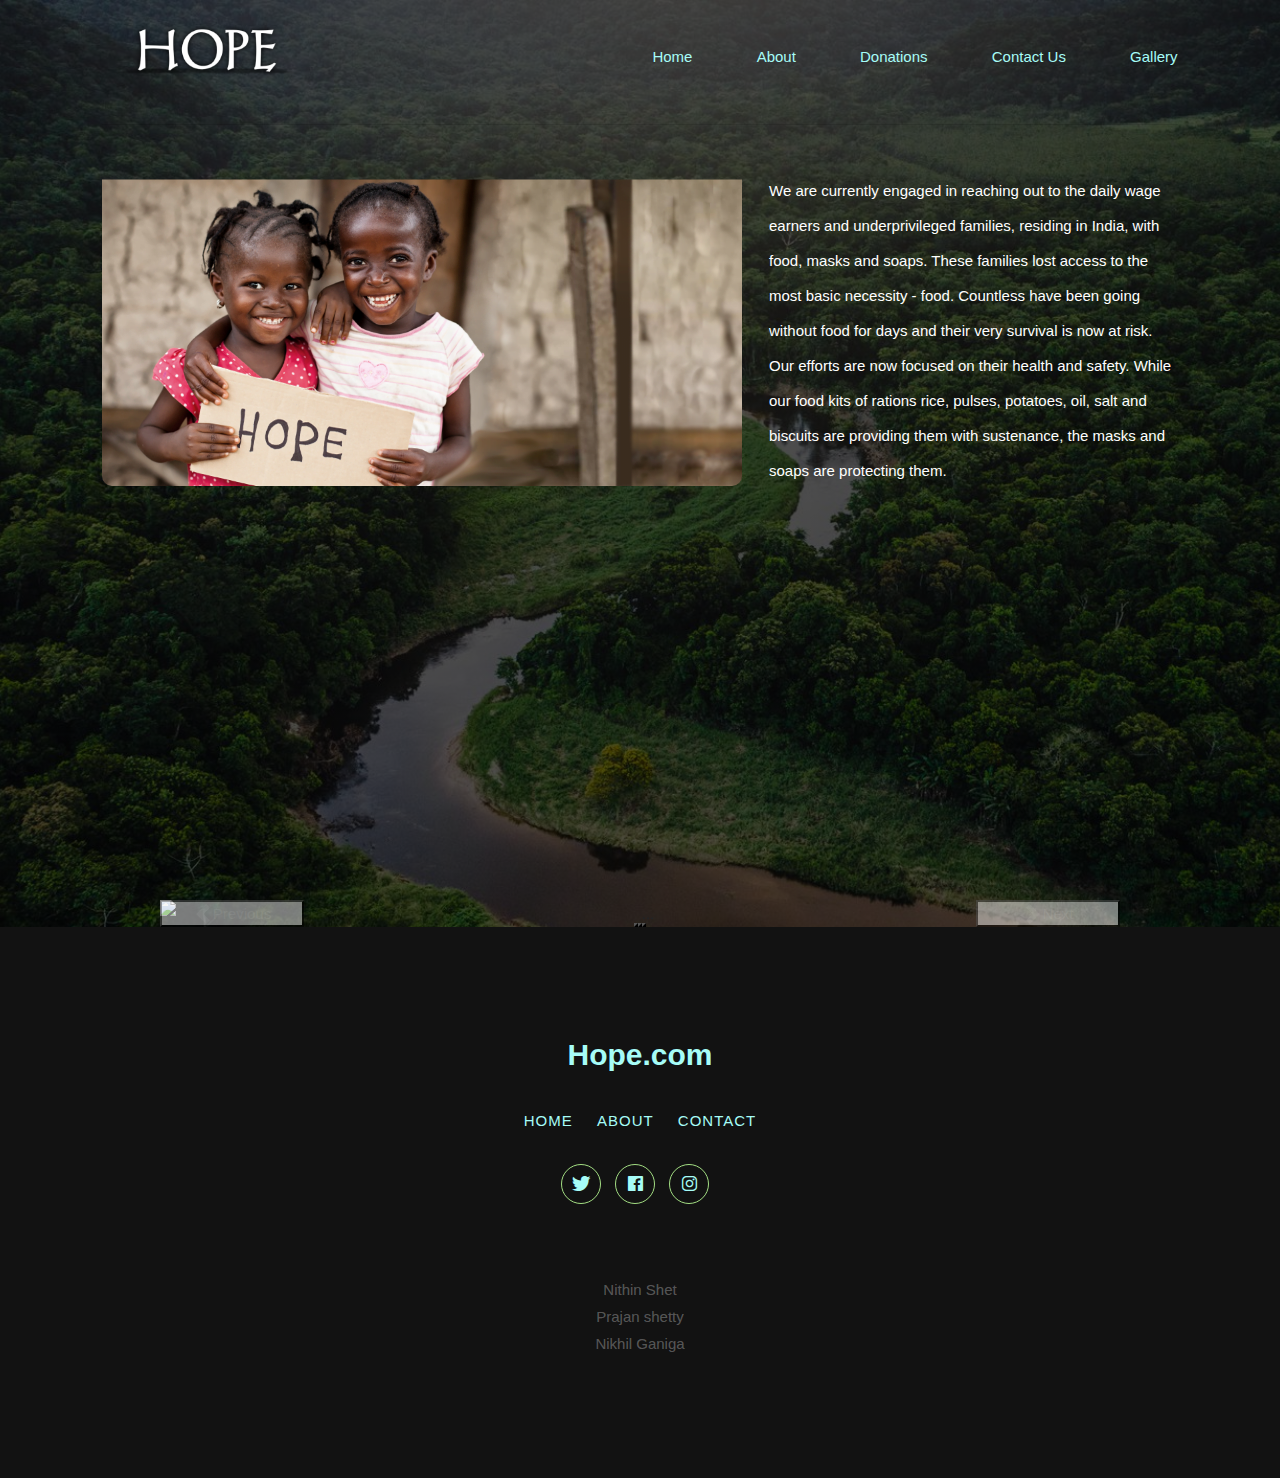
==== index.html @ d9f893cd "new commit" ====
<!DOCTYPE html>
<html>

<head>
    <title>HOPE NGO</title>
    <link rel="stylesheet" href="style.css">
    <link href="https://cdn.jsdelivr.net/npm/bootstrap@5.1.3/dist/css/bootstrap.min.css" rel="stylesheet" integrity="sha384-1BmE4kWBq78iYhFldvKuhfTAU6auU8tT94WrHftjDbrCEXSU1oBoqyl2QvZ6jIW3" crossorigin="anonymous">
    <link rel="stylesheet" type="text/css" href="https://cdnjs.cloudflare.com/ajax/libs/font-awesome/6.0.0-beta3/css/all.min.css">
    <link href="https://fonts.googleapis.com/css?family=Poppins:300,400,500,600,700,800,900" rel="stylesheet">

    <link rel="stylesheet" href="css/ionicons.min.css">
    <link rel="stylesheet" href="css/style.css">
</head>

<body>

    <div class="container1">
        <img src="images/logo1.png" class="logo">
        <div class="navbar1">
            <nav>
                <ul>
                    <li><a href="index.html">Home</a>
                    </li>
                    <li><a href="about.html">About</a>
                    </li>
                    <li><a href="payment/index.php">Donations</a>
                    </li>
                    <li><a href="#">Contact Us</a>
                    </li>
                    <li><a href="#">Gallery</a>
                    </li>
                </ul>
            </nav>
        </div>
        <hr>
        <section>
            <img src="images/pro.png" class="pro">
        </section>
        <div class="writing">
            We are currently engaged in reaching out to the daily wage earners and underprivileged families, residing in India, with food, masks and soaps. These families lost access to the most basic necessity - food. Countless have been going without food for days
            and their very survival is now at risk. Our efforts are now focused on their health and safety. While our food kits of rations rice, pulses, potatoes, oil, salt and biscuits are providing them with sustenance, the masks and soaps are protecting
            them.
        </div>
        <div class="img">
            <img src="">
        </div>
    </div>

    <center>
        <div id="carouselExampleIndicators" style="width: 75% !important;" class="carousel slide" data-bs-ride="carousel">
            <div class="carousel-indicators">
                <button type="button" data-bs-target="#carouselExampleIndicators" data-bs-slide-to="0" class="active" aria-current="true" aria-label="Slide 1"></button>
                <button type="button" data-bs-target="#carouselExampleIndicators" data-bs-slide-to="1" aria-label="Slide 2"></button>
                <button type="button" data-bs-target="#carouselExampleIndicators" data-bs-slide-to="2" aria-label="Slide 3"></button>
            </div>
            <div class="carousel-inner">
                <div class="carousel-item active">
                    <img src="images/img1.png" class="d-block w-100" alt="...">
                </div>
                <div class="carousel-item">
                    <img src="images/img3.jpg" class="d-block w-100" alt="...">
                </div>
                <div class="carousel-item">
                    <img src="images/img3.png" class="d-block w-100" alt="...">
                </div>
            </div>
            <button class="carousel-control-prev" type="button" data-bs-target="#carouselExampleIndicators" data-bs-slide="prev">
          <span class="carousel-control-prev-icon" aria-hidden="true"></span>
          <span class="visually-hidden">Previous</span>
        </button>
            <button class="carousel-control-next" type="button" data-bs-target="#carouselExampleIndicators" data-bs-slide="next">
          <span class="carousel-control-next-icon" aria-hidden="true"></span>
          <span class="visually-hidden">Next</span>
        </button>
        </div>
    </center>
    <script src="https://cdn.jsdelivr.net/npm/bootstrap@5.1.3/dist/js/bootstrap.bundle.min.js" integrity="sha384-ka7Sk0Gln4gmtz2MlQnikT1wXgYsOg+OMhuP+IlRH9sENBO0LRn5q+8nbTov4+1p" crossorigin="anonymous"></script>
    <script src="https://cdn.jsdelivr.net/npm/@popperjs/core@2.10.2/dist/umd/popper.min.js" integrity="sha384-7+zCNj/IqJ95wo16oMtfsKbZ9ccEh31eOz1HGyDuCQ6wgnyJNSYdrPa03rtR1zdB" crossorigin="anonymous"></script>
    <script src="https://cdn.jsdelivr.net/npm/bootstrap@5.1.3/dist/js/bootstrap.min.js" integrity="sha384-QJHtvGhmr9XOIpI6YVutG+2QOK9T+ZnN4kzFN1RtK3zEFEIsxhlmWl5/YESvpZ13" crossorigin="anonymous"></script>
    <footer class="footer-07">
        <div class="container">
            <div class="row justify-content-center">
                <div class="col-md-12 text-center">
                    <h2 class="footer-heading"><a href="#">Hope.com</a></h2>
                    <p class="menu">
                        <a href="#">Home</a>
                        <a href="about.html">About</a>
                        <a href="#">Contact</a>
                    </p>
                    <ul class="ftco-footer-social p-0">
                        <li class="ftco-animate"><a href="https://www.twitter.com/login/" data-toggle="tooltip" data-placement="top" title="Twitter"><span class="ion-logo-twitter"></span></a></li>
                        <li class="ftco-animate"><a href="https://www.facebook.com/login/" data-toggle="tooltip" data-placement="top" title="Facebook"><span class="ion-logo-facebook"></span></a></li>
                        <li class="ftco-animate"><a href="https://www.instagram.com/accounts/login/" data-toggle="tooltip" data-placement="top" title="Instagram"><span class="ion-logo-instagram"></span></a></li>
                    </ul>
                </div>
            </div>
            <div class="row mt-5">
                <div class="col-md-12 text-center">
                </div>
            </div>
        </div>
        <center>
            <div class="creater" style="color: azure !important;">
                <p>
                    Nithin Shet</br>Prajan shetty</br>Nikhil Ganiga
                </p>
            </div>
        </center>
    </footer>

    <script src="js/jquery.min.js"></script>
    <script src="js/popper.js"></script>
    <script src="js/bootstrap.min.js"></script>
    <script src="js/main.js"></script>
</body>
</body>

</html>
---- style.css ----
* {
    margin: 0;
    padding: 0;
    font-family: 'Roboto', sans-serif;
}

body {
    background-image: linear-gradient(rgba(0, 0, 0, 0.7), rgba(0, 0, 0, 0.7)), url(images/background.jpg);
    background-position: center;
    background-size: cover;
}

.container1 {
    width: 100%;
    height: 100vh;
    padding-left: 8%;
    padding-right: 8%;
    box-sizing: border-box;
}

.writing {
    color: white;
    display: inline-block;
    margin-left: 62%;
    position: relative;
    padding-top: 3%;
    text-align: left;
    line-height: 35px;
}

.pro {
    width: 50%;
    padding-top: 3%;
    display: inline-block;
    position: absolute;
    border-radius: 10px;
}

.logo {
    width: 200px;
    cursor: pointer;
    float: left;
    padding-top: 2%;
}

.navbar1 {
    height: 12%;
    display: flex;
    justify-content: end;
    padding-top: 4%;
}

hr {
    color: white !important;
}

a {
    color: rgb(166, 252, 247) !important;
}

a:hover {
    box-shadow: white;
    border-radius: 10px;
}

nav {
    flex: -1;
    text-align: right;
}

nav ul li {
    list-style: none;
    display: inline-block;
    margin-left: 60px;
}

nav ul li a {
    text-decoration: none;
    color: #fff;
}
.conta{
    max-width: 1170px;
    background-color: red;
    margin:auto;
}
.footer {
    background-color: #24262b;
}
---- css/style.css ----
:root {
  --blue: #007bff;
  --indigo: #6610f2;
  --purple: #6f42c1;
  --pink: #e83e8c;
  --red: #dc3545;
  --orange: #fd7e14;
  --yellow: #ffc107;
  --green: #28a745;
  --teal: #20c997;
  --cyan: #17a2b8;
  --white: #fff;
  --gray: #6c757d;
  --gray-dark: #343a40;
  --primary: #007bff;
  --secondary: #6c757d;
  --success: #28a745;
  --info: #17a2b8;
  --warning: #ffc107;
  --danger: #dc3545;
  --light: #f8f9fa;
  --dark: #343a40;
  --breakpoint-xs: 0;
  --breakpoint-sm: 576px;
  --breakpoint-md: 768px;
  --breakpoint-lg: 992px;
  --breakpoint-xl: 1200px;
  --font-family-sans-serif: -apple-system, BlinkMacSystemFont, "Segoe UI", Roboto, "Helvetica Neue", Arial, "Noto Sans", sans-serif, "Apple Color Emoji", "Segoe UI Emoji", "Segoe UI Symbol", "Noto Color Emoji";
  --font-family-monospace: SFMono-Regular, Menlo, Monaco, Consolas, "Liberation Mono", "Courier New", monospace; }

*,
*::before,
*::after {
  -webkit-box-sizing: border-box;
  box-sizing: border-box; }

html {
  font-family: sans-serif;
  line-height: 1.;
  -webkit-text-size-adjust: 100%;
  -webkit-tap-highlight-color: rgba(0, 0, 0, 0); }

article, aside, figcaption, figure, footer, header, hgroup, main, nav, section {
  display: block; }

body {
  margin: 0;
  font-family: -apple-system, BlinkMacSystemFont, "Segoe UI", Roboto, "Helvetica Neue", Arial, "Noto Sans", sans-serif, "Apple Color Emoji", "Segoe UI Emoji", "Segoe UI Symbol", "Noto Color Emoji";
  font-size: 1rem;
  font-weight: 400;
  line-height: 1.5;
  color: #212529;
  text-align: left;
  background-color: #fff; }

[tabindex="-1"]:focus {
  outline: 0 !important; }

hr {
  -webkit-box-sizing: content-box;
  box-sizing: content-box;
  height: 0;
  overflow: visible; }

h1, h2, h3, h4, h5, h6 {
  margin-top: 0;
  margin-bottom: 0.5rem; }

p {
  margin-top: 0;
  margin-bottom: 1rem; }

abbr[title],
abbr[data-original-title] {
  text-decoration: underline;
  -webkit-text-decoration: underline dotted;
  text-decoration: underline dotted;
  cursor: help;
  border-bottom: 0;
  text-decoration-skip-ink: none; }

address {
  margin-bottom: 1rem;
  font-style: normal;
  line-height: inherit; }

ol,
ul,
dl {
  margin-top: 0;
  margin-bottom: 1rem; }

ol ol,
ul ul,
ol ul,
ul ol {
  margin-bottom: 0; }

dt {
  font-weight: 700; }

dd {
  margin-bottom: .5rem;
  margin-left: 0; }

blockquote {
  margin: 0 0 1rem; }

b,
strong {
  font-weight: bolder; }

small {
  font-size: 80%; }

sub,
sup {
  position: relative;
  font-size: 75%;
  line-height: 0;
  vertical-align: baseline; }

sub {
  bottom: -.25em; }

sup {
  top: -.5em; }

a {
  color: #007bff;
  text-decoration: none;
  background-color: transparent; }
  a:hover {
    color: #0056b3;
    text-decoration: underline; }

a:not([href]):not([tabindex]) {
  color: inherit;
  text-decoration: none; }
  a:not([href]):not([tabindex]):hover, a:not([href]):not([tabindex]):focus {
    color: inherit;
    text-decoration: none; }
  a:not([href]):not([tabindex]):focus {
    outline: 0; }

pre,
code,
kbd,
samp {
  font-family: SFMono-Regular, Menlo, Monaco, Consolas, "Liberation Mono", "Courier New", monospace;
  font-size: 1em; }

pre {
  margin-top: 0;
  margin-bottom: 1rem;
  overflow: auto; }

figure {
  margin: 0 0 1rem; }

img {
  vertical-align: middle;
  border-style: none; }

svg {
  overflow: hidden;
  vertical-align: middle; }

table {
  border-collapse: collapse; }

caption {
  padding-top: 0.75rem;
  padding-bottom: 0.75rem;
  color: #6c757d;
  text-align: left;
  caption-side: bottom; }

th {
  text-align: inherit; }

label {
  display: inline-block;
  margin-bottom: 0.5rem; }

button {
  border-radius: 0; }

button:focus {
  outline: 1px dotted;
  outline: 5px auto -webkit-focus-ring-color; }

input,
button,
select,
optgroup,
textarea {
  margin: 0;
  font-family: inherit;
  font-size: inherit;
  line-height: inherit; }

button,
input {
  overflow: visible; }

button,
select {
  text-transform: none; }

select {
  word-wrap: normal; }

button,
[type="button"],
[type="reset"],
[type="submit"] {
  -webkit-appearance: button; }

button:not(:disabled),
[type="button"]:not(:disabled),
[type="reset"]:not(:disabled),
[type="submit"]:not(:disabled) {
  cursor: pointer; }

button::-moz-focus-inner,
[type="button"]::-moz-focus-inner,
[type="reset"]::-moz-focus-inner,
[type="submit"]::-moz-focus-inner {
  padding: 0;
  border-style: none; }

input[type="radio"],
input[type="checkbox"] {
  -webkit-box-sizing: border-box;
  box-sizing: border-box;
  padding: 0; }

input[type="date"],
input[type="time"],
input[type="datetime-local"],
input[type="month"] {
  -webkit-appearance: listbox; }

textarea {
  overflow: auto;
  resize: vertical; }

fieldset {
  min-width: 0;
  padding: 0;
  margin: 0;
  border: 0; }

legend {
  display: block;
  width: 100%;
  max-width: 100%;
  padding: 0;
  margin-bottom: .5rem;
  font-size: 1.5rem;
  line-height: inherit;
  color: inherit;
  white-space: normal; }

progress {
  vertical-align: baseline; }

[type="number"]::-webkit-inner-spin-button,
[type="number"]::-webkit-outer-spin-button {
  height: auto; }

[type="search"] {
  outline-offset: -2px;
  -webkit-appearance: none; }

[type="search"]::-webkit-search-decoration {
  -webkit-appearance: none; }

::-webkit-file-upload-button {
  font: inherit;
  -webkit-appearance: button; }

output {
  display: inline-block; }

summary {
  display: list-item;
  cursor: pointer; }

template {
  display: none; }

[hidden] {
  display: none !important; }

h1, h2, h3, h4, h5, h6,
.h1, .h2, .h3, .h4, .h5, .h6 {
  margin-bottom: 0.5rem;
  font-weight: 500;
  line-height: 1.2; }

h1, .h1 {
  font-size: 2.5rem; }

h2, .h2 {
  font-size: 2rem; }

h3, .h3 {
  font-size: 1.75rem; }

h4, .h4 {
  font-size: 1.5rem; }

h5, .h5 {
  font-size: 1.25rem; }

h6, .h6 {
  font-size: 1rem; }

.lead {
  font-size: 1.25rem;
  font-weight: 300; }

.display-1 {
  font-size: 6rem;
  font-weight: 300;
  line-height: 1.2; }

.display-2 {
  font-size: 5.5rem;
  font-weight: 300;
  line-height: 1.2; }

.display-3 {
  font-size: 4.5rem;
  font-weight: 300;
  line-height: 1.2; }

.display-4 {
  font-size: 3.5rem;
  font-weight: 300;
  line-height: 1.2; }

hr {
  margin-top: 1rem;
  margin-bottom: 1rem;
  border: 0;
  border-top: 1px solid rgba(0, 0, 0, 0.1); }

small,
.small {
  font-size: 80%;
  font-weight: 400; }

mark,
.mark {
  padding: 0.2em;
  background-color: #fcf8e3; }

.list-unstyled {
  padding-left: 0;
  list-style: none; }

.list-inline {
  padding-left: 0;
  list-style: none; }

.list-inline-item {
  display: inline-block; }
  .list-inline-item:not(:last-child) {
    margin-right: 0.5rem; }

.initialism {
  font-size: 90%;
  text-transform: uppercase; }

.blockquote {
  margin-bottom: 1rem;
  font-size: 1.25rem; }

.blockquote-footer {
  display: block;
  font-size: 80%;
  color: #6c757d; }
  .blockquote-footer::before {
    content: "\2014\00A0"; }

.img-fluid {
  max-width: 100%;
  height: auto; }

.img-thumbnail {
  padding: 0.25rem;
  background-color: #fff;
  border: 1px solid #dee2e6;
  border-radius: 0.25rem;
  max-width: 100%;
  height: auto; }

.figure {
  display: inline-block; }

.figure-img {
  margin-bottom: 0.5rem;
  line-height: 1; }

.figure-caption {
  font-size: 90%;
  color: #6c757d; }

code {
  font-size: 87.5%;
  color: #e83e8c;
  word-break: break-word; }
  a > code {
    color: inherit; }

kbd {
  padding: 0.2rem 0.4rem;
  font-size: 87.5%;
  color: #fff;
  background-color: #212529;
  border-radius: 0.2rem; }
  kbd kbd {
    padding: 0;
    font-size: 100%;
    font-weight: 700; }

pre {
  display: block;
  font-size: 87.5%;
  color: #212529; }
  pre code {
    font-size: inherit;
    color: inherit;
    word-break: normal; }

.pre-scrollable {
  max-height: 340px;
  overflow-y: scroll; }

.container {
  width: 100%;
  padding-right: 15px;
  padding-left: 15px;
  margin-right: auto;
  margin-left: auto; }
  @media (min-width: 576px) {
    .container {
      max-width: 540px; } }
  @media (min-width: 768px) {
    .container {
      max-width: 720px; } }
  @media (min-width: 992px) {
    .container {
      max-width: 960px; } }
  @media (min-width: 1200px) {
    .container {
      max-width: 1140px; } }

.container-fluid {
  width: 100%;
  padding-right: 15px;
  padding-left: 15px;
  margin-right: auto;
  margin-left: auto; }

.row {
  display: -webkit-box;
  display: -ms-flexbox;
  display: flex;
  -ms-flex-wrap: wrap;
  flex-wrap: wrap;
  margin-right: -15px;
  margin-left: -15px; }

.no-gutters {
  margin-right: 0;
  margin-left: 0; }
  .no-gutters > .col,
  .no-gutters > [class*="col-"] {
    padding-right: 0;
    padding-left: 0; }

.col-1, .col-2, .col-3, .col-4, .col-5, .col-6, .col-7, .col-8, .col-9, .col-10, .col-11, .col-12, .col,
.col-auto, .col-sm-1, .col-sm-2, .col-sm-3, .col-sm-4, .col-sm-5, .col-sm-6, .col-sm-7, .col-sm-8, .col-sm-9, .col-sm-10, .col-sm-11, .col-sm-12, .col-sm,
.col-sm-auto, .col-md-1, .col-md-2, .col-md-3, .col-md-4, .col-md-5, .col-md-6, .col-md-7, .col-md-8, .col-md-9, .col-md-10, .col-md-11, .col-md-12, .col-md,
.col-md-auto, .col-lg-1, .col-lg-2, .col-lg-3, .col-lg-4, .col-lg-5, .col-lg-6, .col-lg-7, .col-lg-8, .col-lg-9, .col-lg-10, .col-lg-11, .col-lg-12, .col-lg,
.col-lg-auto, .col-xl-1, .col-xl-2, .col-xl-3, .col-xl-4, .col-xl-5, .col-xl-6, .col-xl-7, .col-xl-8, .col-xl-9, .col-xl-10, .col-xl-11, .col-xl-12, .col-xl,
.col-xl-auto {
  position: relative;
  width: 100%;
  padding-right: 15px;
  padding-left: 15px; }

.col {
  -ms-flex-preferred-size: 0;
  flex-basis: 0;
  -webkit-box-flex: 1;
  -ms-flex-positive: 1;
  flex-grow: 1;
  max-width: 100%; }

.col-auto {
  -webkit-box-flex: 0;
  -ms-flex: 0 0 auto;
  flex: 0 0 auto;
  width: auto;
  max-width: 100%; }

.col-1 {
  -webkit-box-flex: 0;
  -ms-flex: 0 0 8.33333%;
  flex: 0 0 8.33333%;
  max-width: 8.33333%; }

.col-2 {
  -webkit-box-flex: 0;
  -ms-flex: 0 0 16.66667%;
  flex: 0 0 16.66667%;
  max-width: 16.66667%; }

.col-3 {
  -webkit-box-flex: 0;
  -ms-flex: 0 0 25%;
  flex: 0 0 25%;
  max-width: 25%; }

.col-4 {
  -webkit-box-flex: 0;
  -ms-flex: 0 0 33.33333%;
  flex: 0 0 33.33333%;
  max-width: 33.33333%; }

.col-5 {
  -webkit-box-flex: 0;
  -ms-flex: 0 0 41.66667%;
  flex: 0 0 41.66667%;
  max-width: 41.66667%; }

.col-6 {
  -webkit-box-flex: 0;
  -ms-flex: 0 0 50%;
  flex: 0 0 50%;
  max-width: 50%; }

.col-7 {
  -webkit-box-flex: 0;
  -ms-flex: 0 0 58.33333%;
  flex: 0 0 58.33333%;
  max-width: 58.33333%; }

.col-8 {
  -webkit-box-flex: 0;
  -ms-flex: 0 0 66.66667%;
  flex: 0 0 66.66667%;
  max-width: 66.66667%; }

.col-9 {
  -webkit-box-flex: 0;
  -ms-flex: 0 0 75%;
  flex: 0 0 75%;
  max-width: 75%; }

.col-10 {
  -webkit-box-flex: 0;
  -ms-flex: 0 0 83.33333%;
  flex: 0 0 83.33333%;
  max-width: 83.33333%; }

.col-11 {
  -webkit-box-flex: 0;
  -ms-flex: 0 0 91.66667%;
  flex: 0 0 91.66667%;
  max-width: 91.66667%; }

.col-12 {
  -webkit-box-flex: 0;
  -ms-flex: 0 0 100%;
  flex: 0 0 100%;
  max-width: 100%; }

.order-first {
  -webkit-box-ordinal-group: 0;
  -ms-flex-order: -1;
  order: -1; }

.order-last {
  -webkit-box-ordinal-group: 14;
  -ms-flex-order: 13;
  order: 13; }

.order-0 {
  -webkit-box-ordinal-group: 1;
  -ms-flex-order: 0;
  order: 0; }

.order-1 {
  -webkit-box-ordinal-group: 2;
  -ms-flex-order: 1;
  order: 1; }

.order-2 {
  -webkit-box-ordinal-group: 3;
  -ms-flex-order: 2;
  order: 2; }

.order-3 {
  -webkit-box-ordinal-group: 4;
  -ms-flex-order: 3;
  order: 3; }

.order-4 {
  -webkit-box-ordinal-group: 5;
  -ms-flex-order: 4;
  order: 4; }

.order-5 {
  -webkit-box-ordinal-group: 6;
  -ms-flex-order: 5;
  order: 5; }

.order-6 {
  -webkit-box-ordinal-group: 7;
  -ms-flex-order: 6;
  order: 6; }

.order-7 {
  -webkit-box-ordinal-group: 8;
  -ms-flex-order: 7;
  order: 7; }

.order-8 {
  -webkit-box-ordinal-group: 9;
  -ms-flex-order: 8;
  order: 8; }

.order-9 {
  -webkit-box-ordinal-group: 10;
  -ms-flex-order: 9;
  order: 9; }

.order-10 {
  -webkit-box-ordinal-group: 11;
  -ms-flex-order: 10;
  order: 10; }

.order-11 {
  -webkit-box-ordinal-group: 12;
  -ms-flex-order: 11;
  order: 11; }

.order-12 {
  -webkit-box-ordinal-group: 13;
  -ms-flex-order: 12;
  order: 12; }

.offset-1 {
  margin-left: 8.33333%; }

.offset-2 {
  margin-left: 16.66667%; }

.offset-3 {
  margin-left: 25%; }

.offset-4 {
  margin-left: 33.33333%; }

.offset-5 {
  margin-left: 41.66667%; }

.offset-6 {
  margin-left: 50%; }

.offset-7 {
  margin-left: 58.33333%; }

.offset-8 {
  margin-left: 66.66667%; }

.offset-9 {
  margin-left: 75%; }

.offset-10 {
  margin-left: 83.33333%; }

.offset-11 {
  margin-left: 91.66667%; }

@media (min-width: 576px) {
  .col-sm {
    -ms-flex-preferred-size: 0;
    flex-basis: 0;
    -webkit-box-flex: 1;
    -ms-flex-positive: 1;
    flex-grow: 1;
    max-width: 100%; }
  .col-sm-auto {
    -webkit-box-flex: 0;
    -ms-flex: 0 0 auto;
    flex: 0 0 auto;
    width: auto;
    max-width: 100%; }
  .col-sm-1 {
    -webkit-box-flex: 0;
    -ms-flex: 0 0 8.33333%;
    flex: 0 0 8.33333%;
    max-width: 8.33333%; }
  .col-sm-2 {
    -webkit-box-flex: 0;
    -ms-flex: 0 0 16.66667%;
    flex: 0 0 16.66667%;
    max-width: 16.66667%; }
  .col-sm-3 {
    -webkit-box-flex: 0;
    -ms-flex: 0 0 25%;
    flex: 0 0 25%;
    max-width: 25%; }
  .col-sm-4 {
    -webkit-box-flex: 0;
    -ms-flex: 0 0 33.33333%;
    flex: 0 0 33.33333%;
    max-width: 33.33333%; }
  .col-sm-5 {
    -webkit-box-flex: 0;
    -ms-flex: 0 0 41.66667%;
    flex: 0 0 41.66667%;
    max-width: 41.66667%; }
  .col-sm-6 {
    -webkit-box-flex: 0;
    -ms-flex: 0 0 50%;
    flex: 0 0 50%;
    max-width: 50%; }
  .col-sm-7 {
    -webkit-box-flex: 0;
    -ms-flex: 0 0 58.33333%;
    flex: 0 0 58.33333%;
    max-width: 58.33333%; }
  .col-sm-8 {
    -webkit-box-flex: 0;
    -ms-flex: 0 0 66.66667%;
    flex: 0 0 66.66667%;
    max-width: 66.66667%; }
  .col-sm-9 {
    -webkit-box-flex: 0;
    -ms-flex: 0 0 75%;
    flex: 0 0 75%;
    max-width: 75%; }
  .col-sm-10 {
    -webkit-box-flex: 0;
    -ms-flex: 0 0 83.33333%;
    flex: 0 0 83.33333%;
    max-width: 83.33333%; }
  .col-sm-11 {
    -webkit-box-flex: 0;
    -ms-flex: 0 0 91.66667%;
    flex: 0 0 91.66667%;
    max-width: 91.66667%; }
  .col-sm-12 {
    -webkit-box-flex: 0;
    -ms-flex: 0 0 100%;
    flex: 0 0 100%;
    max-width: 100%; }
  .order-sm-first {
    -webkit-box-ordinal-group: 0;
    -ms-flex-order: -1;
    order: -1; }
  .order-sm-last {
    -webkit-box-ordinal-group: 14;
    -ms-flex-order: 13;
    order: 13; }
  .order-sm-0 {
    -webkit-box-ordinal-group: 1;
    -ms-flex-order: 0;
    order: 0; }
  .order-sm-1 {
    -webkit-box-ordinal-group: 2;
    -ms-flex-order: 1;
    order: 1; }
  .order-sm-2 {
    -webkit-box-ordinal-group: 3;
    -ms-flex-order: 2;
    order: 2; }
  .order-sm-3 {
    -webkit-box-ordinal-group: 4;
    -ms-flex-order: 3;
    order: 3; }
  .order-sm-4 {
    -webkit-box-ordinal-group: 5;
    -ms-flex-order: 4;
    order: 4; }
  .order-sm-5 {
    -webkit-box-ordinal-group: 6;
    -ms-flex-order: 5;
    order: 5; }
  .order-sm-6 {
    -webkit-box-ordinal-group: 7;
    -ms-flex-order: 6;
    order: 6; }
  .order-sm-7 {
    -webkit-box-ordinal-group: 8;
    -ms-flex-order: 7;
    order: 7; }
  .order-sm-8 {
    -webkit-box-ordinal-group: 9;
    -ms-flex-order: 8;
    order: 8; }
  .order-sm-9 {
    -webkit-box-ordinal-group: 10;
    -ms-flex-order: 9;
    order: 9; }
  .order-sm-10 {
    -webkit-box-ordinal-group: 11;
    -ms-flex-order: 10;
    order: 10; }
  .order-sm-11 {
    -webkit-box-ordinal-group: 12;
    -ms-flex-order: 11;
    order: 11; }
  .order-sm-12 {
    -webkit-box-ordinal-group: 13;
    -ms-flex-order: 12;
    order: 12; }
  .offset-sm-0 {
    margin-left: 0; }
  .offset-sm-1 {
    margin-left: 8.33333%; }
  .offset-sm-2 {
    margin-left: 16.66667%; }
  .offset-sm-3 {
    margin-left: 25%; }
  .offset-sm-4 {
    margin-left: 33.33333%; }
  .offset-sm-5 {
    margin-left: 41.66667%; }
  .offset-sm-6 {
    margin-left: 50%; }
  .offset-sm-7 {
    margin-left: 58.33333%; }
  .offset-sm-8 {
    margin-left: 66.66667%; }
  .offset-sm-9 {
    margin-left: 75%; }
  .offset-sm-10 {
    margin-left: 83.33333%; }
  .offset-sm-11 {
    margin-left: 91.66667%; } }

@media (min-width: 768px) {
  .col-md {
    -ms-flex-preferred-size: 0;
    flex-basis: 0;
    -webkit-box-flex: 1;
    -ms-flex-positive: 1;
    flex-grow: 1;
    max-width: 100%; }
  .col-md-auto {
    -webkit-box-flex: 0;
    -ms-flex: 0 0 auto;
    flex: 0 0 auto;
    width: auto;
    max-width: 100%; }
  .col-md-1 {
    -webkit-box-flex: 0;
    -ms-flex: 0 0 8.33333%;
    flex: 0 0 8.33333%;
    max-width: 8.33333%; }
  .col-md-2 {
    -webkit-box-flex: 0;
    -ms-flex: 0 0 16.66667%;
    flex: 0 0 16.66667%;
    max-width: 16.66667%; }
  .col-md-3 {
    -webkit-box-flex: 0;
    -ms-flex: 0 0 25%;
    flex: 0 0 25%;
    max-width: 25%; }
  .col-md-4 {
    -webkit-box-flex: 0;
    -ms-flex: 0 0 33.33333%;
    flex: 0 0 33.33333%;
    max-width: 33.33333%; }
  .col-md-5 {
    -webkit-box-flex: 0;
    -ms-flex: 0 0 41.66667%;
    flex: 0 0 41.66667%;
    max-width: 41.66667%; }
  .col-md-6 {
    -webkit-box-flex: 0;
    -ms-flex: 0 0 50%;
    flex: 0 0 50%;
    max-width: 50%; }
  .col-md-7 {
    -webkit-box-flex: 0;
    -ms-flex: 0 0 58.33333%;
    flex: 0 0 58.33333%;
    max-width: 58.33333%; }
  .col-md-8 {
    -webkit-box-flex: 0;
    -ms-flex: 0 0 66.66667%;
    flex: 0 0 66.66667%;
    max-width: 66.66667%; }
  .col-md-9 {
    -webkit-box-flex: 0;
    -ms-flex: 0 0 75%;
    flex: 0 0 75%;
    max-width: 75%; }
  .col-md-10 {
    -webkit-box-flex: 0;
    -ms-flex: 0 0 83.33333%;
    flex: 0 0 83.33333%;
    max-width: 83.33333%; }
  .col-md-11 {
    -webkit-box-flex: 0;
    -ms-flex: 0 0 91.66667%;
    flex: 0 0 91.66667%;
    max-width: 91.66667%; }
  .col-md-12 {
    -webkit-box-flex: 0;
    -ms-flex: 0 0 100%;
    flex: 0 0 100%;
    max-width: 100%; }
  .order-md-first {
    -webkit-box-ordinal-group: 0;
    -ms-flex-order: -1;
    order: -1; }
  .order-md-last {
    -webkit-box-ordinal-group: 14;
    -ms-flex-order: 13;
    order: 13; }
  .order-md-0 {
    -webkit-box-ordinal-group: 1;
    -ms-flex-order: 0;
    order: 0; }
  .order-md-1 {
    -webkit-box-ordinal-group: 2;
    -ms-flex-order: 1;
    order: 1; }
  .order-md-2 {
    -webkit-box-ordinal-group: 3;
    -ms-flex-order: 2;
    order: 2; }
  .order-md-3 {
    -webkit-box-ordinal-group: 4;
    -ms-flex-order: 3;
    order: 3; }
  .order-md-4 {
    -webkit-box-ordinal-group: 5;
    -ms-flex-order: 4;
    order: 4; }
  .order-md-5 {
    -webkit-box-ordinal-group: 6;
    -ms-flex-order: 5;
    order: 5; }
  .order-md-6 {
    -webkit-box-ordinal-group: 7;
    -ms-flex-order: 6;
    order: 6; }
  .order-md-7 {
    -webkit-box-ordinal-group: 8;
    -ms-flex-order: 7;
    order: 7; }
  .order-md-8 {
    -webkit-box-ordinal-group: 9;
    -ms-flex-order: 8;
    order: 8; }
  .order-md-9 {
    -webkit-box-ordinal-group: 10;
    -ms-flex-order: 9;
    order: 9; }
  .order-md-10 {
    -webkit-box-ordinal-group: 11;
    -ms-flex-order: 10;
    order: 10; }
  .order-md-11 {
    -webkit-box-ordinal-group: 12;
    -ms-flex-order: 11;
    order: 11; }
  .order-md-12 {
    -webkit-box-ordinal-group: 13;
    -ms-flex-order: 12;
    order: 12; }
  .offset-md-0 {
    margin-left: 0; }
  .offset-md-1 {
    margin-left: 8.33333%; }
  .offset-md-2 {
    margin-left: 16.66667%; }
  .offset-md-3 {
    margin-left: 25%; }
  .offset-md-4 {
    margin-left: 33.33333%; }
  .offset-md-5 {
    margin-left: 41.66667%; }
  .offset-md-6 {
    margin-left: 50%; }
  .offset-md-7 {
    margin-left: 58.33333%; }
  .offset-md-8 {
    margin-left: 66.66667%; }
  .offset-md-9 {
    margin-left: 75%; }
  .offset-md-10 {
    margin-left: 83.33333%; }
  .offset-md-11 {
    margin-left: 91.66667%; } }

@media (min-width: 992px) {
  .col-lg {
    -ms-flex-preferred-size: 0;
    flex-basis: 0;
    -webkit-box-flex: 1;
    -ms-flex-positive: 1;
    flex-grow: 1;
    max-width: 100%; }
  .col-lg-auto {
    -webkit-box-flex: 0;
    -ms-flex: 0 0 auto;
    flex: 0 0 auto;
    width: auto;
    max-width: 100%; }
  .col-lg-1 {
    -webkit-box-flex: 0;
    -ms-flex: 0 0 8.33333%;
    flex: 0 0 8.33333%;
    max-width: 8.33333%; }
  .col-lg-2 {
    -webkit-box-flex: 0;
    -ms-flex: 0 0 16.66667%;
    flex: 0 0 16.66667%;
    max-width: 16.66667%; }
  .col-lg-3 {
    -webkit-box-flex: 0;
    -ms-flex: 0 0 25%;
    flex: 0 0 25%;
    max-width: 25%; }
  .col-lg-4 {
    -webkit-box-flex: 0;
    -ms-flex: 0 0 33.33333%;
    flex: 0 0 33.33333%;
    max-width: 33.33333%; }
  .col-lg-5 {
    -webkit-box-flex: 0;
    -ms-flex: 0 0 41.66667%;
    flex: 0 0 41.66667%;
    max-width: 41.66667%; }
  .col-lg-6 {
    -webkit-box-flex: 0;
    -ms-flex: 0 0 50%;
    flex: 0 0 50%;
    max-width: 50%; }
  .col-lg-7 {
    -webkit-box-flex: 0;
    -ms-flex: 0 0 58.33333%;
    flex: 0 0 58.33333%;
    max-width: 58.33333%; }
  .col-lg-8 {
    -webkit-box-flex: 0;
    -ms-flex: 0 0 66.66667%;
    flex: 0 0 66.66667%;
    max-width: 66.66667%; }
  .col-lg-9 {
    -webkit-box-flex: 0;
    -ms-flex: 0 0 75%;
    flex: 0 0 75%;
    max-width: 75%; }
  .col-lg-10 {
    -webkit-box-flex: 0;
    -ms-flex: 0 0 83.33333%;
    flex: 0 0 83.33333%;
    max-width: 83.33333%; }
  .col-lg-11 {
    -webkit-box-flex: 0;
    -ms-flex: 0 0 91.66667%;
    flex: 0 0 91.66667%;
    max-width: 91.66667%; }
  .col-lg-12 {
    -webkit-box-flex: 0;
    -ms-flex: 0 0 100%;
    flex: 0 0 100%;
    max-width: 100%; }
  .order-lg-first {
    -webkit-box-ordinal-group: 0;
    -ms-flex-order: -1;
    order: -1; }
  .order-lg-last {
    -webkit-box-ordinal-group: 14;
    -ms-flex-order: 13;
    order: 13; }
  .order-lg-0 {
    -webkit-box-ordinal-group: 1;
    -ms-flex-order: 0;
    order: 0; }
  .order-lg-1 {
    -webkit-box-ordinal-group: 2;
    -ms-flex-order: 1;
    order: 1; }
  .order-lg-2 {
    -webkit-box-ordinal-group: 3;
    -ms-flex-order: 2;
    order: 2; }
  .order-lg-3 {
    -webkit-box-ordinal-group: 4;
    -ms-flex-order: 3;
    order: 3; }
  .order-lg-4 {
    -webkit-box-ordinal-group: 5;
    -ms-flex-order: 4;
    order: 4; }
  .order-lg-5 {
    -webkit-box-ordinal-group: 6;
    -ms-flex-order: 5;
    order: 5; }
  .order-lg-6 {
    -webkit-box-ordinal-group: 7;
    -ms-flex-order: 6;
    order: 6; }
  .order-lg-7 {
    -webkit-box-ordinal-group: 8;
    -ms-flex-order: 7;
    order: 7; }
  .order-lg-8 {
    -webkit-box-ordinal-group: 9;
    -ms-flex-order: 8;
    order: 8; }
  .order-lg-9 {
    -webkit-box-ordinal-group: 10;
    -ms-flex-order: 9;
    order: 9; }
  .order-lg-10 {
    -webkit-box-ordinal-group: 11;
    -ms-flex-order: 10;
    order: 10; }
  .order-lg-11 {
    -webkit-box-ordinal-group: 12;
    -ms-flex-order: 11;
    order: 11; }
  .order-lg-12 {
    -webkit-box-ordinal-group: 13;
    -ms-flex-order: 12;
    order: 12; }
  .offset-lg-0 {
    margin-left: 0; }
  .offset-lg-1 {
    margin-left: 8.33333%; }
  .offset-lg-2 {
    margin-left: 16.66667%; }
  .offset-lg-3 {
    margin-left: 25%; }
  .offset-lg-4 {
    margin-left: 33.33333%; }
  .offset-lg-5 {
    margin-left: 41.66667%; }
  .offset-lg-6 {
    margin-left: 50%; }
  .offset-lg-7 {
    margin-left: 58.33333%; }
  .offset-lg-8 {
    margin-left: 66.66667%; }
  .offset-lg-9 {
    margin-left: 75%; }
  .offset-lg-10 {
    margin-left: 83.33333%; }
  .offset-lg-11 {
    margin-left: 91.66667%; } }

@media (min-width: 1200px) {
  .col-xl {
    -ms-flex-preferred-size: 0;
    flex-basis: 0;
    -webkit-box-flex: 1;
    -ms-flex-positive: 1;
    flex-grow: 1;
    max-width: 100%; }
  .col-xl-auto {
    -webkit-box-flex: 0;
    -ms-flex: 0 0 auto;
    flex: 0 0 auto;
    width: auto;
    max-width: 100%; }
  .col-xl-1 {
    -webkit-box-flex: 0;
    -ms-flex: 0 0 8.33333%;
    flex: 0 0 8.33333%;
    max-width: 8.33333%; }
  .col-xl-2 {
    -webkit-box-flex: 0;
    -ms-flex: 0 0 16.66667%;
    flex: 0 0 16.66667%;
    max-width: 16.66667%; }
  .col-xl-3 {
    -webkit-box-flex: 0;
    -ms-flex: 0 0 25%;
    flex: 0 0 25%;
    max-width: 25%; }
  .col-xl-4 {
    -webkit-box-flex: 0;
    -ms-flex: 0 0 33.33333%;
    flex: 0 0 33.33333%;
    max-width: 33.33333%; }
  .col-xl-5 {
    -webkit-box-flex: 0;
    -ms-flex: 0 0 41.66667%;
    flex: 0 0 41.66667%;
    max-width: 41.66667%; }
  .col-xl-6 {
    -webkit-box-flex: 0;
    -ms-flex: 0 0 50%;
    flex: 0 0 50%;
    max-width: 50%; }
  .col-xl-7 {
    -webkit-box-flex: 0;
    -ms-flex: 0 0 58.33333%;
    flex: 0 0 58.33333%;
    max-width: 58.33333%; }
  .col-xl-8 {
    -webkit-box-flex: 0;
    -ms-flex: 0 0 66.66667%;
    flex: 0 0 66.66667%;
    max-width: 66.66667%; }
  .col-xl-9 {
    -webkit-box-flex: 0;
    -ms-flex: 0 0 75%;
    flex: 0 0 75%;
    max-width: 75%; }
  .col-xl-10 {
    -webkit-box-flex: 0;
    -ms-flex: 0 0 83.33333%;
    flex: 0 0 83.33333%;
    max-width: 83.33333%; }
  .col-xl-11 {
    -webkit-box-flex: 0;
    -ms-flex: 0 0 91.66667%;
    flex: 0 0 91.66667%;
    max-width: 91.66667%; }
  .col-xl-12 {
    -webkit-box-flex: 0;
    -ms-flex: 0 0 100%;
    flex: 0 0 100%;
    max-width: 100%; }
  .order-xl-first {
    -webkit-box-ordinal-group: 0;
    -ms-flex-order: -1;
    order: -1; }
  .order-xl-last {
    -webkit-box-ordinal-group: 14;
    -ms-flex-order: 13;
    order: 13; }
  .order-xl-0 {
    -webkit-box-ordinal-group: 1;
    -ms-flex-order: 0;
    order: 0; }
  .order-xl-1 {
    -webkit-box-ordinal-group: 2;
    -ms-flex-order: 1;
    order: 1; }
  .order-xl-2 {
    -webkit-box-ordinal-group: 3;
    -ms-flex-order: 2;
    order: 2; }
  .order-xl-3 {
    -webkit-box-ordinal-group: 4;
    -ms-flex-order: 3;
    order: 3; }
  .order-xl-4 {
    -webkit-box-ordinal-group: 5;
    -ms-flex-order: 4;
    order: 4; }
  .order-xl-5 {
    -webkit-box-ordinal-group: 6;
    -ms-flex-order: 5;
    order: 5; }
  .order-xl-6 {
    -webkit-box-ordinal-group: 7;
    -ms-flex-order: 6;
    order: 6; }
  .order-xl-7 {
    -webkit-box-ordinal-group: 8;
    -ms-flex-order: 7;
    order: 7; }
  .order-xl-8 {
    -webkit-box-ordinal-group: 9;
    -ms-flex-order: 8;
    order: 8; }
  .order-xl-9 {
    -webkit-box-ordinal-group: 10;
    -ms-flex-order: 9;
    order: 9; }
  .order-xl-10 {
    -webkit-box-ordinal-group: 11;
    -ms-flex-order: 10;
    order: 10; }
  .order-xl-11 {
    -webkit-box-ordinal-group: 12;
    -ms-flex-order: 11;
    order: 11; }
  .order-xl-12 {
    -webkit-box-ordinal-group: 13;
    -ms-flex-order: 12;
    order: 12; }
  .offset-xl-0 {
    margin-left: 0; }
  .offset-xl-1 {
    margin-left: 8.33333%; }
  .offset-xl-2 {
    margin-left: 16.66667%; }
  .offset-xl-3 {
    margin-left: 25%; }
  .offset-xl-4 {
    margin-left: 33.33333%; }
  .offset-xl-5 {
    margin-left: 41.66667%; }
  .offset-xl-6 {
    margin-left: 50%; }
  .offset-xl-7 {
    margin-left: 58.33333%; }
  .offset-xl-8 {
    margin-left: 66.66667%; }
  .offset-xl-9 {
    margin-left: 75%; }
  .offset-xl-10 {
    margin-left: 83.33333%; }
  .offset-xl-11 {
    margin-left: 91.66667%; } }

.table {
  width: 100%;
  margin-bottom: 1rem;
  color: #212529; }
  .table th,
  .table td {
    padding: 0.75rem;
    vertical-align: top;
    border-top: 1px solid #dee2e6; }
  .table thead th {
    vertical-align: bottom;
    border-bottom: 2px solid #dee2e6; }
  .table tbody + tbody {
    border-top: 2px solid #dee2e6; }

.table-sm th,
.table-sm td {
  padding: 0.3rem; }

.table-bordered {
  border: 1px solid #dee2e6; }
  .table-bordered th,
  .table-bordered td {
    border: 1px solid #dee2e6; }
  .table-bordered thead th,
  .table-bordered thead td {
    border-bottom-width: 2px; }

.table-borderless th,
.table-borderless td,
.table-borderless thead th,
.table-borderless tbody + tbody {
  border: 0; }

.table-striped tbody tr:nth-of-type(odd) {
  background-color: rgba(0, 0, 0, 0.05); }

.table-hover tbody tr:hover {
  color: #212529;
  background-color: rgba(0, 0, 0, 0.075); }

.table-primary,
.table-primary > th,
.table-primary > td {
  background-color: #b8daff; }

.table-primary th,
.table-primary td,
.table-primary thead th,
.table-primary tbody + tbody {
  border-color: #7abaff; }

.table-hover .table-primary:hover {
  background-color: #9fcdff; }
  .table-hover .table-primary:hover > td,
  .table-hover .table-primary:hover > th {
    background-color: #9fcdff; }

.table-secondary,
.table-secondary > th,
.table-secondary > td {
  background-color: #d6d8db; }

.table-secondary th,
.table-secondary td,
.table-secondary thead th,
.table-secondary tbody + tbody {
  border-color: #b3b7bb; }

.table-hover .table-secondary:hover {
  background-color: #c8cbcf; }
  .table-hover .table-secondary:hover > td,
  .table-hover .table-secondary:hover > th {
    background-color: #c8cbcf; }

.table-success,
.table-success > th,
.table-success > td {
  background-color: #c3e6cb; }

.table-success th,
.table-success td,
.table-success thead th,
.table-success tbody + tbody {
  border-color: #8fd19e; }

.table-hover .table-success:hover {
  background-color: #b1dfbb; }
  .table-hover .table-success:hover > td,
  .table-hover .table-success:hover > th {
    background-color: #b1dfbb; }

.table-info,
.table-info > th,
.table-info > td {
  background-color: #bee5eb; }

.table-info th,
.table-info td,
.table-info thead th,
.table-info tbody + tbody {
  border-color: #86cfda; }

.table-hover .table-info:hover {
  background-color: #abdde5; }
  .table-hover .table-info:hover > td,
  .table-hover .table-info:hover > th {
    background-color: #abdde5; }

.table-warning,
.table-warning > th,
.table-warning > td {
  background-color: #ffeeba; }

.table-warning th,
.table-warning td,
.table-warning thead th,
.table-warning tbody + tbody {
  border-color: #ffdf7e; }

.table-hover .table-warning:hover {
  background-color: #ffe8a1; }
  .table-hover .table-warning:hover > td,
  .table-hover .table-warning:hover > th {
    background-color: #ffe8a1; }

.table-danger,
.table-danger > th,
.table-danger > td {
  background-color: #f5c6cb; }

.table-danger th,
.table-danger td,
.table-danger thead th,
.table-danger tbody + tbody {
  border-color: #ed969e; }

.table-hover .table-danger:hover {
  background-color: #f1b0b7; }
  .table-hover .table-danger:hover > td,
  .table-hover .table-danger:hover > th {
    background-color: #f1b0b7; }

.table-light,
.table-light > th,
.table-light > td {
  background-color: #fdfdfe; }

.table-light th,
.table-light td,
.table-light thead th,
.table-light tbody + tbody {
  border-color: #fbfcfc; }

.table-hover .table-light:hover {
  background-color: #ececf6; }
  .table-hover .table-light:hover > td,
  .table-hover .table-light:hover > th {
    background-color: #ececf6; }

.table-dark,
.table-dark > th,
.table-dark > td {
  background-color: #c6c8ca; }

.table-dark th,
.table-dark td,
.table-dark thead th,
.table-dark tbody + tbody {
  border-color: #95999c; }

.table-hover .table-dark:hover {
  background-color: #b9bbbe; }
  .table-hover .table-dark:hover > td,
  .table-hover .table-dark:hover > th {
    background-color: #b9bbbe; }

.table-active,
.table-active > th,
.table-active > td {
  background-color: rgba(0, 0, 0, 0.075); }

.table-hover .table-active:hover {
  background-color: rgba(0, 0, 0, 0.075); }
  .table-hover .table-active:hover > td,
  .table-hover .table-active:hover > th {
    background-color: rgba(0, 0, 0, 0.075); }

.table .thead-dark th {
  color: #fff;
  background-color: #343a40;
  border-color: #454d55; }

.table .thead-light th {
  color: #495057;
  background-color: #e9ecef;
  border-color: #dee2e6; }

.table-dark {
  color: #fff;
  background-color: #343a40; }
  .table-dark th,
  .table-dark td,
  .table-dark thead th {
    border-color: #454d55; }
  .table-dark.table-bordered {
    border: 0; }
  .table-dark.table-striped tbody tr:nth-of-type(odd) {
    background-color: rgba(255, 255, 255, 0.05); }
  .table-dark.table-hover tbody tr:hover {
    color: #fff;
    background-color: rgba(255, 255, 255, 0.075); }

@media (max-width: 575.98px) {
  .table-responsive-sm {
    display: block;
    width: 100%;
    overflow-x: auto;
    -webkit-overflow-scrolling: touch; }
    .table-responsive-sm > .table-bordered {
      border: 0; } }

@media (max-width: 767.98px) {
  .table-responsive-md {
    display: block;
    width: 100%;
    overflow-x: auto;
    -webkit-overflow-scrolling: touch; }
    .table-responsive-md > .table-bordered {
      border: 0; } }

@media (max-width: 991.98px) {
  .table-responsive-lg {
    display: block;
    width: 100%;
    overflow-x: auto;
    -webkit-overflow-scrolling: touch; }
    .table-responsive-lg > .table-bordered {
      border: 0; } }

@media (max-width: 1199.98px) {
  .table-responsive-xl {
    display: block;
    width: 100%;
    overflow-x: auto;
    -webkit-overflow-scrolling: touch; }
    .table-responsive-xl > .table-bordered {
      border: 0; } }

.table-responsive {
  display: block;
  width: 100%;
  overflow-x: auto;
  -webkit-overflow-scrolling: touch; }
  .table-responsive > .table-bordered {
    border: 0; }

.form-control {
  display: block;
  width: 100%;
  height: calc(1.5em + 0.75rem + 2px);
  padding: 0.375rem 0.75rem;
  font-size: 1rem;
  font-weight: 400;
  line-height: 1.5;
  color: #495057;
  background-color: #fff;
  background-clip: padding-box;
  border: 1px solid #ced4da;
  border-radius: 0.25rem;
  -webkit-transition: border-color 0.15s ease-in-out, -webkit-box-shadow 0.15s ease-in-out;
  transition: border-color 0.15s ease-in-out, -webkit-box-shadow 0.15s ease-in-out;
  -o-transition: border-color 0.15s ease-in-out, box-shadow 0.15s ease-in-out;
  transition: border-color 0.15s ease-in-out, box-shadow 0.15s ease-in-out;
  transition: border-color 0.15s ease-in-out, box-shadow 0.15s ease-in-out, -webkit-box-shadow 0.15s ease-in-out; }
  @media (prefers-reduced-motion: reduce) {
    .form-control {
      -webkit-transition: none;
      -o-transition: none;
      transition: none; } }
  .form-control::-ms-expand {
    background-color: transparent;
    border: 0; }
  .form-control:focus {
    color: #495057;
    background-color: #fff;
    border-color: #80bdff;
    outline: 0;
    -webkit-box-shadow: 0 0 0 0.2rem rgba(0, 123, 255, 0.25);
    box-shadow: 0 0 0 0.2rem rgba(0, 123, 255, 0.25); }
  .form-control::-webkit-input-placeholder {
    color: #6c757d;
    opacity: 1; }
  .form-control:-ms-input-placeholder {
    color: #6c757d;
    opacity: 1; }
  .form-control::-ms-input-placeholder {
    color: #6c757d;
    opacity: 1; }
  .form-control::placeholder {
    color: #6c757d;
    opacity: 1; }
  .form-control:disabled, .form-control[readonly] {
    background-color: #e9ecef;
    opacity: 1; }

select.form-control:focus::-ms-value {
  color: #495057;
  background-color: #fff; }

.form-control-file,
.form-control-range {
  display: block;
  width: 100%; }

.col-form-label {
  padding-top: calc(0.375rem + 1px);
  padding-bottom: calc(0.375rem + 1px);
  margin-bottom: 0;
  font-size: inherit;
  line-height: 1.5; }

.col-form-label-lg {
  padding-top: calc(0.5rem + 1px);
  padding-bottom: calc(0.5rem + 1px);
  font-size: 1.25rem;
  line-height: 1.5; }

.col-form-label-sm {
  padding-top: calc(0.25rem + 1px);
  padding-bottom: calc(0.25rem + 1px);
  font-size: 0.875rem;
  line-height: 1.5; }

.form-control-plaintext {
  display: block;
  width: 100%;
  padding-top: 0.375rem;
  padding-bottom: 0.375rem;
  margin-bottom: 0;
  line-height: 1.5;
  color: #212529;
  background-color: transparent;
  border: solid transparent;
  border-width: 1px 0; }
  .form-control-plaintext.form-control-sm, .form-control-plaintext.form-control-lg {
    padding-right: 0;
    padding-left: 0; }

.form-control-sm {
  height: calc(1.5em + 0.5rem + 2px);
  padding: 0.25rem 0.5rem;
  font-size: 0.875rem;
  line-height: 1.5;
  border-radius: 0.2rem; }

.form-control-lg {
  height: calc(1.5em + 1rem + 2px);
  padding: 0.5rem 1rem;
  font-size: 1.25rem;
  line-height: 1.5;
  border-radius: 0.3rem; }

select.form-control[size], select.form-control[multiple] {
  height: auto; }

textarea.form-control {
  height: auto; }

.form-group {
  margin-bottom: 1rem; }

.form-text {
  display: block;
  margin-top: 0.25rem; }

.form-row {
  display: -webkit-box;
  display: -ms-flexbox;
  display: flex;
  -ms-flex-wrap: wrap;
  flex-wrap: wrap;
  margin-right: -5px;
  margin-left: -5px; }
  .form-row > .col,
  .form-row > [class*="col-"] {
    padding-right: 5px;
    padding-left: 5px; }

.form-check {
  position: relative;
  display: block;
  padding-left: 1.25rem; }

.form-check-input {
  position: absolute;
  margin-top: 0.3rem;
  margin-left: -1.25rem; }
  .form-check-input:disabled ~ .form-check-label {
    color: #6c757d; }

.form-check-label {
  margin-bottom: 0; }

.form-check-inline {
  display: -webkit-inline-box;
  display: -ms-inline-flexbox;
  display: inline-flex;
  -webkit-box-align: center;
  -ms-flex-align: center;
  align-items: center;
  padding-left: 0;
  margin-right: 0.75rem; }
  .form-check-inline .form-check-input {
    position: static;
    margin-top: 0;
    margin-right: 0.3125rem;
    margin-left: 0; }

.valid-feedback {
  display: none;
  width: 100%;
  margin-top: 0.25rem;
  font-size: 80%;
  color: #28a745; }

.valid-tooltip {
  position: absolute;
  top: 100%;
  z-index: 5;
  display: none;
  max-width: 100%;
  padding: 0.25rem 0.5rem;
  margin-top: .1rem;
  font-size: 0.875rem;
  line-height: 1.5;
  color: #fff;
  background-color: rgba(40, 167, 69, 0.9);
  border-radius: 0.25rem; }

.was-validated .form-control:valid, .form-control.is-valid {
  border-color: #28a745;
  padding-right: calc(1.5em + 0.75rem);
  background-image: url("data:image/svg+xml,%3csvg xmlns='http://www.w3.org/2000/svg' viewBox='0 0 8 8'%3e%3cpath fill='%2328a745' d='M2.3 6.73L.6 4.53c-.4-1.04.46-1.4 1.1-.8l1.1 1.4 3.4-3.8c.6-.63 1.6-.27 1.2.7l-4 4.6c-.43.5-.8.4-1.1.1z'/%3e%3c/svg%3e");
  background-repeat: no-repeat;
  background-position: center right calc(0.375em + 0.1875rem);
  background-size: calc(0.75em + 0.375rem) calc(0.75em + 0.375rem); }
  .was-validated .form-control:valid:focus, .form-control.is-valid:focus {
    border-color: #28a745;
    -webkit-box-shadow: 0 0 0 0.2rem rgba(40, 167, 69, 0.25);
    box-shadow: 0 0 0 0.2rem rgba(40, 167, 69, 0.25); }
  .was-validated .form-control:valid ~ .valid-feedback,
  .was-validated .form-control:valid ~ .valid-tooltip, .form-control.is-valid ~ .valid-feedback,
  .form-control.is-valid ~ .valid-tooltip {
    display: block; }

.was-validated textarea.form-control:valid, textarea.form-control.is-valid {
  padding-right: calc(1.5em + 0.75rem);
  background-position: top calc(0.375em + 0.1875rem) right calc(0.375em + 0.1875rem); }

.was-validated .custom-select:valid, .custom-select.is-valid {
  border-color: #28a745;
  padding-right: calc((1em + 0.75rem) * 3 / 4 + 1.75rem);
  background: url("data:image/svg+xml,%3csvg xmlns='http://www.w3.org/2000/svg' viewBox='0 0 4 5'%3e%3cpath fill='%23343a40' d='M2 0L0 2h4zm0 5L0 3h4z'/%3e%3c/svg%3e") no-repeat right 0.75rem center/8px 10px, url("data:image/svg+xml,%3csvg xmlns='http://www.w3.org/2000/svg' viewBox='0 0 8 8'%3e%3cpath fill='%2328a745' d='M2.3 6.73L.6 4.53c-.4-1.04.46-1.4 1.1-.8l1.1 1.4 3.4-3.8c.6-.63 1.6-.27 1.2.7l-4 4.6c-.43.5-.8.4-1.1.1z'/%3e%3c/svg%3e") #fff no-repeat center right 1.75rem/calc(0.75em + 0.375rem) calc(0.75em + 0.375rem); }
  .was-validated .custom-select:valid:focus, .custom-select.is-valid:focus {
    border-color: #28a745;
    -webkit-box-shadow: 0 0 0 0.2rem rgba(40, 167, 69, 0.25);
    box-shadow: 0 0 0 0.2rem rgba(40, 167, 69, 0.25); }
  .was-validated .custom-select:valid ~ .valid-feedback,
  .was-validated .custom-select:valid ~ .valid-tooltip, .custom-select.is-valid ~ .valid-feedback,
  .custom-select.is-valid ~ .valid-tooltip {
    display: block; }

.was-validated .form-control-file:valid ~ .valid-feedback,
.was-validated .form-control-file:valid ~ .valid-tooltip, .form-control-file.is-valid ~ .valid-feedback,
.form-control-file.is-valid ~ .valid-tooltip {
  display: block; }

.was-validated .form-check-input:valid ~ .form-check-label, .form-check-input.is-valid ~ .form-check-label {
  color: #28a745; }

.was-validated .form-check-input:valid ~ .valid-feedback,
.was-validated .form-check-input:valid ~ .valid-tooltip, .form-check-input.is-valid ~ .valid-feedback,
.form-check-input.is-valid ~ .valid-tooltip {
  display: block; }

.was-validated .custom-control-input:valid ~ .custom-control-label, .custom-control-input.is-valid ~ .custom-control-label {
  color: #28a745; }
  .was-validated .custom-control-input:valid ~ .custom-control-label::before, .custom-control-input.is-valid ~ .custom-control-label::before {
    border-color: #28a745; }

.was-validated .custom-control-input:valid ~ .valid-feedback,
.was-validated .custom-control-input:valid ~ .valid-tooltip, .custom-control-input.is-valid ~ .valid-feedback,
.custom-control-input.is-valid ~ .valid-tooltip {
  display: block; }

.was-validated .custom-control-input:valid:checked ~ .custom-control-label::before, .custom-control-input.is-valid:checked ~ .custom-control-label::before {
  border-color: #34ce57;
  background-color: #34ce57; }

.was-validated .custom-control-input:valid:focus ~ .custom-control-label::before, .custom-control-input.is-valid:focus ~ .custom-control-label::before {
  -webkit-box-shadow: 0 0 0 0.2rem rgba(40, 167, 69, 0.25);
  box-shadow: 0 0 0 0.2rem rgba(40, 167, 69, 0.25); }

.was-validated .custom-control-input:valid:focus:not(:checked) ~ .custom-control-label::before, .custom-control-input.is-valid:focus:not(:checked) ~ .custom-control-label::before {
  border-color: #28a745; }

.was-validated .custom-file-input:valid ~ .custom-file-label, .custom-file-input.is-valid ~ .custom-file-label {
  border-color: #28a745; }

.was-validated .custom-file-input:valid ~ .valid-feedback,
.was-validated .custom-file-input:valid ~ .valid-tooltip, .custom-file-input.is-valid ~ .valid-feedback,
.custom-file-input.is-valid ~ .valid-tooltip {
  display: block; }

.was-validated .custom-file-input:valid:focus ~ .custom-file-label, .custom-file-input.is-valid:focus ~ .custom-file-label {
  border-color: #28a745;
  -webkit-box-shadow: 0 0 0 0.2rem rgba(40, 167, 69, 0.25);
  box-shadow: 0 0 0 0.2rem rgba(40, 167, 69, 0.25); }

.invalid-feedback {
  display: none;
  width: 100%;
  margin-top: 0.25rem;
  font-size: 80%;
  color: #dc3545; }

.invalid-tooltip {
  position: absolute;
  top: 100%;
  z-index: 5;
  display: none;
  max-width: 100%;
  padding: 0.25rem 0.5rem;
  margin-top: .1rem;
  font-size: 0.875rem;
  line-height: 1.5;
  color: #fff;
  background-color: rgba(220, 53, 69, 0.9);
  border-radius: 0.25rem; }

.was-validated .form-control:invalid, .form-control.is-invalid {
  border-color: #dc3545;
  padding-right: calc(1.5em + 0.75rem);
  background-image: url("data:image/svg+xml,%3csvg xmlns='http://www.w3.org/2000/svg' fill='%23dc3545' viewBox='-2 -2 7 7'%3e%3cpath stroke='%23dc3545' d='M0 0l3 3m0-3L0 3'/%3e%3ccircle r='.5'/%3e%3ccircle cx='3' r='.5'/%3e%3ccircle cy='3' r='.5'/%3e%3ccircle cx='3' cy='3' r='.5'/%3e%3c/svg%3E");
  background-repeat: no-repeat;
  background-position: center right calc(0.375em + 0.1875rem);
  background-size: calc(0.75em + 0.375rem) calc(0.75em + 0.375rem); }
  .was-validated .form-control:invalid:focus, .form-control.is-invalid:focus {
    border-color: #dc3545;
    -webkit-box-shadow: 0 0 0 0.2rem rgba(220, 53, 69, 0.25);
    box-shadow: 0 0 0 0.2rem rgba(220, 53, 69, 0.25); }
  .was-validated .form-control:invalid ~ .invalid-feedback,
  .was-validated .form-control:invalid ~ .invalid-tooltip, .form-control.is-invalid ~ .invalid-feedback,
  .form-control.is-invalid ~ .invalid-tooltip {
    display: block; }

.was-validated textarea.form-control:invalid, textarea.form-control.is-invalid {
  padding-right: calc(1.5em + 0.75rem);
  background-position: top calc(0.375em + 0.1875rem) right calc(0.375em + 0.1875rem); }

.was-validated .custom-select:invalid, .custom-select.is-invalid {
  border-color: #dc3545;
  padding-right: calc((1em + 0.75rem) * 3 / 4 + 1.75rem);
  background: url("data:image/svg+xml,%3csvg xmlns='http://www.w3.org/2000/svg' viewBox='0 0 4 5'%3e%3cpath fill='%23343a40' d='M2 0L0 2h4zm0 5L0 3h4z'/%3e%3c/svg%3e") no-repeat right 0.75rem center/8px 10px, url("data:image/svg+xml,%3csvg xmlns='http://www.w3.org/2000/svg' fill='%23dc3545' viewBox='-2 -2 7 7'%3e%3cpath stroke='%23dc3545' d='M0 0l3 3m0-3L0 3'/%3e%3ccircle r='.5'/%3e%3ccircle cx='3' r='.5'/%3e%3ccircle cy='3' r='.5'/%3e%3ccircle cx='3' cy='3' r='.5'/%3e%3c/svg%3E") #fff no-repeat center right 1.75rem/calc(0.75em + 0.375rem) calc(0.75em + 0.375rem); }
  .was-validated .custom-select:invalid:focus, .custom-select.is-invalid:focus {
    border-color: #dc3545;
    -webkit-box-shadow: 0 0 0 0.2rem rgba(220, 53, 69, 0.25);
    box-shadow: 0 0 0 0.2rem rgba(220, 53, 69, 0.25); }
  .was-validated .custom-select:invalid ~ .invalid-feedback,
  .was-validated .custom-select:invalid ~ .invalid-tooltip, .custom-select.is-invalid ~ .invalid-feedback,
  .custom-select.is-invalid ~ .invalid-tooltip {
    display: block; }

.was-validated .form-control-file:invalid ~ .invalid-feedback,
.was-validated .form-control-file:invalid ~ .invalid-tooltip, .form-control-file.is-invalid ~ .invalid-feedback,
.form-control-file.is-invalid ~ .invalid-tooltip {
  display: block; }

.was-validated .form-check-input:invalid ~ .form-check-label, .form-check-input.is-invalid ~ .form-check-label {
  color: #dc3545; }

.was-validated .form-check-input:invalid ~ .invalid-feedback,
.was-validated .form-check-input:invalid ~ .invalid-tooltip, .form-check-input.is-invalid ~ .invalid-feedback,
.form-check-input.is-invalid ~ .invalid-tooltip {
  display: block; }

.was-validated .custom-control-input:invalid ~ .custom-control-label, .custom-control-input.is-invalid ~ .custom-control-label {
  color: #dc3545; }
  .was-validated .custom-control-input:invalid ~ .custom-control-label::before, .custom-control-input.is-invalid ~ .custom-control-label::before {
    border-color: #dc3545; }

.was-validated .custom-control-input:invalid ~ .invalid-feedback,
.was-validated .custom-control-input:invalid ~ .invalid-tooltip, .custom-control-input.is-invalid ~ .invalid-feedback,
.custom-control-input.is-invalid ~ .invalid-tooltip {
  display: block; }

.was-validated .custom-control-input:invalid:checked ~ .custom-control-label::before, .custom-control-input.is-invalid:checked ~ .custom-control-label::before {
  border-color: #e4606d;
  background-color: #e4606d; }

.was-validated .custom-control-input:invalid:focus ~ .custom-control-label::before, .custom-control-input.is-invalid:focus ~ .custom-control-label::before {
  -webkit-box-shadow: 0 0 0 0.2rem rgba(220, 53, 69, 0.25);
  box-shadow: 0 0 0 0.2rem rgba(220, 53, 69, 0.25); }

.was-validated .custom-control-input:invalid:focus:not(:checked) ~ .custom-control-label::before, .custom-control-input.is-invalid:focus:not(:checked) ~ .custom-control-label::before {
  border-color: #dc3545; }

.was-validated .custom-file-input:invalid ~ .custom-file-label, .custom-file-input.is-invalid ~ .custom-file-label {
  border-color: #dc3545; }

.was-validated .custom-file-input:invalid ~ .invalid-feedback,
.was-validated .custom-file-input:invalid ~ .invalid-tooltip, .custom-file-input.is-invalid ~ .invalid-feedback,
.custom-file-input.is-invalid ~ .invalid-tooltip {
  display: block; }

.was-validated .custom-file-input:invalid:focus ~ .custom-file-label, .custom-file-input.is-invalid:focus ~ .custom-file-label {
  border-color: #dc3545;
  -webkit-box-shadow: 0 0 0 0.2rem rgba(220, 53, 69, 0.25);
  box-shadow: 0 0 0 0.2rem rgba(220, 53, 69, 0.25); }

.form-inline {
  display: -webkit-box;
  display: -ms-flexbox;
  display: flex;
  -webkit-box-orient: horizontal;
  -webkit-box-direction: normal;
  -ms-flex-flow: row wrap;
  flex-flow: row wrap;
  -webkit-box-align: center;
  -ms-flex-align: center;
  align-items: center; }
  .form-inline .form-check {
    width: 100%; }
  @media (min-width: 576px) {
    .form-inline label {
      display: -webkit-box;
      display: -ms-flexbox;
      display: flex;
      -webkit-box-align: center;
      -ms-flex-align: center;
      align-items: center;
      -webkit-box-pack: center;
      -ms-flex-pack: center;
      justify-content: center;
      margin-bottom: 0; }
    .form-inline .form-group {
      display: -webkit-box;
      display: -ms-flexbox;
      display: flex;
      -webkit-box-flex: 0;
      -ms-flex: 0 0 auto;
      flex: 0 0 auto;
      -webkit-box-orient: horizontal;
      -webkit-box-direction: normal;
      -ms-flex-flow: row wrap;
      flex-flow: row wrap;
      -webkit-box-align: center;
      -ms-flex-align: center;
      align-items: center;
      margin-bottom: 0; }
    .form-inline .form-control {
      display: inline-block;
      width: auto;
      vertical-align: middle; }
    .form-inline .form-control-plaintext {
      display: inline-block; }
    .form-inline .input-group,
    .form-inline .custom-select {
      width: auto; }
    .form-inline .form-check {
      display: -webkit-box;
      display: -ms-flexbox;
      display: flex;
      -webkit-box-align: center;
      -ms-flex-align: center;
      align-items: center;
      -webkit-box-pack: center;
      -ms-flex-pack: center;
      justify-content: center;
      width: auto;
      padding-left: 0; }
    .form-inline .form-check-input {
      position: relative;
      -ms-flex-negative: 0;
      flex-shrink: 0;
      margin-top: 0;
      margin-right: 0.25rem;
      margin-left: 0; }
    .form-inline .custom-control {
      -webkit-box-align: center;
      -ms-flex-align: center;
      align-items: center;
      -webkit-box-pack: center;
      -ms-flex-pack: center;
      justify-content: center; }
    .form-inline .custom-control-label {
      margin-bottom: 0; } }

.btn {
  display: inline-block;
  font-weight: 400;
  color: #212529;
  text-align: center;
  vertical-align: middle;
  -webkit-user-select: none;
  -moz-user-select: none;
  -ms-user-select: none;
  user-select: none;
  background-color: transparent;
  border: 1px solid transparent;
  padding: 0.375rem 0.75rem;
  font-size: 1rem;
  line-height: 1.5;
  border-radius: 0.25rem;
  -webkit-transition: color 0.15s ease-in-out, background-color 0.15s ease-in-out, border-color 0.15s ease-in-out, -webkit-box-shadow 0.15s ease-in-out;
  transition: color 0.15s ease-in-out, background-color 0.15s ease-in-out, border-color 0.15s ease-in-out, -webkit-box-shadow 0.15s ease-in-out;
  -o-transition: color 0.15s ease-in-out, background-color 0.15s ease-in-out, border-color 0.15s ease-in-out, box-shadow 0.15s ease-in-out;
  transition: color 0.15s ease-in-out, background-color 0.15s ease-in-out, border-color 0.15s ease-in-out, box-shadow 0.15s ease-in-out;
  transition: color 0.15s ease-in-out, background-color 0.15s ease-in-out, border-color 0.15s ease-in-out, box-shadow 0.15s ease-in-out, -webkit-box-shadow 0.15s ease-in-out; }
  @media (prefers-reduced-motion: reduce) {
    .btn {
      -webkit-transition: none;
      -o-transition: none;
      transition: none; } }
  .btn:hover {
    color: #212529;
    text-decoration: none; }
  .btn:focus, .btn.focus {
    outline: 0;
    -webkit-box-shadow: 0 0 0 0.2rem rgba(0, 123, 255, 0.25);
    box-shadow: 0 0 0 0.2rem rgba(0, 123, 255, 0.25); }
  .btn.disabled, .btn:disabled {
    opacity: 0.65; }

a.btn.disabled,
fieldset:disabled a.btn {
  pointer-events: none; }

.btn-primary {
  color: #fff;
  background-color: #007bff;
  border-color: #007bff; }
  .btn-primary:hover {
    color: #fff;
    background-color: #0069d9;
    border-color: #0062cc; }
  .btn-primary:focus, .btn-primary.focus {
    -webkit-box-shadow: 0 0 0 0.2rem rgba(38, 143, 255, 0.5);
    box-shadow: 0 0 0 0.2rem rgba(38, 143, 255, 0.5); }
  .btn-primary.disabled, .btn-primary:disabled {
    color: #fff;
    background-color: #007bff;
    border-color: #007bff; }
  .btn-primary:not(:disabled):not(.disabled):active, .btn-primary:not(:disabled):not(.disabled).active,
  .show > .btn-primary.dropdown-toggle {
    color: #fff;
    background-color: #0062cc;
    border-color: #005cbf; }
    .btn-primary:not(:disabled):not(.disabled):active:focus, .btn-primary:not(:disabled):not(.disabled).active:focus,
    .show > .btn-primary.dropdown-toggle:focus {
      -webkit-box-shadow: 0 0 0 0.2rem rgba(38, 143, 255, 0.5);
      box-shadow: 0 0 0 0.2rem rgba(38, 143, 255, 0.5); }

.btn-secondary {
  color: #fff;
  background-color: #6c757d;
  border-color: #6c757d; }
  .btn-secondary:hover {
    color: #fff;
    background-color: #5a6268;
    border-color: #545b62; }
  .btn-secondary:focus, .btn-secondary.focus {
    -webkit-box-shadow: 0 0 0 0.2rem rgba(130, 138, 145, 0.5);
    box-shadow: 0 0 0 0.2rem rgba(130, 138, 145, 0.5); }
  .btn-secondary.disabled, .btn-secondary:disabled {
    color: #fff;
    background-color: #6c757d;
    border-color: #6c757d; }
  .btn-secondary:not(:disabled):not(.disabled):active, .btn-secondary:not(:disabled):not(.disabled).active,
  .show > .btn-secondary.dropdown-toggle {
    color: #fff;
    background-color: #545b62;
    border-color: #4e555b; }
    .btn-secondary:not(:disabled):not(.disabled):active:focus, .btn-secondary:not(:disabled):not(.disabled).active:focus,
    .show > .btn-secondary.dropdown-toggle:focus {
      -webkit-box-shadow: 0 0 0 0.2rem rgba(130, 138, 145, 0.5);
      box-shadow: 0 0 0 0.2rem rgba(130, 138, 145, 0.5); }

.btn-success {
  color: #fff;
  background-color: #28a745;
  border-color: #28a745; }
  .btn-success:hover {
    color: #fff;
    background-color: #218838;
    border-color: #1e7e34; }
  .btn-success:focus, .btn-success.focus {
    -webkit-box-shadow: 0 0 0 0.2rem rgba(72, 180, 97, 0.5);
    box-shadow: 0 0 0 0.2rem rgba(72, 180, 97, 0.5); }
  .btn-success.disabled, .btn-success:disabled {
    color: #fff;
    background-color: #28a745;
    border-color: #28a745; }
  .btn-success:not(:disabled):not(.disabled):active, .btn-success:not(:disabled):not(.disabled).active,
  .show > .btn-success.dropdown-toggle {
    color: #fff;
    background-color: #1e7e34;
    border-color: #1c7430; }
    .btn-success:not(:disabled):not(.disabled):active:focus, .btn-success:not(:disabled):not(.disabled).active:focus,
    .show > .btn-success.dropdown-toggle:focus {
      -webkit-box-shadow: 0 0 0 0.2rem rgba(72, 180, 97, 0.5);
      box-shadow: 0 0 0 0.2rem rgba(72, 180, 97, 0.5); }

.btn-info {
  color: #fff;
  background-color: #17a2b8;
  border-color: #17a2b8; }
  .btn-info:hover {
    color: #fff;
    background-color: #138496;
    border-color: #117a8b; }
  .btn-info:focus, .btn-info.focus {
    -webkit-box-shadow: 0 0 0 0.2rem rgba(58, 176, 195, 0.5);
    box-shadow: 0 0 0 0.2rem rgba(58, 176, 195, 0.5); }
  .btn-info.disabled, .btn-info:disabled {
    color: #fff;
    background-color: #17a2b8;
    border-color: #17a2b8; }
  .btn-info:not(:disabled):not(.disabled):active, .btn-info:not(:disabled):not(.disabled).active,
  .show > .btn-info.dropdown-toggle {
    color: #fff;
    background-color: #117a8b;
    border-color: #10707f; }
    .btn-info:not(:disabled):not(.disabled):active:focus, .btn-info:not(:disabled):not(.disabled).active:focus,
    .show > .btn-info.dropdown-toggle:focus {
      -webkit-box-shadow: 0 0 0 0.2rem rgba(58, 176, 195, 0.5);
      box-shadow: 0 0 0 0.2rem rgba(58, 176, 195, 0.5); }

.btn-warning {
  color: #212529;
  background-color: #ffc107;
  border-color: #ffc107; }
  .btn-warning:hover {
    color: #212529;
    background-color: #e0a800;
    border-color: #d39e00; }
  .btn-warning:focus, .btn-warning.focus {
    -webkit-box-shadow: 0 0 0 0.2rem rgba(222, 170, 12, 0.5);
    box-shadow: 0 0 0 0.2rem rgba(222, 170, 12, 0.5); }
  .btn-warning.disabled, .btn-warning:disabled {
    color: #212529;
    background-color: #ffc107;
    border-color: #ffc107; }
  .btn-warning:not(:disabled):not(.disabled):active, .btn-warning:not(:disabled):not(.disabled).active,
  .show > .btn-warning.dropdown-toggle {
    color: #212529;
    background-color: #d39e00;
    border-color: #c69500; }
    .btn-warning:not(:disabled):not(.disabled):active:focus, .btn-warning:not(:disabled):not(.disabled).active:focus,
    .show > .btn-warning.dropdown-toggle:focus {
      -webkit-box-shadow: 0 0 0 0.2rem rgba(222, 170, 12, 0.5);
      box-shadow: 0 0 0 0.2rem rgba(222, 170, 12, 0.5); }

.btn-danger {
  color: #fff;
  background-color: #dc3545;
  border-color: #dc3545; }
  .btn-danger:hover {
    color: #fff;
    background-color: #c82333;
    border-color: #bd2130; }
  .btn-danger:focus, .btn-danger.focus {
    -webkit-box-shadow: 0 0 0 0.2rem rgba(225, 83, 97, 0.5);
    box-shadow: 0 0 0 0.2rem rgba(225, 83, 97, 0.5); }
  .btn-danger.disabled, .btn-danger:disabled {
    color: #fff;
    background-color: #dc3545;
    border-color: #dc3545; }
  .btn-danger:not(:disabled):not(.disabled):active, .btn-danger:not(:disabled):not(.disabled).active,
  .show > .btn-danger.dropdown-toggle {
    color: #fff;
    background-color: #bd2130;
    border-color: #b21f2d; }
    .btn-danger:not(:disabled):not(.disabled):active:focus, .btn-danger:not(:disabled):not(.disabled).active:focus,
    .show > .btn-danger.dropdown-toggle:focus {
      -webkit-box-shadow: 0 0 0 0.2rem rgba(225, 83, 97, 0.5);
      box-shadow: 0 0 0 0.2rem rgba(225, 83, 97, 0.5); }

.btn-light {
  color: #212529;
  background-color: #f8f9fa;
  border-color: #f8f9fa; }
  .btn-light:hover {
    color: #212529;
    background-color: #e2e6ea;
    border-color: #dae0e5; }
  .btn-light:focus, .btn-light.focus {
    -webkit-box-shadow: 0 0 0 0.2rem rgba(216, 217, 219, 0.5);
    box-shadow: 0 0 0 0.2rem rgba(216, 217, 219, 0.5); }
  .btn-light.disabled, .btn-light:disabled {
    color: #212529;
    background-color: #f8f9fa;
    border-color: #f8f9fa; }
  .btn-light:not(:disabled):not(.disabled):active, .btn-light:not(:disabled):not(.disabled).active,
  .show > .btn-light.dropdown-toggle {
    color: #212529;
    background-color: #dae0e5;
    border-color: #d3d9df; }
    .btn-light:not(:disabled):not(.disabled):active:focus, .btn-light:not(:disabled):not(.disabled).active:focus,
    .show > .btn-light.dropdown-toggle:focus {
      -webkit-box-shadow: 0 0 0 0.2rem rgba(216, 217, 219, 0.5);
      box-shadow: 0 0 0 0.2rem rgba(216, 217, 219, 0.5); }

.btn-dark {
  color: #fff;
  background-color: #343a40;
  border-color: #343a40; }
  .btn-dark:hover {
    color: #fff;
    background-color: #23272b;
    border-color: #1d2124; }
  .btn-dark:focus, .btn-dark.focus {
    -webkit-box-shadow: 0 0 0 0.2rem rgba(82, 88, 93, 0.5);
    box-shadow: 0 0 0 0.2rem rgba(82, 88, 93, 0.5); }
  .btn-dark.disabled, .btn-dark:disabled {
    color: #fff;
    background-color: #343a40;
    border-color: #343a40; }
  .btn-dark:not(:disabled):not(.disabled):active, .btn-dark:not(:disabled):not(.disabled).active,
  .show > .btn-dark.dropdown-toggle {
    color: #fff;
    background-color: #1d2124;
    border-color: #171a1d; }
    .btn-dark:not(:disabled):not(.disabled):active:focus, .btn-dark:not(:disabled):not(.disabled).active:focus,
    .show > .btn-dark.dropdown-toggle:focus {
      -webkit-box-shadow: 0 0 0 0.2rem rgba(82, 88, 93, 0.5);
      box-shadow: 0 0 0 0.2rem rgba(82, 88, 93, 0.5); }

.btn-outline-primary {
  color: #007bff;
  border-color: #007bff; }
  .btn-outline-primary:hover {
    color: #fff;
    background-color: #007bff;
    border-color: #007bff; }
  .btn-outline-primary:focus, .btn-outline-primary.focus {
    -webkit-box-shadow: 0 0 0 0.2rem rgba(0, 123, 255, 0.5);
    box-shadow: 0 0 0 0.2rem rgba(0, 123, 255, 0.5); }
  .btn-outline-primary.disabled, .btn-outline-primary:disabled {
    color: #007bff;
    background-color: transparent; }
  .btn-outline-primary:not(:disabled):not(.disabled):active, .btn-outline-primary:not(:disabled):not(.disabled).active,
  .show > .btn-outline-primary.dropdown-toggle {
    color: #fff;
    background-color: #007bff;
    border-color: #007bff; }
    .btn-outline-primary:not(:disabled):not(.disabled):active:focus, .btn-outline-primary:not(:disabled):not(.disabled).active:focus,
    .show > .btn-outline-primary.dropdown-toggle:focus {
      -webkit-box-shadow: 0 0 0 0.2rem rgba(0, 123, 255, 0.5);
      box-shadow: 0 0 0 0.2rem rgba(0, 123, 255, 0.5); }

.btn-outline-secondary {
  color: #6c757d;
  border-color: #6c757d; }
  .btn-outline-secondary:hover {
    color: #fff;
    background-color: #6c757d;
    border-color: #6c757d; }
  .btn-outline-secondary:focus, .btn-outline-secondary.focus {
    -webkit-box-shadow: 0 0 0 0.2rem rgba(108, 117, 125, 0.5);
    box-shadow: 0 0 0 0.2rem rgba(108, 117, 125, 0.5); }
  .btn-outline-secondary.disabled, .btn-outline-secondary:disabled {
    color: #6c757d;
    background-color: transparent; }
  .btn-outline-secondary:not(:disabled):not(.disabled):active, .btn-outline-secondary:not(:disabled):not(.disabled).active,
  .show > .btn-outline-secondary.dropdown-toggle {
    color: #fff;
    background-color: #6c757d;
    border-color: #6c757d; }
    .btn-outline-secondary:not(:disabled):not(.disabled):active:focus, .btn-outline-secondary:not(:disabled):not(.disabled).active:focus,
    .show > .btn-outline-secondary.dropdown-toggle:focus {
      -webkit-box-shadow: 0 0 0 0.2rem rgba(108, 117, 125, 0.5);
      box-shadow: 0 0 0 0.2rem rgba(108, 117, 125, 0.5); }

.btn-outline-success {
  color: #28a745;
  border-color: #28a745; }
  .btn-outline-success:hover {
    color: #fff;
    background-color: #28a745;
    border-color: #28a745; }
  .btn-outline-success:focus, .btn-outline-success.focus {
    -webkit-box-shadow: 0 0 0 0.2rem rgba(40, 167, 69, 0.5);
    box-shadow: 0 0 0 0.2rem rgba(40, 167, 69, 0.5); }
  .btn-outline-success.disabled, .btn-outline-success:disabled {
    color: #28a745;
    background-color: transparent; }
  .btn-outline-success:not(:disabled):not(.disabled):active, .btn-outline-success:not(:disabled):not(.disabled).active,
  .show > .btn-outline-success.dropdown-toggle {
    color: #fff;
    background-color: #28a745;
    border-color: #28a745; }
    .btn-outline-success:not(:disabled):not(.disabled):active:focus, .btn-outline-success:not(:disabled):not(.disabled).active:focus,
    .show > .btn-outline-success.dropdown-toggle:focus {
      -webkit-box-shadow: 0 0 0 0.2rem rgba(40, 167, 69, 0.5);
      box-shadow: 0 0 0 0.2rem rgba(40, 167, 69, 0.5); }

.btn-outline-info {
  color: #17a2b8;
  border-color: #17a2b8; }
  .btn-outline-info:hover {
    color: #fff;
    background-color: #17a2b8;
    border-color: #17a2b8; }
  .btn-outline-info:focus, .btn-outline-info.focus {
    -webkit-box-shadow: 0 0 0 0.2rem rgba(23, 162, 184, 0.5);
    box-shadow: 0 0 0 0.2rem rgba(23, 162, 184, 0.5); }
  .btn-outline-info.disabled, .btn-outline-info:disabled {
    color: #17a2b8;
    background-color: transparent; }
  .btn-outline-info:not(:disabled):not(.disabled):active, .btn-outline-info:not(:disabled):not(.disabled).active,
  .show > .btn-outline-info.dropdown-toggle {
    color: #fff;
    background-color: #17a2b8;
    border-color: #17a2b8; }
    .btn-outline-info:not(:disabled):not(.disabled):active:focus, .btn-outline-info:not(:disabled):not(.disabled).active:focus,
    .show > .btn-outline-info.dropdown-toggle:focus {
      -webkit-box-shadow: 0 0 0 0.2rem rgba(23, 162, 184, 0.5);
      box-shadow: 0 0 0 0.2rem rgba(23, 162, 184, 0.5); }

.btn-outline-warning {
  color: #ffc107;
  border-color: #ffc107; }
  .btn-outline-warning:hover {
    color: #212529;
    background-color: #ffc107;
    border-color: #ffc107; }
  .btn-outline-warning:focus, .btn-outline-warning.focus {
    -webkit-box-shadow: 0 0 0 0.2rem rgba(255, 193, 7, 0.5);
    box-shadow: 0 0 0 0.2rem rgba(255, 193, 7, 0.5); }
  .btn-outline-warning.disabled, .btn-outline-warning:disabled {
    color: #ffc107;
    background-color: transparent; }
  .btn-outline-warning:not(:disabled):not(.disabled):active, .btn-outline-warning:not(:disabled):not(.disabled).active,
  .show > .btn-outline-warning.dropdown-toggle {
    color: #212529;
    background-color: #ffc107;
    border-color: #ffc107; }
    .btn-outline-warning:not(:disabled):not(.disabled):active:focus, .btn-outline-warning:not(:disabled):not(.disabled).active:focus,
    .show > .btn-outline-warning.dropdown-toggle:focus {
      -webkit-box-shadow: 0 0 0 0.2rem rgba(255, 193, 7, 0.5);
      box-shadow: 0 0 0 0.2rem rgba(255, 193, 7, 0.5); }

.btn-outline-danger {
  color: #dc3545;
  border-color: #dc3545; }
  .btn-outline-danger:hover {
    color: #fff;
    background-color: #dc3545;
    border-color: #dc3545; }
  .btn-outline-danger:focus, .btn-outline-danger.focus {
    -webkit-box-shadow: 0 0 0 0.2rem rgba(220, 53, 69, 0.5);
    box-shadow: 0 0 0 0.2rem rgba(220, 53, 69, 0.5); }
  .btn-outline-danger.disabled, .btn-outline-danger:disabled {
    color: #dc3545;
    background-color: transparent; }
  .btn-outline-danger:not(:disabled):not(.disabled):active, .btn-outline-danger:not(:disabled):not(.disabled).active,
  .show > .btn-outline-danger.dropdown-toggle {
    color: #fff;
    background-color: #dc3545;
    border-color: #dc3545; }
    .btn-outline-danger:not(:disabled):not(.disabled):active:focus, .btn-outline-danger:not(:disabled):not(.disabled).active:focus,
    .show > .btn-outline-danger.dropdown-toggle:focus {
      -webkit-box-shadow: 0 0 0 0.2rem rgba(220, 53, 69, 0.5);
      box-shadow: 0 0 0 0.2rem rgba(220, 53, 69, 0.5); }

.btn-outline-light {
  color: #f8f9fa;
  border-color: #f8f9fa; }
  .btn-outline-light:hover {
    color: #212529;
    background-color: #f8f9fa;
    border-color: #f8f9fa; }
  .btn-outline-light:focus, .btn-outline-light.focus {
    -webkit-box-shadow: 0 0 0 0.2rem rgba(248, 249, 250, 0.5);
    box-shadow: 0 0 0 0.2rem rgba(248, 249, 250, 0.5); }
  .btn-outline-light.disabled, .btn-outline-light:disabled {
    color: #f8f9fa;
    background-color: transparent; }
  .btn-outline-light:not(:disabled):not(.disabled):active, .btn-outline-light:not(:disabled):not(.disabled).active,
  .show > .btn-outline-light.dropdown-toggle {
    color: #212529;
    background-color: #f8f9fa;
    border-color: #f8f9fa; }
    .btn-outline-light:not(:disabled):not(.disabled):active:focus, .btn-outline-light:not(:disabled):not(.disabled).active:focus,
    .show > .btn-outline-light.dropdown-toggle:focus {
      -webkit-box-shadow: 0 0 0 0.2rem rgba(248, 249, 250, 0.5);
      box-shadow: 0 0 0 0.2rem rgba(248, 249, 250, 0.5); }

.btn-outline-dark {
  color: #343a40;
  border-color: #343a40; }
  .btn-outline-dark:hover {
    color: #fff;
    background-color: #343a40;
    border-color: #343a40; }
  .btn-outline-dark:focus, .btn-outline-dark.focus {
    -webkit-box-shadow: 0 0 0 0.2rem rgba(52, 58, 64, 0.5);
    box-shadow: 0 0 0 0.2rem rgba(52, 58, 64, 0.5); }
  .btn-outline-dark.disabled, .btn-outline-dark:disabled {
    color: #343a40;
    background-color: transparent; }
  .btn-outline-dark:not(:disabled):not(.disabled):active, .btn-outline-dark:not(:disabled):not(.disabled).active,
  .show > .btn-outline-dark.dropdown-toggle {
    color: #fff;
    background-color: #343a40;
    border-color: #343a40; }
    .btn-outline-dark:not(:disabled):not(.disabled):active:focus, .btn-outline-dark:not(:disabled):not(.disabled).active:focus,
    .show > .btn-outline-dark.dropdown-toggle:focus {
      -webkit-box-shadow: 0 0 0 0.2rem rgba(52, 58, 64, 0.5);
      box-shadow: 0 0 0 0.2rem rgba(52, 58, 64, 0.5); }

.btn-link {
  font-weight: 400;
  color: #007bff;
  text-decoration: none; }
  .btn-link:hover {
    color: #0056b3;
    text-decoration: underline; }
  .btn-link:focus, .btn-link.focus {
    text-decoration: underline;
    -webkit-box-shadow: none;
    box-shadow: none; }
  .btn-link:disabled, .btn-link.disabled {
    color: #6c757d;
    pointer-events: none; }

.btn-lg, .btn-group-lg > .btn {
  padding: 0.5rem 1rem;
  font-size: 1.25rem;
  line-height: 1.5;
  border-radius: 0.3rem; }

.btn-sm, .btn-group-sm > .btn {
  padding: 0.25rem 0.5rem;
  font-size: 0.875rem;
  line-height: 1.5;
  border-radius: 0.2rem; }

.btn-block {
  display: block;
  width: 100%; }
  .btn-block + .btn-block {
    margin-top: 0.5rem; }

input[type="submit"].btn-block,
input[type="reset"].btn-block,
input[type="button"].btn-block {
  width: 100%; }

.fade {
  -webkit-transition: opacity 0.15s linear;
  -o-transition: opacity 0.15s linear;
  transition: opacity 0.15s linear; }
  @media (prefers-reduced-motion: reduce) {
    .fade {
      -webkit-transition: none;
      -o-transition: none;
      transition: none; } }
  .fade:not(.show) {
    opacity: 0; }

.collapse:not(.show) {
  display: none; }

.collapsing {
  position: relative;
  height: 0;
  overflow: hidden;
  -webkit-transition: height 0.35s ease;
  -o-transition: height 0.35s ease;
  transition: height 0.35s ease; }
  @media (prefers-reduced-motion: reduce) {
    .collapsing {
      -webkit-transition: none;
      -o-transition: none;
      transition: none; } }

.dropup,
.dropright,
.dropdown,
.dropleft {
  position: relative; }

.dropdown-toggle {
  white-space: nowrap; }
  .dropdown-toggle::after {
    display: inline-block;
    margin-left: 0.255em;
    vertical-align: 0.255em;
    content: "";
    border-top: 0.3em solid;
    border-right: 0.3em solid transparent;
    border-bottom: 0;
    border-left: 0.3em solid transparent; }
  .dropdown-toggle:empty::after {
    margin-left: 0; }

.dropdown-menu {
  position: absolute;
  top: 100%;
  left: 0;
  z-index: 1000;
  display: none;
  float: left;
  min-width: 10rem;
  padding: 0.5rem 0;
  margin: 0.125rem 0 0;
  font-size: 1rem;
  color: #212529;
  text-align: left;
  list-style: none;
  background-color: #fff;
  background-clip: padding-box;
  border: 1px solid rgba(0, 0, 0, 0.15);
  border-radius: 0.25rem; }

.dropdown-menu-left {
  right: auto;
  left: 0; }

.dropdown-menu-right {
  right: 0;
  left: auto; }

@media (min-width: 576px) {
  .dropdown-menu-sm-left {
    right: auto;
    left: 0; }
  .dropdown-menu-sm-right {
    right: 0;
    left: auto; } }

@media (min-width: 768px) {
  .dropdown-menu-md-left {
    right: auto;
    left: 0; }
  .dropdown-menu-md-right {
    right: 0;
    left: auto; } }

@media (min-width: 992px) {
  .dropdown-menu-lg-left {
    right: auto;
    left: 0; }
  .dropdown-menu-lg-right {
    right: 0;
    left: auto; } }

@media (min-width: 1200px) {
  .dropdown-menu-xl-left {
    right: auto;
    left: 0; }
  .dropdown-menu-xl-right {
    right: 0;
    left: auto; } }

.dropup .dropdown-menu {
  top: auto;
  bottom: 100%;
  margin-top: 0;
  margin-bottom: 0.125rem; }

.dropup .dropdown-toggle::after {
  display: inline-block;
  margin-left: 0.255em;
  vertical-align: 0.255em;
  content: "";
  border-top: 0;
  border-right: 0.3em solid transparent;
  border-bottom: 0.3em solid;
  border-left: 0.3em solid transparent; }

.dropup .dropdown-toggle:empty::after {
  margin-left: 0; }

.dropright .dropdown-menu {
  top: 0;
  right: auto;
  left: 100%;
  margin-top: 0;
  margin-left: 0.125rem; }

.dropright .dropdown-toggle::after {
  display: inline-block;
  margin-left: 0.255em;
  vertical-align: 0.255em;
  content: "";
  border-top: 0.3em solid transparent;
  border-right: 0;
  border-bottom: 0.3em solid transparent;
  border-left: 0.3em solid; }

.dropright .dropdown-toggle:empty::after {
  margin-left: 0; }

.dropright .dropdown-toggle::after {
  vertical-align: 0; }

.dropleft .dropdown-menu {
  top: 0;
  right: 100%;
  left: auto;
  margin-top: 0;
  margin-right: 0.125rem; }

.dropleft .dropdown-toggle::after {
  display: inline-block;
  margin-left: 0.255em;
  vertical-align: 0.255em;
  content: ""; }

.dropleft .dropdown-toggle::after {
  display: none; }

.dropleft .dropdown-toggle::before {
  display: inline-block;
  margin-right: 0.255em;
  vertical-align: 0.255em;
  content: "";
  border-top: 0.3em solid transparent;
  border-right: 0.3em solid;
  border-bottom: 0.3em solid transparent; }

.dropleft .dropdown-toggle:empty::after {
  margin-left: 0; }

.dropleft .dropdown-toggle::before {
  vertical-align: 0; }

.dropdown-menu[x-placement^="top"], .dropdown-menu[x-placement^="right"], .dropdown-menu[x-placement^="bottom"], .dropdown-menu[x-placement^="left"] {
  right: auto;
  bottom: auto; }

.dropdown-divider {
  height: 0;
  margin: 0.5rem 0;
  overflow: hidden;
  border-top: 1px solid #e9ecef; }

.dropdown-item {
  display: block;
  width: 100%;
  padding: 0.25rem 1.5rem;
  clear: both;
  font-weight: 400;
  color: #212529;
  text-align: inherit;
  white-space: nowrap;
  background-color: transparent;
  border: 0; }
  .dropdown-item:hover, .dropdown-item:focus {
    color: #16181b;
    text-decoration: none;
    background-color: #f8f9fa; }
  .dropdown-item.active, .dropdown-item:active {
    color: #fff;
    text-decoration: none;
    background-color: #007bff; }
  .dropdown-item.disabled, .dropdown-item:disabled {
    color: #6c757d;
    pointer-events: none;
    background-color: transparent; }

.dropdown-menu.show {
  display: block; }

.dropdown-header {
  display: block;
  padding: 0.5rem 1.5rem;
  margin-bottom: 0;
  font-size: 0.875rem;
  color: #6c757d;
  white-space: nowrap; }

.dropdown-item-text {
  display: block;
  padding: 0.25rem 1.5rem;
  color: #212529; }

.btn-group,
.btn-group-vertical {
  position: relative;
  display: -webkit-inline-box;
  display: -ms-inline-flexbox;
  display: inline-flex;
  vertical-align: middle; }
  .btn-group > .btn,
  .btn-group-vertical > .btn {
    position: relative;
    -webkit-box-flex: 1;
    -ms-flex: 1 1 auto;
    flex: 1 1 auto; }
    .btn-group > .btn:hover,
    .btn-group-vertical > .btn:hover {
      z-index: 1; }
    .btn-group > .btn:focus, .btn-group > .btn:active, .btn-group > .btn.active,
    .btn-group-vertical > .btn:focus,
    .btn-group-vertical > .btn:active,
    .btn-group-vertical > .btn.active {
      z-index: 1; }

.btn-toolbar {
  display: -webkit-box;
  display: -ms-flexbox;
  display: flex;
  -ms-flex-wrap: wrap;
  flex-wrap: wrap;
  -webkit-box-pack: start;
  -ms-flex-pack: start;
  justify-content: flex-start; }
  .btn-toolbar .input-group {
    width: auto; }

.btn-group > .btn:not(:first-child),
.btn-group > .btn-group:not(:first-child) {
  margin-left: -1px; }

.btn-group > .btn:not(:last-child):not(.dropdown-toggle),
.btn-group > .btn-group:not(:last-child) > .btn {
  border-top-right-radius: 0;
  border-bottom-right-radius: 0; }

.btn-group > .btn:not(:first-child),
.btn-group > .btn-group:not(:first-child) > .btn {
  border-top-left-radius: 0;
  border-bottom-left-radius: 0; }

.dropdown-toggle-split {
  padding-right: 0.5625rem;
  padding-left: 0.5625rem; }
  .dropdown-toggle-split::after,
  .dropup .dropdown-toggle-split::after,
  .dropright .dropdown-toggle-split::after {
    margin-left: 0; }
  .dropleft .dropdown-toggle-split::before {
    margin-right: 0; }

.btn-sm + .dropdown-toggle-split, .btn-group-sm > .btn + .dropdown-toggle-split {
  padding-right: 0.375rem;
  padding-left: 0.375rem; }

.btn-lg + .dropdown-toggle-split, .btn-group-lg > .btn + .dropdown-toggle-split {
  padding-right: 0.75rem;
  padding-left: 0.75rem; }

.btn-group-vertical {
  -webkit-box-orient: vertical;
  -webkit-box-direction: normal;
  -ms-flex-direction: column;
  flex-direction: column;
  -webkit-box-align: start;
  -ms-flex-align: start;
  align-items: flex-start;
  -webkit-box-pack: center;
  -ms-flex-pack: center;
  justify-content: center; }
  .btn-group-vertical > .btn,
  .btn-group-vertical > .btn-group {
    width: 100%; }
  .btn-group-vertical > .btn:not(:first-child),
  .btn-group-vertical > .btn-group:not(:first-child) {
    margin-top: -1px; }
  .btn-group-vertical > .btn:not(:last-child):not(.dropdown-toggle),
  .btn-group-vertical > .btn-group:not(:last-child) > .btn {
    border-bottom-right-radius: 0;
    border-bottom-left-radius: 0; }
  .btn-group-vertical > .btn:not(:first-child),
  .btn-group-vertical > .btn-group:not(:first-child) > .btn {
    border-top-left-radius: 0;
    border-top-right-radius: 0; }

.btn-group-toggle > .btn,
.btn-group-toggle > .btn-group > .btn {
  margin-bottom: 0; }
  .btn-group-toggle > .btn input[type="radio"],
  .btn-group-toggle > .btn input[type="checkbox"],
  .btn-group-toggle > .btn-group > .btn input[type="radio"],
  .btn-group-toggle > .btn-group > .btn input[type="checkbox"] {
    position: absolute;
    clip: rect(0, 0, 0, 0);
    pointer-events: none; }

.input-group {
  position: relative;
  display: -webkit-box;
  display: -ms-flexbox;
  display: flex;
  -ms-flex-wrap: wrap;
  flex-wrap: wrap;
  -webkit-box-align: stretch;
  -ms-flex-align: stretch;
  align-items: stretch;
  width: 100%; }
  .input-group > .form-control,
  .input-group > .form-control-plaintext,
  .input-group > .custom-select,
  .input-group > .custom-file {
    position: relative;
    -webkit-box-flex: 1;
    -ms-flex: 1 1 auto;
    flex: 1 1 auto;
    width: 1%;
    margin-bottom: 0; }
    .input-group > .form-control + .form-control,
    .input-group > .form-control + .custom-select,
    .input-group > .form-control + .custom-file,
    .input-group > .form-control-plaintext + .form-control,
    .input-group > .form-control-plaintext + .custom-select,
    .input-group > .form-control-plaintext + .custom-file,
    .input-group > .custom-select + .form-control,
    .input-group > .custom-select + .custom-select,
    .input-group > .custom-select + .custom-file,
    .input-group > .custom-file + .form-control,
    .input-group > .custom-file + .custom-select,
    .input-group > .custom-file + .custom-file {
      margin-left: -1px; }
  .input-group > .form-control:focus,
  .input-group > .custom-select:focus,
  .input-group > .custom-file .custom-file-input:focus ~ .custom-file-label {
    z-index: 3; }
  .input-group > .custom-file .custom-file-input:focus {
    z-index: 4; }
  .input-group > .form-control:not(:last-child),
  .input-group > .custom-select:not(:last-child) {
    border-top-right-radius: 0;
    border-bottom-right-radius: 0; }
  .input-group > .form-control:not(:first-child),
  .input-group > .custom-select:not(:first-child) {
    border-top-left-radius: 0;
    border-bottom-left-radius: 0; }
  .input-group > .custom-file {
    display: -webkit-box;
    display: -ms-flexbox;
    display: flex;
    -webkit-box-align: center;
    -ms-flex-align: center;
    align-items: center; }
    .input-group > .custom-file:not(:last-child) .custom-file-label,
    .input-group > .custom-file:not(:last-child) .custom-file-label::after {
      border-top-right-radius: 0;
      border-bottom-right-radius: 0; }
    .input-group > .custom-file:not(:first-child) .custom-file-label {
      border-top-left-radius: 0;
      border-bottom-left-radius: 0; }

.input-group-prepend,
.input-group-append {
  display: -webkit-box;
  display: -ms-flexbox;
  display: flex; }
  .input-group-prepend .btn,
  .input-group-append .btn {
    position: relative;
    z-index: 2; }
    .input-group-prepend .btn:focus,
    .input-group-append .btn:focus {
      z-index: 3; }
  .input-group-prepend .btn + .btn,
  .input-group-prepend .btn + .input-group-text,
  .input-group-prepend .input-group-text + .input-group-text,
  .input-group-prepend .input-group-text + .btn,
  .input-group-append .btn + .btn,
  .input-group-append .btn + .input-group-text,
  .input-group-append .input-group-text + .input-group-text,
  .input-group-append .input-group-text + .btn {
    margin-left: -1px; }

.input-group-prepend {
  margin-right: -1px; }

.input-group-append {
  margin-left: -1px; }

.input-group-text {
  display: -webkit-box;
  display: -ms-flexbox;
  display: flex;
  -webkit-box-align: center;
  -ms-flex-align: center;
  align-items: center;
  padding: 0.375rem 0.75rem;
  margin-bottom: 0;
  font-size: 1rem;
  font-weight: 400;
  line-height: 1.5;
  color: #495057;
  text-align: center;
  white-space: nowrap;
  background-color: #e9ecef;
  border: 1px solid #ced4da;
  border-radius: 0.25rem; }
  .input-group-text input[type="radio"],
  .input-group-text input[type="checkbox"] {
    margin-top: 0; }

.input-group-lg > .form-control:not(textarea),
.input-group-lg > .custom-select {
  height: calc(1.5em + 1rem + 2px); }

.input-group-lg > .form-control,
.input-group-lg > .custom-select,
.input-group-lg > .input-group-prepend > .input-group-text,
.input-group-lg > .input-group-append > .input-group-text,
.input-group-lg > .input-group-prepend > .btn,
.input-group-lg > .input-group-append > .btn {
  padding: 0.5rem 1rem;
  font-size: 1.25rem;
  line-height: 1.5;
  border-radius: 0.3rem; }

.input-group-sm > .form-control:not(textarea),
.input-group-sm > .custom-select {
  height: calc(1.5em + 0.5rem + 2px); }

.input-group-sm > .form-control,
.input-group-sm > .custom-select,
.input-group-sm > .input-group-prepend > .input-group-text,
.input-group-sm > .input-group-append > .input-group-text,
.input-group-sm > .input-group-prepend > .btn,
.input-group-sm > .input-group-append > .btn {
  padding: 0.25rem 0.5rem;
  font-size: 0.875rem;
  line-height: 1.5;
  border-radius: 0.2rem; }

.input-group-lg > .custom-select,
.input-group-sm > .custom-select {
  padding-right: 1.75rem; }

.input-group > .input-group-prepend > .btn,
.input-group > .input-group-prepend > .input-group-text,
.input-group > .input-group-append:not(:last-child) > .btn,
.input-group > .input-group-append:not(:last-child) > .input-group-text,
.input-group > .input-group-append:last-child > .btn:not(:last-child):not(.dropdown-toggle),
.input-group > .input-group-append:last-child > .input-group-text:not(:last-child) {
  border-top-right-radius: 0;
  border-bottom-right-radius: 0; }

.input-group > .input-group-append > .btn,
.input-group > .input-group-append > .input-group-text,
.input-group > .input-group-prepend:not(:first-child) > .btn,
.input-group > .input-group-prepend:not(:first-child) > .input-group-text,
.input-group > .input-group-prepend:first-child > .btn:not(:first-child),
.input-group > .input-group-prepend:first-child > .input-group-text:not(:first-child) {
  border-top-left-radius: 0;
  border-bottom-left-radius: 0; }

.custom-control {
  position: relative;
  display: block;
  min-height: 1.5rem;
  padding-left: 1.5rem; }

.custom-control-inline {
  display: -webkit-inline-box;
  display: -ms-inline-flexbox;
  display: inline-flex;
  margin-right: 1rem; }

.custom-control-input {
  position: absolute;
  z-index: -1;
  opacity: 0; }
  .custom-control-input:checked ~ .custom-control-label::before {
    color: #fff;
    border-color: #007bff;
    background-color: #007bff; }
  .custom-control-input:focus ~ .custom-control-label::before {
    -webkit-box-shadow: 0 0 0 0.2rem rgba(0, 123, 255, 0.25);
    box-shadow: 0 0 0 0.2rem rgba(0, 123, 255, 0.25); }
  .custom-control-input:focus:not(:checked) ~ .custom-control-label::before {
    border-color: #80bdff; }
  .custom-control-input:not(:disabled):active ~ .custom-control-label::before {
    color: #fff;
    background-color: #b3d7ff;
    border-color: #b3d7ff; }
  .custom-control-input:disabled ~ .custom-control-label {
    color: #6c757d; }
    .custom-control-input:disabled ~ .custom-control-label::before {
      background-color: #e9ecef; }

.custom-control-label {
  position: relative;
  margin-bottom: 0;
  vertical-align: top; }
  .custom-control-label::before {
    position: absolute;
    top: 0.25rem;
    left: -1.5rem;
    display: block;
    width: 1rem;
    height: 1rem;
    pointer-events: none;
    content: "";
    background-color: #fff;
    border: #adb5bd solid 1px; }
  .custom-control-label::after {
    position: absolute;
    top: 0.25rem;
    left: -1.5rem;
    display: block;
    width: 1rem;
    height: 1rem;
    content: "";
    background: no-repeat 50% / 50% 50%; }

.custom-checkbox .custom-control-label::before {
  border-radius: 0.25rem; }

.custom-checkbox .custom-control-input:checked ~ .custom-control-label::after {
  background-image: url("data:image/svg+xml,%3csvg xmlns='http://www.w3.org/2000/svg' viewBox='0 0 8 8'%3e%3cpath fill='%23fff' d='M6.564.75l-3.59 3.612-1.538-1.55L0 4.26 2.974 7.25 8 2.193z'/%3e%3c/svg%3e"); }

.custom-checkbox .custom-control-input:indeterminate ~ .custom-control-label::before {
  border-color: #007bff;
  background-color: #007bff; }

.custom-checkbox .custom-control-input:indeterminate ~ .custom-control-label::after {
  background-image: url("data:image/svg+xml,%3csvg xmlns='http://www.w3.org/2000/svg' viewBox='0 0 4 4'%3e%3cpath stroke='%23fff' d='M0 2h4'/%3e%3c/svg%3e"); }

.custom-checkbox .custom-control-input:disabled:checked ~ .custom-control-label::before {
  background-color: rgba(0, 123, 255, 0.5); }

.custom-checkbox .custom-control-input:disabled:indeterminate ~ .custom-control-label::before {
  background-color: rgba(0, 123, 255, 0.5); }

.custom-radio .custom-control-label::before {
  border-radius: 50%; }

.custom-radio .custom-control-input:checked ~ .custom-control-label::after {
  background-image: url("data:image/svg+xml,%3csvg xmlns='http://www.w3.org/2000/svg' viewBox='-4 -4 8 8'%3e%3ccircle r='3' fill='%23fff'/%3e%3c/svg%3e"); }

.custom-radio .custom-control-input:disabled:checked ~ .custom-control-label::before {
  background-color: rgba(0, 123, 255, 0.5); }

.custom-switch {
  padding-left: 2.25rem; }
  .custom-switch .custom-control-label::before {
    left: -2.25rem;
    width: 1.75rem;
    pointer-events: all;
    border-radius: 0.5rem; }
  .custom-switch .custom-control-label::after {
    top: calc(0.25rem + 2px);
    left: calc(-2.25rem + 2px);
    width: calc(1rem - 4px);
    height: calc(1rem - 4px);
    background-color: #adb5bd;
    border-radius: 0.5rem;
    -webkit-transition: background-color 0.15s ease-in-out, border-color 0.15s ease-in-out, -webkit-transform 0.15s ease-in-out, -webkit-box-shadow 0.15s ease-in-out;
    transition: background-color 0.15s ease-in-out, border-color 0.15s ease-in-out, -webkit-transform 0.15s ease-in-out, -webkit-box-shadow 0.15s ease-in-out;
    -o-transition: transform 0.15s ease-in-out, background-color 0.15s ease-in-out, border-color 0.15s ease-in-out, box-shadow 0.15s ease-in-out;
    transition: transform 0.15s ease-in-out, background-color 0.15s ease-in-out, border-color 0.15s ease-in-out, box-shadow 0.15s ease-in-out;
    transition: transform 0.15s ease-in-out, background-color 0.15s ease-in-out, border-color 0.15s ease-in-out, box-shadow 0.15s ease-in-out, -webkit-transform 0.15s ease-in-out, -webkit-box-shadow 0.15s ease-in-out; }
    @media (prefers-reduced-motion: reduce) {
      .custom-switch .custom-control-label::after {
        -webkit-transition: none;
        -o-transition: none;
        transition: none; } }
  .custom-switch .custom-control-input:checked ~ .custom-control-label::after {
    background-color: #fff;
    -webkit-transform: translateX(0.75rem);
    -ms-transform: translateX(0.75rem);
    transform: translateX(0.75rem); }
  .custom-switch .custom-control-input:disabled:checked ~ .custom-control-label::before {
    background-color: rgba(0, 123, 255, 0.5); }

.custom-select {
  display: inline-block;
  width: 100%;
  height: calc(1.5em + 0.75rem + 2px);
  padding: 0.375rem 1.75rem 0.375rem 0.75rem;
  font-size: 1rem;
  font-weight: 400;
  line-height: 1.5;
  color: #495057;
  vertical-align: middle;
  background: url("data:image/svg+xml,%3csvg xmlns='http://www.w3.org/2000/svg' viewBox='0 0 4 5'%3e%3cpath fill='%23343a40' d='M2 0L0 2h4zm0 5L0 3h4z'/%3e%3c/svg%3e") no-repeat right 0.75rem center/8px 10px;
  background-color: #fff;
  border: 1px solid #ced4da;
  border-radius: 0.25rem;
  -webkit-appearance: none;
  -moz-appearance: none;
  appearance: none; }
  .custom-select:focus {
    border-color: #80bdff;
    outline: 0;
    -webkit-box-shadow: 0 0 0 0.2rem rgba(0, 123, 255, 0.25);
    box-shadow: 0 0 0 0.2rem rgba(0, 123, 255, 0.25); }
    .custom-select:focus::-ms-value {
      color: #495057;
      background-color: #fff; }
  .custom-select[multiple], .custom-select[size]:not([size="1"]) {
    height: auto;
    padding-right: 0.75rem;
    background-image: none; }
  .custom-select:disabled {
    color: #6c757d;
    background-color: #e9ecef; }
  .custom-select::-ms-expand {
    display: none; }

.custom-select-sm {
  height: calc(1.5em + 0.5rem + 2px);
  padding-top: 0.25rem;
  padding-bottom: 0.25rem;
  padding-left: 0.5rem;
  font-size: 0.875rem; }

.custom-select-lg {
  height: calc(1.5em + 1rem + 2px);
  padding-top: 0.5rem;
  padding-bottom: 0.5rem;
  padding-left: 1rem;
  font-size: 1.25rem; }

.custom-file {
  position: relative;
  display: inline-block;
  width: 100%;
  height: calc(1.5em + 0.75rem + 2px);
  margin-bottom: 0; }

.custom-file-input {
  position: relative;
  z-index: 2;
  width: 100%;
  height: calc(1.5em + 0.75rem + 2px);
  margin: 0;
  opacity: 0; }
  .custom-file-input:focus ~ .custom-file-label {
    border-color: #80bdff;
    -webkit-box-shadow: 0 0 0 0.2rem rgba(0, 123, 255, 0.25);
    box-shadow: 0 0 0 0.2rem rgba(0, 123, 255, 0.25); }
  .custom-file-input:disabled ~ .custom-file-label {
    background-color: #e9ecef; }
  .custom-file-input:lang(en) ~ .custom-file-label::after {
    content: "Browse"; }
  .custom-file-input ~ .custom-file-label[data-browse]::after {
    content: attr(data-browse); }

.custom-file-label {
  position: absolute;
  top: 0;
  right: 0;
  left: 0;
  z-index: 1;
  height: calc(1.5em + 0.75rem + 2px);
  padding: 0.375rem 0.75rem;
  font-weight: 400;
  line-height: 1.5;
  color: #495057;
  background-color: #fff;
  border: 1px solid #ced4da;
  border-radius: 0.25rem; }
  .custom-file-label::after {
    position: absolute;
    top: 0;
    right: 0;
    bottom: 0;
    z-index: 3;
    display: block;
    height: calc(1.5em + 0.75rem);
    padding: 0.375rem 0.75rem;
    line-height: 1.5;
    color: #495057;
    content: "Browse";
    background-color: #e9ecef;
    border-left: inherit;
    border-radius: 0 0.25rem 0.25rem 0; }

.custom-range {
  width: 100%;
  height: calc(1rem + 0.4rem);
  padding: 0;
  background-color: transparent;
  -webkit-appearance: none;
  -moz-appearance: none;
  appearance: none; }
  .custom-range:focus {
    outline: none; }
    .custom-range:focus::-webkit-slider-thumb {
      -webkit-box-shadow: 0 0 0 1px #fff, 0 0 0 0.2rem rgba(0, 123, 255, 0.25);
      box-shadow: 0 0 0 1px #fff, 0 0 0 0.2rem rgba(0, 123, 255, 0.25); }
    .custom-range:focus::-moz-range-thumb {
      box-shadow: 0 0 0 1px #fff, 0 0 0 0.2rem rgba(0, 123, 255, 0.25); }
    .custom-range:focus::-ms-thumb {
      box-shadow: 0 0 0 1px #fff, 0 0 0 0.2rem rgba(0, 123, 255, 0.25); }
  .custom-range::-moz-focus-outer {
    border: 0; }
  .custom-range::-webkit-slider-thumb {
    width: 1rem;
    height: 1rem;
    margin-top: -0.25rem;
    background-color: #007bff;
    border: 0;
    border-radius: 1rem;
    -webkit-transition: background-color 0.15s ease-in-out, border-color 0.15s ease-in-out, -webkit-box-shadow 0.15s ease-in-out;
    transition: background-color 0.15s ease-in-out, border-color 0.15s ease-in-out, -webkit-box-shadow 0.15s ease-in-out;
    -o-transition: background-color 0.15s ease-in-out, border-color 0.15s ease-in-out, box-shadow 0.15s ease-in-out;
    transition: background-color 0.15s ease-in-out, border-color 0.15s ease-in-out, box-shadow 0.15s ease-in-out;
    transition: background-color 0.15s ease-in-out, border-color 0.15s ease-in-out, box-shadow 0.15s ease-in-out, -webkit-box-shadow 0.15s ease-in-out;
    -webkit-appearance: none;
    appearance: none; }
    @media (prefers-reduced-motion: reduce) {
      .custom-range::-webkit-slider-thumb {
        -webkit-transition: none;
        -o-transition: none;
        transition: none; } }
    .custom-range::-webkit-slider-thumb:active {
      background-color: #b3d7ff; }
  .custom-range::-webkit-slider-runnable-track {
    width: 100%;
    height: 0.5rem;
    color: transparent;
    cursor: pointer;
    background-color: #dee2e6;
    border-color: transparent;
    border-radius: 1rem; }
  .custom-range::-moz-range-thumb {
    width: 1rem;
    height: 1rem;
    background-color: #007bff;
    border: 0;
    border-radius: 1rem;
    -webkit-transition: background-color 0.15s ease-in-out, border-color 0.15s ease-in-out, -webkit-box-shadow 0.15s ease-in-out;
    transition: background-color 0.15s ease-in-out, border-color 0.15s ease-in-out, -webkit-box-shadow 0.15s ease-in-out;
    -o-transition: background-color 0.15s ease-in-out, border-color 0.15s ease-in-out, box-shadow 0.15s ease-in-out;
    transition: background-color 0.15s ease-in-out, border-color 0.15s ease-in-out, box-shadow 0.15s ease-in-out;
    transition: background-color 0.15s ease-in-out, border-color 0.15s ease-in-out, box-shadow 0.15s ease-in-out, -webkit-box-shadow 0.15s ease-in-out;
    -moz-appearance: none;
    appearance: none; }
    @media (prefers-reduced-motion: reduce) {
      .custom-range::-moz-range-thumb {
        -webkit-transition: none;
        -o-transition: none;
        transition: none; } }
    .custom-range::-moz-range-thumb:active {
      background-color: #b3d7ff; }
  .custom-range::-moz-range-track {
    width: 100%;
    height: 0.5rem;
    color: transparent;
    cursor: pointer;
    background-color: #dee2e6;
    border-color: transparent;
    border-radius: 1rem; }
  .custom-range::-ms-thumb {
    width: 1rem;
    height: 1rem;
    margin-top: 0;
    margin-right: 0.2rem;
    margin-left: 0.2rem;
    background-color: #007bff;
    border: 0;
    border-radius: 1rem;
    -webkit-transition: background-color 0.15s ease-in-out, border-color 0.15s ease-in-out, -webkit-box-shadow 0.15s ease-in-out;
    transition: background-color 0.15s ease-in-out, border-color 0.15s ease-in-out, -webkit-box-shadow 0.15s ease-in-out;
    -o-transition: background-color 0.15s ease-in-out, border-color 0.15s ease-in-out, box-shadow 0.15s ease-in-out;
    transition: background-color 0.15s ease-in-out, border-color 0.15s ease-in-out, box-shadow 0.15s ease-in-out;
    transition: background-color 0.15s ease-in-out, border-color 0.15s ease-in-out, box-shadow 0.15s ease-in-out, -webkit-box-shadow 0.15s ease-in-out;
    appearance: none; }
    @media (prefers-reduced-motion: reduce) {
      .custom-range::-ms-thumb {
        -webkit-transition: none;
        -o-transition: none;
        transition: none; } }
    .custom-range::-ms-thumb:active {
      background-color: #b3d7ff; }
  .custom-range::-ms-track {
    width: 100%;
    height: 0.5rem;
    color: transparent;
    cursor: pointer;
    background-color: transparent;
    border-color: transparent;
    border-width: 0.5rem; }
  .custom-range::-ms-fill-lower {
    background-color: #dee2e6;
    border-radius: 1rem; }
  .custom-range::-ms-fill-upper {
    margin-right: 15px;
    background-color: #dee2e6;
    border-radius: 1rem; }
  .custom-range:disabled::-webkit-slider-thumb {
    background-color: #adb5bd; }
  .custom-range:disabled::-webkit-slider-runnable-track {
    cursor: default; }
  .custom-range:disabled::-moz-range-thumb {
    background-color: #adb5bd; }
  .custom-range:disabled::-moz-range-track {
    cursor: default; }
  .custom-range:disabled::-ms-thumb {
    background-color: #adb5bd; }

.custom-control-label::before,
.custom-file-label,
.custom-select {
  -webkit-transition: background-color 0.15s ease-in-out, border-color 0.15s ease-in-out, -webkit-box-shadow 0.15s ease-in-out;
  transition: background-color 0.15s ease-in-out, border-color 0.15s ease-in-out, -webkit-box-shadow 0.15s ease-in-out;
  -o-transition: background-color 0.15s ease-in-out, border-color 0.15s ease-in-out, box-shadow 0.15s ease-in-out;
  transition: background-color 0.15s ease-in-out, border-color 0.15s ease-in-out, box-shadow 0.15s ease-in-out;
  transition: background-color 0.15s ease-in-out, border-color 0.15s ease-in-out, box-shadow 0.15s ease-in-out, -webkit-box-shadow 0.15s ease-in-out; }
  @media (prefers-reduced-motion: reduce) {
    .custom-control-label::before,
    .custom-file-label,
    .custom-select {
      -webkit-transition: none;
      -o-transition: none;
      transition: none; } }

.nav {
  display: -webkit-box;
  display: -ms-flexbox;
  display: flex;
  -ms-flex-wrap: wrap;
  flex-wrap: wrap;
  padding-left: 0;
  margin-bottom: 0;
  list-style: none; }

.nav-link {
  display: block;
  padding: 0.5rem 1rem; }
  .nav-link:hover, .nav-link:focus {
    text-decoration: none; }
  .nav-link.disabled {
    color: #6c757d;
    pointer-events: none;
    cursor: default; }

.nav-tabs {
  border-bottom: 1px solid #dee2e6; }
  .nav-tabs .nav-item {
    margin-bottom: -1px; }
  .nav-tabs .nav-link {
    border: 1px solid transparent;
    border-top-left-radius: 0.25rem;
    border-top-right-radius: 0.25rem; }
    .nav-tabs .nav-link:hover, .nav-tabs .nav-link:focus {
      border-color: #e9ecef #e9ecef #dee2e6; }
    .nav-tabs .nav-link.disabled {
      color: #6c757d;
      background-color: transparent;
      border-color: transparent; }
  .nav-tabs .nav-link.active,
  .nav-tabs .nav-item.show .nav-link {
    color: #495057;
    background-color: #fff;
    border-color: #dee2e6 #dee2e6 #fff; }
  .nav-tabs .dropdown-menu {
    margin-top: -1px;
    border-top-left-radius: 0;
    border-top-right-radius: 0; }

.nav-pills .nav-link {
  border-radius: 0.25rem; }

.nav-pills .nav-link.active,
.nav-pills .show > .nav-link {
  color: #fff;
  background-color: #007bff; }

.nav-fill .nav-item {
  -webkit-box-flex: 1;
  -ms-flex: 1 1 auto;
  flex: 1 1 auto;
  text-align: center; }

.nav-justified .nav-item {
  -ms-flex-preferred-size: 0;
  flex-basis: 0;
  -webkit-box-flex: 1;
  -ms-flex-positive: 1;
  flex-grow: 1;
  text-align: center; }

.tab-content > .tab-pane {
  display: none; }

.tab-content > .active {
  display: block; }

.navbar {
  position: relative;
  display: -webkit-box;
  display: -ms-flexbox;
  display: flex;
  -ms-flex-wrap: wrap;
  flex-wrap: wrap;
  -webkit-box-align: center;
  -ms-flex-align: center;
  align-items: center;
  -webkit-box-pack: justify;
  -ms-flex-pack: justify;
  justify-content: space-between;
  padding: 0.5rem 1rem; }
  .navbar > .container,
  .navbar > .container-fluid {
    display: -webkit-box;
    display: -ms-flexbox;
    display: flex;
    -ms-flex-wrap: wrap;
    flex-wrap: wrap;
    -webkit-box-align: center;
    -ms-flex-align: center;
    align-items: center;
    -webkit-box-pack: justify;
    -ms-flex-pack: justify;
    justify-content: space-between; }

.navbar-brand {
  display: inline-block;
  padding-top: 0.3125rem;
  padding-bottom: 0.3125rem;
  margin-right: 1rem;
  font-size: 1.25rem;
  line-height: inherit;
  white-space: nowrap; }
  .navbar-brand:hover, .navbar-brand:focus {
    text-decoration: none; }

.navbar-nav {
  display: -webkit-box;
  display: -ms-flexbox;
  display: flex;
  -webkit-box-orient: vertical;
  -webkit-box-direction: normal;
  -ms-flex-direction: column;
  flex-direction: column;
  padding-left: 0;
  margin-bottom: 0;
  list-style: none; }
  .navbar-nav .nav-link {
    padding-right: 0;
    padding-left: 0; }
  .navbar-nav .dropdown-menu {
    position: static;
    float: none; }

.navbar-text {
  display: inline-block;
  padding-top: 0.5rem;
  padding-bottom: 0.5rem; }

.navbar-collapse {
  -ms-flex-preferred-size: 100%;
  flex-basis: 100%;
  -webkit-box-flex: 1;
  -ms-flex-positive: 1;
  flex-grow: 1;
  -webkit-box-align: center;
  -ms-flex-align: center;
  align-items: center; }

.navbar-toggler {
  padding: 0.25rem 0.75rem;
  font-size: 1.25rem;
  line-height: 1;
  background-color: transparent;
  border: 1px solid transparent;
  border-radius: 0.25rem; }
  .navbar-toggler:hover, .navbar-toggler:focus {
    text-decoration: none; }

.navbar-toggler-icon {
  display: inline-block;
  width: 1.5em;
  height: 1.5em;
  vertical-align: middle;
  content: "";
  background: no-repeat center center;
  background-size: 100% 100%; }

@media (max-width: 575.98px) {
  .navbar-expand-sm > .container,
  .navbar-expand-sm > .container-fluid {
    padding-right: 0;
    padding-left: 0; } }

@media (min-width: 576px) {
  .navbar-expand-sm {
    -webkit-box-orient: horizontal;
    -webkit-box-direction: normal;
    -ms-flex-flow: row nowrap;
    flex-flow: row nowrap;
    -webkit-box-pack: start;
    -ms-flex-pack: start;
    justify-content: flex-start; }
    .navbar-expand-sm .navbar-nav {
      -webkit-box-orient: horizontal;
      -webkit-box-direction: normal;
      -ms-flex-direction: row;
      flex-direction: row; }
      .navbar-expand-sm .navbar-nav .dropdown-menu {
        position: absolute; }
      .navbar-expand-sm .navbar-nav .nav-link {
        padding-right: 0.5rem;
        padding-left: 0.5rem; }
    .navbar-expand-sm > .container,
    .navbar-expand-sm > .container-fluid {
      -ms-flex-wrap: nowrap;
      flex-wrap: nowrap; }
    .navbar-expand-sm .navbar-collapse {
      display: -webkit-box !important;
      display: -ms-flexbox !important;
      display: flex !important;
      -ms-flex-preferred-size: auto;
      flex-basis: auto; }
    .navbar-expand-sm .navbar-toggler {
      display: none; } }

@media (max-width: 767.98px) {
  .navbar-expand-md > .container,
  .navbar-expand-md > .container-fluid {
    padding-right: 0;
    padding-left: 0; } }

@media (min-width: 768px) {
  .navbar-expand-md {
    -webkit-box-orient: horizontal;
    -webkit-box-direction: normal;
    -ms-flex-flow: row nowrap;
    flex-flow: row nowrap;
    -webkit-box-pack: start;
    -ms-flex-pack: start;
    justify-content: flex-start; }
    .navbar-expand-md .navbar-nav {
      -webkit-box-orient: horizontal;
      -webkit-box-direction: normal;
      -ms-flex-direction: row;
      flex-direction: row; }
      .navbar-expand-md .navbar-nav .dropdown-menu {
        position: absolute; }
      .navbar-expand-md .navbar-nav .nav-link {
        padding-right: 0.5rem;
        padding-left: 0.5rem; }
    .navbar-expand-md > .container,
    .navbar-expand-md > .container-fluid {
      -ms-flex-wrap: nowrap;
      flex-wrap: nowrap; }
    .navbar-expand-md .navbar-collapse {
      display: -webkit-box !important;
      display: -ms-flexbox !important;
      display: flex !important;
      -ms-flex-preferred-size: auto;
      flex-basis: auto; }
    .navbar-expand-md .navbar-toggler {
      display: none; } }

@media (max-width: 991.98px) {
  .navbar-expand-lg > .container,
  .navbar-expand-lg > .container-fluid {
    padding-right: 0;
    padding-left: 0; } }

@media (min-width: 992px) {
  .navbar-expand-lg {
    -webkit-box-orient: horizontal;
    -webkit-box-direction: normal;
    -ms-flex-flow: row nowrap;
    flex-flow: row nowrap;
    -webkit-box-pack: start;
    -ms-flex-pack: start;
    justify-content: flex-start; }
    .navbar-expand-lg .navbar-nav {
      -webkit-box-orient: horizontal;
      -webkit-box-direction: normal;
      -ms-flex-direction: row;
      flex-direction: row; }
      .navbar-expand-lg .navbar-nav .dropdown-menu {
        position: absolute; }
      .navbar-expand-lg .navbar-nav .nav-link {
        padding-right: 0.5rem;
        padding-left: 0.5rem; }
    .navbar-expand-lg > .container,
    .navbar-expand-lg > .container-fluid {
      -ms-flex-wrap: nowrap;
      flex-wrap: nowrap; }
    .navbar-expand-lg .navbar-collapse {
      display: -webkit-box !important;
      display: -ms-flexbox !important;
      display: flex !important;
      -ms-flex-preferred-size: auto;
      flex-basis: auto; }
    .navbar-expand-lg .navbar-toggler {
      display: none; } }

@media (max-width: 1199.98px) {
  .navbar-expand-xl > .container,
  .navbar-expand-xl > .container-fluid {
    padding-right: 0;
    padding-left: 0; } }

@media (min-width: 1200px) {
  .navbar-expand-xl {
    -webkit-box-orient: horizontal;
    -webkit-box-direction: normal;
    -ms-flex-flow: row nowrap;
    flex-flow: row nowrap;
    -webkit-box-pack: start;
    -ms-flex-pack: start;
    justify-content: flex-start; }
    .navbar-expand-xl .navbar-nav {
      -webkit-box-orient: horizontal;
      -webkit-box-direction: normal;
      -ms-flex-direction: row;
      flex-direction: row; }
      .navbar-expand-xl .navbar-nav .dropdown-menu {
        position: absolute; }
      .navbar-expand-xl .navbar-nav .nav-link {
        padding-right: 0.5rem;
        padding-left: 0.5rem; }
    .navbar-expand-xl > .container,
    .navbar-expand-xl > .container-fluid {
      -ms-flex-wrap: nowrap;
      flex-wrap: nowrap; }
    .navbar-expand-xl .navbar-collapse {
      display: -webkit-box !important;
      display: -ms-flexbox !important;
      display: flex !important;
      -ms-flex-preferred-size: auto;
      flex-basis: auto; }
    .navbar-expand-xl .navbar-toggler {
      display: none; } }

.navbar-expand {
  -webkit-box-orient: horizontal;
  -webkit-box-direction: normal;
  -ms-flex-flow: row nowrap;
  flex-flow: row nowrap;
  -webkit-box-pack: start;
  -ms-flex-pack: start;
  justify-content: flex-start; }
  .navbar-expand > .container,
  .navbar-expand > .container-fluid {
    padding-right: 0;
    padding-left: 0; }
  .navbar-expand .navbar-nav {
    -webkit-box-orient: horizontal;
    -webkit-box-direction: normal;
    -ms-flex-direction: row;
    flex-direction: row; }
    .navbar-expand .navbar-nav .dropdown-menu {
      position: absolute; }
    .navbar-expand .navbar-nav .nav-link {
      padding-right: 0.5rem;
      padding-left: 0.5rem; }
  .navbar-expand > .container,
  .navbar-expand > .container-fluid {
    -ms-flex-wrap: nowrap;
    flex-wrap: nowrap; }
  .navbar-expand .navbar-collapse {
    display: -webkit-box !important;
    display: -ms-flexbox !important;
    display: flex !important;
    -ms-flex-preferred-size: auto;
    flex-basis: auto; }
  .navbar-expand .navbar-toggler {
    display: none; }

.navbar-light .navbar-brand {
  color: rgba(0, 0, 0, 0.9); }
  .navbar-light .navbar-brand:hover, .navbar-light .navbar-brand:focus {
    color: rgba(0, 0, 0, 0.9); }

.navbar-light .navbar-nav .nav-link {
  color: rgba(0, 0, 0, 0.5); }
  .navbar-light .navbar-nav .nav-link:hover, .navbar-light .navbar-nav .nav-link:focus {
    color: rgba(0, 0, 0, 0.7); }
  .navbar-light .navbar-nav .nav-link.disabled {
    color: rgba(0, 0, 0, 0.3); }

.navbar-light .navbar-nav .show > .nav-link,
.navbar-light .navbar-nav .active > .nav-link,
.navbar-light .navbar-nav .nav-link.show,
.navbar-light .navbar-nav .nav-link.active {
  color: rgba(0, 0, 0, 0.9); }

.navbar-light .navbar-toggler {
  color: rgba(0, 0, 0, 0.5);
  border-color: rgba(0, 0, 0, 0.1); }

.navbar-light .navbar-toggler-icon {
  background-image: url("data:image/svg+xml,%3csvg viewBox='0 0 30 30' xmlns='http://www.w3.org/2000/svg'%3e%3cpath stroke='rgba(0, 0, 0, 0.5)' stroke-width='2' stroke-linecap='round' stroke-miterlimit='10' d='M4 7h22M4 15h22M4 23h22'/%3e%3c/svg%3e"); }

.navbar-light .navbar-text {
  color: rgba(0, 0, 0, 0.5); }
  .navbar-light .navbar-text a {
    color: rgba(0, 0, 0, 0.9); }
    .navbar-light .navbar-text a:hover, .navbar-light .navbar-text a:focus {
      color: rgba(0, 0, 0, 0.9); }

.navbar-dark .navbar-brand {
  color: #fff; }
  .navbar-dark .navbar-brand:hover, .navbar-dark .navbar-brand:focus {
    color: #fff; }

.navbar-dark .navbar-nav .nav-link {
  color: rgba(255, 255, 255, 0.5); }
  .navbar-dark .navbar-nav .nav-link:hover, .navbar-dark .navbar-nav .nav-link:focus {
    color: rgba(255, 255, 255, 0.75); }
  .navbar-dark .navbar-nav .nav-link.disabled {
    color: rgba(255, 255, 255, 0.25); }

.navbar-dark .navbar-nav .show > .nav-link,
.navbar-dark .navbar-nav .active > .nav-link,
.navbar-dark .navbar-nav .nav-link.show,
.navbar-dark .navbar-nav .nav-link.active {
  color: #fff; }

.navbar-dark .navbar-toggler {
  color: rgba(255, 255, 255, 0.5);
  border-color: rgba(255, 255, 255, 0.1); }

.navbar-dark .navbar-toggler-icon {
  background-image: url("data:image/svg+xml,%3csvg viewBox='0 0 30 30' xmlns='http://www.w3.org/2000/svg'%3e%3cpath stroke='rgba(255, 255, 255, 0.5)' stroke-width='2' stroke-linecap='round' stroke-miterlimit='10' d='M4 7h22M4 15h22M4 23h22'/%3e%3c/svg%3e"); }

.navbar-dark .navbar-text {
  color: rgba(255, 255, 255, 0.5); }
  .navbar-dark .navbar-text a {
    color: #fff; }
    .navbar-dark .navbar-text a:hover, .navbar-dark .navbar-text a:focus {
      color: #fff; }

.card {
  position: relative;
  display: -webkit-box;
  display: -ms-flexbox;
  display: flex;
  -webkit-box-orient: vertical;
  -webkit-box-direction: normal;
  -ms-flex-direction: column;
  flex-direction: column;
  min-width: 0;
  word-wrap: break-word;
  background-color: #fff;
  background-clip: border-box;
  border: 1px solid rgba(0, 0, 0, 0.125);
  border-radius: 0.25rem; }
  .card > hr {
    margin-right: 0;
    margin-left: 0; }
  .card > .list-group:first-child .list-group-item:first-child {
    border-top-left-radius: 0.25rem;
    border-top-right-radius: 0.25rem; }
  .card > .list-group:last-child .list-group-item:last-child {
    border-bottom-right-radius: 0.25rem;
    border-bottom-left-radius: 0.25rem; }

.card-body {
  -webkit-box-flex: 1;
  -ms-flex: 1 1 auto;
  flex: 1 1 auto;
  padding: 1.25rem; }

.card-title {
  margin-bottom: 0.75rem; }

.card-subtitle {
  margin-top: -0.375rem;
  margin-bottom: 0; }

.card-text:last-child {
  margin-bottom: 0; }

.card-link:hover {
  text-decoration: none; }

.card-link + .card-link {
  margin-left: 1.25rem; }

.card-header {
  padding: 0.75rem 1.25rem;
  margin-bottom: 0;
  background-color: rgba(0, 0, 0, 0.03);
  border-bottom: 1px solid rgba(0, 0, 0, 0.125); }
  .card-header:first-child {
    border-radius: calc(0.25rem - 1px) calc(0.25rem - 1px) 0 0; }
  .card-header + .list-group .list-group-item:first-child {
    border-top: 0; }

.card-footer {
  padding: 0.75rem 1.25rem;
  background-color: rgba(0, 0, 0, 0.03);
  border-top: 1px solid rgba(0, 0, 0, 0.125); }
  .card-footer:last-child {
    border-radius: 0 0 calc(0.25rem - 1px) calc(0.25rem - 1px); }

.card-header-tabs {
  margin-right: -0.625rem;
  margin-bottom: -0.75rem;
  margin-left: -0.625rem;
  border-bottom: 0; }

.card-header-pills {
  margin-right: -0.625rem;
  margin-left: -0.625rem; }

.card-img-overlay {
  position: absolute;
  top: 0;
  right: 0;
  bottom: 0;
  left: 0;
  padding: 1.25rem; }

.card-img {
  width: 100%;
  border-radius: calc(0.25rem - 1px); }

.card-img-top {
  width: 100%;
  border-top-left-radius: calc(0.25rem - 1px);
  border-top-right-radius: calc(0.25rem - 1px); }

.card-img-bottom {
  width: 100%;
  border-bottom-right-radius: calc(0.25rem - 1px);
  border-bottom-left-radius: calc(0.25rem - 1px); }

.card-deck {
  display: -webkit-box;
  display: -ms-flexbox;
  display: flex;
  -webkit-box-orient: vertical;
  -webkit-box-direction: normal;
  -ms-flex-direction: column;
  flex-direction: column; }
  .card-deck .card {
    margin-bottom: 15px; }
  @media (min-width: 576px) {
    .card-deck {
      -webkit-box-orient: horizontal;
      -webkit-box-direction: normal;
      -ms-flex-flow: row wrap;
      flex-flow: row wrap;
      margin-right: -15px;
      margin-left: -15px; }
      .card-deck .card {
        display: -webkit-box;
        display: -ms-flexbox;
        display: flex;
        -webkit-box-flex: 1;
        -ms-flex: 1 0 0%;
        flex: 1 0 0%;
        -webkit-box-orient: vertical;
        -webkit-box-direction: normal;
        -ms-flex-direction: column;
        flex-direction: column;
        margin-right: 15px;
        margin-bottom: 0;
        margin-left: 15px; } }

.card-group {
  display: -webkit-box;
  display: -ms-flexbox;
  display: flex;
  -webkit-box-orient: vertical;
  -webkit-box-direction: normal;
  -ms-flex-direction: column;
  flex-direction: column; }
  .card-group > .card {
    margin-bottom: 15px; }
  @media (min-width: 576px) {
    .card-group {
      -webkit-box-orient: horizontal;
      -webkit-box-direction: normal;
      -ms-flex-flow: row wrap;
      flex-flow: row wrap; }
      .card-group > .card {
        -webkit-box-flex: 1;
        -ms-flex: 1 0 0%;
        flex: 1 0 0%;
        margin-bottom: 0; }
        .card-group > .card + .card {
          margin-left: 0;
          border-left: 0; }
        .card-group > .card:not(:last-child) {
          border-top-right-radius: 0;
          border-bottom-right-radius: 0; }
          .card-group > .card:not(:last-child) .card-img-top,
          .card-group > .card:not(:last-child) .card-header {
            border-top-right-radius: 0; }
          .card-group > .card:not(:last-child) .card-img-bottom,
          .card-group > .card:not(:last-child) .card-footer {
            border-bottom-right-radius: 0; }
        .card-group > .card:not(:first-child) {
          border-top-left-radius: 0;
          border-bottom-left-radius: 0; }
          .card-group > .card:not(:first-child) .card-img-top,
          .card-group > .card:not(:first-child) .card-header {
            border-top-left-radius: 0; }
          .card-group > .card:not(:first-child) .card-img-bottom,
          .card-group > .card:not(:first-child) .card-footer {
            border-bottom-left-radius: 0; } }

.card-columns .card {
  margin-bottom: 0.75rem; }

@media (min-width: 576px) {
  .card-columns {
    -webkit-column-count: 3;
    column-count: 3;
    -webkit-column-gap: 1.25rem;
    column-gap: 1.25rem;
    orphans: 1;
    widows: 1; }
    .card-columns .card {
      display: inline-block;
      width: 100%; } }

.accordion > .card {
  overflow: hidden; }
  .accordion > .card:not(:first-of-type) .card-header:first-child {
    border-radius: 0; }
  .accordion > .card:not(:first-of-type):not(:last-of-type) {
    border-bottom: 0;
    border-radius: 0; }
  .accordion > .card:first-of-type {
    border-bottom: 0;
    border-bottom-right-radius: 0;
    border-bottom-left-radius: 0; }
  .accordion > .card:last-of-type {
    border-top-left-radius: 0;
    border-top-right-radius: 0; }
  .accordion > .card .card-header {
    margin-bottom: -1px; }

.breadcrumb {
  display: -webkit-box;
  display: -ms-flexbox;
  display: flex;
  -ms-flex-wrap: wrap;
  flex-wrap: wrap;
  padding: 0.75rem 1rem;
  margin-bottom: 1rem;
  list-style: none;
  background-color: #e9ecef;
  border-radius: 0.25rem; }

.breadcrumb-item + .breadcrumb-item {
  padding-left: 0.5rem; }
  .breadcrumb-item + .breadcrumb-item::before {
    display: inline-block;
    padding-right: 0.5rem;
    color: #6c757d;
    content: "/"; }

.breadcrumb-item + .breadcrumb-item:hover::before {
  text-decoration: underline; }

.breadcrumb-item + .breadcrumb-item:hover::before {
  text-decoration: none; }

.breadcrumb-item.active {
  color: #6c757d; }

.pagination {
  display: -webkit-box;
  display: -ms-flexbox;
  display: flex;
  padding-left: 0;
  list-style: none;
  border-radius: 0.25rem; }

.page-link {
  position: relative;
  display: block;
  padding: 0.5rem 0.75rem;
  margin-left: -1px;
  line-height: 1.25;
  color: #007bff;
  background-color: #fff;
  border: 1px solid #dee2e6; }
  .page-link:hover {
    z-index: 2;
    color: #0056b3;
    text-decoration: none;
    background-color: #e9ecef;
    border-color: #dee2e6; }
  .page-link:focus {
    z-index: 2;
    outline: 0;
    -webkit-box-shadow: 0 0 0 0.2rem rgba(0, 123, 255, 0.25);
    box-shadow: 0 0 0 0.2rem rgba(0, 123, 255, 0.25); }

.page-item:first-child .page-link {
  margin-left: 0;
  border-top-left-radius: 0.25rem;
  border-bottom-left-radius: 0.25rem; }

.page-item:last-child .page-link {
  border-top-right-radius: 0.25rem;
  border-bottom-right-radius: 0.25rem; }

.page-item.active .page-link {
  z-index: 1;
  color: #fff;
  background-color: #007bff;
  border-color: #007bff; }

.page-item.disabled .page-link {
  color: #6c757d;
  pointer-events: none;
  cursor: auto;
  background-color: #fff;
  border-color: #dee2e6; }

.pagination-lg .page-link {
  padding: 0.75rem 1.5rem;
  font-size: 1.25rem;
  line-height: 1.5; }

.pagination-lg .page-item:first-child .page-link {
  border-top-left-radius: 0.3rem;
  border-bottom-left-radius: 0.3rem; }

.pagination-lg .page-item:last-child .page-link {
  border-top-right-radius: 0.3rem;
  border-bottom-right-radius: 0.3rem; }

.pagination-sm .page-link {
  padding: 0.25rem 0.5rem;
  font-size: 0.875rem;
  line-height: 1.5; }

.pagination-sm .page-item:first-child .page-link {
  border-top-left-radius: 0.2rem;
  border-bottom-left-radius: 0.2rem; }

.pagination-sm .page-item:last-child .page-link {
  border-top-right-radius: 0.2rem;
  border-bottom-right-radius: 0.2rem; }

.badge {
  display: inline-block;
  padding: 0.25em 0.4em;
  font-size: 75%;
  font-weight: 700;
  line-height: 1;
  text-align: center;
  white-space: nowrap;
  vertical-align: baseline;
  border-radius: 0.25rem;
  -webkit-transition: color 0.15s ease-in-out, background-color 0.15s ease-in-out, border-color 0.15s ease-in-out, -webkit-box-shadow 0.15s ease-in-out;
  transition: color 0.15s ease-in-out, background-color 0.15s ease-in-out, border-color 0.15s ease-in-out, -webkit-box-shadow 0.15s ease-in-out;
  -o-transition: color 0.15s ease-in-out, background-color 0.15s ease-in-out, border-color 0.15s ease-in-out, box-shadow 0.15s ease-in-out;
  transition: color 0.15s ease-in-out, background-color 0.15s ease-in-out, border-color 0.15s ease-in-out, box-shadow 0.15s ease-in-out;
  transition: color 0.15s ease-in-out, background-color 0.15s ease-in-out, border-color 0.15s ease-in-out, box-shadow 0.15s ease-in-out, -webkit-box-shadow 0.15s ease-in-out; }
  @media (prefers-reduced-motion: reduce) {
    .badge {
      -webkit-transition: none;
      -o-transition: none;
      transition: none; } }
  a.badge:hover, a.badge:focus {
    text-decoration: none; }
  .badge:empty {
    display: none; }

.btn .badge {
  position: relative;
  top: -1px; }

.badge-pill {
  padding-right: 0.6em;
  padding-left: 0.6em;
  border-radius: 10rem; }

.badge-primary {
  color: #fff;
  background-color: #007bff; }
  a.badge-primary:hover, a.badge-primary:focus {
    color: #fff;
    background-color: #0062cc; }
  a.badge-primary:focus, a.badge-primary.focus {
    outline: 0;
    -webkit-box-shadow: 0 0 0 0.2rem rgba(0, 123, 255, 0.5);
    box-shadow: 0 0 0 0.2rem rgba(0, 123, 255, 0.5); }

.badge-secondary {
  color: #fff;
  background-color: #6c757d; }
  a.badge-secondary:hover, a.badge-secondary:focus {
    color: #fff;
    background-color: #545b62; }
  a.badge-secondary:focus, a.badge-secondary.focus {
    outline: 0;
    -webkit-box-shadow: 0 0 0 0.2rem rgba(108, 117, 125, 0.5);
    box-shadow: 0 0 0 0.2rem rgba(108, 117, 125, 0.5); }

.badge-success {
  color: #fff;
  background-color: #28a745; }
  a.badge-success:hover, a.badge-success:focus {
    color: #fff;
    background-color: #1e7e34; }
  a.badge-success:focus, a.badge-success.focus {
    outline: 0;
    -webkit-box-shadow: 0 0 0 0.2rem rgba(40, 167, 69, 0.5);
    box-shadow: 0 0 0 0.2rem rgba(40, 167, 69, 0.5); }

.badge-info {
  color: #fff;
  background-color: #17a2b8; }
  a.badge-info:hover, a.badge-info:focus {
    color: #fff;
    background-color: #117a8b; }
  a.badge-info:focus, a.badge-info.focus {
    outline: 0;
    -webkit-box-shadow: 0 0 0 0.2rem rgba(23, 162, 184, 0.5);
    box-shadow: 0 0 0 0.2rem rgba(23, 162, 184, 0.5); }

.badge-warning {
  color: #212529;
  background-color: #ffc107; }
  a.badge-warning:hover, a.badge-warning:focus {
    color: #212529;
    background-color: #d39e00; }
  a.badge-warning:focus, a.badge-warning.focus {
    outline: 0;
    -webkit-box-shadow: 0 0 0 0.2rem rgba(255, 193, 7, 0.5);
    box-shadow: 0 0 0 0.2rem rgba(255, 193, 7, 0.5); }

.badge-danger {
  color: #fff;
  background-color: #dc3545; }
  a.badge-danger:hover, a.badge-danger:focus {
    color: #fff;
    background-color: #bd2130; }
  a.badge-danger:focus, a.badge-danger.focus {
    outline: 0;
    -webkit-box-shadow: 0 0 0 0.2rem rgba(220, 53, 69, 0.5);
    box-shadow: 0 0 0 0.2rem rgba(220, 53, 69, 0.5); }

.badge-light {
  color: #212529;
  background-color: #f8f9fa; }
  a.badge-light:hover, a.badge-light:focus {
    color: #212529;
    background-color: #dae0e5; }
  a.badge-light:focus, a.badge-light.focus {
    outline: 0;
    -webkit-box-shadow: 0 0 0 0.2rem rgba(248, 249, 250, 0.5);
    box-shadow: 0 0 0 0.2rem rgba(248, 249, 250, 0.5); }

.badge-dark {
  color: #fff;
  background-color: #343a40; }
  a.badge-dark:hover, a.badge-dark:focus {
    color: #fff;
    background-color: #1d2124; }
  a.badge-dark:focus, a.badge-dark.focus {
    outline: 0;
    -webkit-box-shadow: 0 0 0 0.2rem rgba(52, 58, 64, 0.5);
    box-shadow: 0 0 0 0.2rem rgba(52, 58, 64, 0.5); }

.jumbotron {
  padding: 2rem 1rem;
  margin-bottom: 2rem;
  background-color: #e9ecef;
  border-radius: 0.3rem; }
  @media (min-width: 576px) {
    .jumbotron {
      padding: 4rem 2rem; } }

.jumbotron-fluid {
  padding-right: 0;
  padding-left: 0;
  border-radius: 0; }

.alert {
  position: relative;
  padding: 0.75rem 1.25rem;
  margin-bottom: 1rem;
  border: 1px solid transparent;
  border-radius: 0.25rem; }

.alert-heading {
  color: inherit; }

.alert-link {
  font-weight: 700; }

.alert-dismissible {
  padding-right: 4rem; }
  .alert-dismissible .close {
    position: absolute;
    top: 0;
    right: 0;
    padding: 0.75rem 1.25rem;
    color: inherit; }

.alert-primary {
  color: #004085;
  background-color: #cce5ff;
  border-color: #b8daff; }
  .alert-primary hr {
    border-top-color: #9fcdff; }
  .alert-primary .alert-link {
    color: #002752; }

.alert-secondary {
  color: #383d41;
  background-color: #e2e3e5;
  border-color: #d6d8db; }
  .alert-secondary hr {
    border-top-color: #c8cbcf; }
  .alert-secondary .alert-link {
    color: #202326; }

.alert-success {
  color: #155724;
  background-color: #d4edda;
  border-color: #c3e6cb; }
  .alert-success hr {
    border-top-color: #b1dfbb; }
  .alert-success .alert-link {
    color: #0b2e13; }

.alert-info {
  color: #0c5460;
  background-color: #d1ecf1;
  border-color: #bee5eb; }
  .alert-info hr {
    border-top-color: #abdde5; }
  .alert-info .alert-link {
    color: #062c33; }

.alert-warning {
  color: #856404;
  background-color: #fff3cd;
  border-color: #ffeeba; }
  .alert-warning hr {
    border-top-color: #ffe8a1; }
  .alert-warning .alert-link {
    color: #533f03; }

.alert-danger {
  color: #721c24;
  background-color: #f8d7da;
  border-color: #f5c6cb; }
  .alert-danger hr {
    border-top-color: #f1b0b7; }
  .alert-danger .alert-link {
    color: #491217; }

.alert-light {
  color: #818182;
  background-color: #fefefe;
  border-color: #fdfdfe; }
  .alert-light hr {
    border-top-color: #ececf6; }
  .alert-light .alert-link {
    color: #686868; }

.alert-dark {
  color: #1b1e21;
  background-color: #d6d8d9;
  border-color: #c6c8ca; }
  .alert-dark hr {
    border-top-color: #b9bbbe; }
  .alert-dark .alert-link {
    color: #040505; }

@-webkit-keyframes progress-bar-stripes {
  from {
    background-position: 1rem 0; }
  to {
    background-position: 0 0; } }

@keyframes progress-bar-stripes {
  from {
    background-position: 1rem 0; }
  to {
    background-position: 0 0; } }

.progress {
  display: -webkit-box;
  display: -ms-flexbox;
  display: flex;
  height: 1rem;
  overflow: hidden;
  font-size: 0.75rem;
  background-color: #e9ecef;
  border-radius: 0.25rem; }

.progress-bar {
  display: -webkit-box;
  display: -ms-flexbox;
  display: flex;
  -webkit-box-orient: vertical;
  -webkit-box-direction: normal;
  -ms-flex-direction: column;
  flex-direction: column;
  -webkit-box-pack: center;
  -ms-flex-pack: center;
  justify-content: center;
  color: #fff;
  text-align: center;
  white-space: nowrap;
  background-color: #007bff;
  -webkit-transition: width 0.6s ease;
  -o-transition: width 0.6s ease;
  transition: width 0.6s ease; }
  @media (prefers-reduced-motion: reduce) {
    .progress-bar {
      -webkit-transition: none;
      -o-transition: none;
      transition: none; } }

.progress-bar-striped {
  background-image: -webkit-linear-gradient(45deg, rgba(255, 255, 255, 0.15) 25%, transparent 25%, transparent 50%, rgba(255, 255, 255, 0.15) 50%, rgba(255, 255, 255, 0.15) 75%, transparent 75%, transparent);
  background-image: -o-linear-gradient(45deg, rgba(255, 255, 255, 0.15) 25%, transparent 25%, transparent 50%, rgba(255, 255, 255, 0.15) 50%, rgba(255, 255, 255, 0.15) 75%, transparent 75%, transparent);
  background-image: linear-gradient(45deg, rgba(255, 255, 255, 0.15) 25%, transparent 25%, transparent 50%, rgba(255, 255, 255, 0.15) 50%, rgba(255, 255, 255, 0.15) 75%, transparent 75%, transparent);
  background-size: 1rem 1rem; }

.progress-bar-animated {
  -webkit-animation: progress-bar-stripes 1s linear infinite;
  animation: progress-bar-stripes 1s linear infinite; }
  @media (prefers-reduced-motion: reduce) {
    .progress-bar-animated {
      -webkit-animation: none;
      animation: none; } }

.media {
  display: -webkit-box;
  display: -ms-flexbox;
  display: flex;
  -webkit-box-align: start;
  -ms-flex-align: start;
  align-items: flex-start; }

.media-body {
  -webkit-box-flex: 1;
  -ms-flex: 1;
  flex: 1; }

.list-group {
  display: -webkit-box;
  display: -ms-flexbox;
  display: flex;
  -webkit-box-orient: vertical;
  -webkit-box-direction: normal;
  -ms-flex-direction: column;
  flex-direction: column;
  padding-left: 0;
  margin-bottom: 0; }

.list-group-item-action {
  width: 100%;
  color: #495057;
  text-align: inherit; }
  .list-group-item-action:hover, .list-group-item-action:focus {
    z-index: 1;
    color: #495057;
    text-decoration: none;
    background-color: #f8f9fa; }
  .list-group-item-action:active {
    color: #212529;
    background-color: #e9ecef; }

.list-group-item {
  position: relative;
  display: block;
  padding: 0.75rem 1.25rem;
  margin-bottom: -1px;
  background-color: #fff;
  border: 1px solid rgba(0, 0, 0, 0.125); }
  .list-group-item:first-child {
    border-top-left-radius: 0.25rem;
    border-top-right-radius: 0.25rem; }
  .list-group-item:last-child {
    margin-bottom: 0;
    border-bottom-right-radius: 0.25rem;
    border-bottom-left-radius: 0.25rem; }
  .list-group-item.disabled, .list-group-item:disabled {
    color: #6c757d;
    pointer-events: none;
    background-color: #fff; }
  .list-group-item.active {
    z-index: 2;
    color: #fff;
    background-color: #007bff;
    border-color: #007bff; }

.list-group-horizontal {
  -webkit-box-orient: horizontal;
  -webkit-box-direction: normal;
  -ms-flex-direction: row;
  flex-direction: row; }
  .list-group-horizontal .list-group-item {
    margin-right: -1px;
    margin-bottom: 0; }
    .list-group-horizontal .list-group-item:first-child {
      border-top-left-radius: 0.25rem;
      border-bottom-left-radius: 0.25rem;
      border-top-right-radius: 0; }
    .list-group-horizontal .list-group-item:last-child {
      margin-right: 0;
      border-top-right-radius: 0.25rem;
      border-bottom-right-radius: 0.25rem;
      border-bottom-left-radius: 0; }

@media (min-width: 576px) {
  .list-group-horizontal-sm {
    -webkit-box-orient: horizontal;
    -webkit-box-direction: normal;
    -ms-flex-direction: row;
    flex-direction: row; }
    .list-group-horizontal-sm .list-group-item {
      margin-right: -1px;
      margin-bottom: 0; }
      .list-group-horizontal-sm .list-group-item:first-child {
        border-top-left-radius: 0.25rem;
        border-bottom-left-radius: 0.25rem;
        border-top-right-radius: 0; }
      .list-group-horizontal-sm .list-group-item:last-child {
        margin-right: 0;
        border-top-right-radius: 0.25rem;
        border-bottom-right-radius: 0.25rem;
        border-bottom-left-radius: 0; } }

@media (min-width: 768px) {
  .list-group-horizontal-md {
    -webkit-box-orient: horizontal;
    -webkit-box-direction: normal;
    -ms-flex-direction: row;
    flex-direction: row; }
    .list-group-horizontal-md .list-group-item {
      margin-right: -1px;
      margin-bottom: 0; }
      .list-group-horizontal-md .list-group-item:first-child {
        border-top-left-radius: 0.25rem;
        border-bottom-left-radius: 0.25rem;
        border-top-right-radius: 0; }
      .list-group-horizontal-md .list-group-item:last-child {
        margin-right: 0;
        border-top-right-radius: 0.25rem;
        border-bottom-right-radius: 0.25rem;
        border-bottom-left-radius: 0; } }

@media (min-width: 992px) {
  .list-group-horizontal-lg {
    -webkit-box-orient: horizontal;
    -webkit-box-direction: normal;
    -ms-flex-direction: row;
    flex-direction: row; }
    .list-group-horizontal-lg .list-group-item {
      margin-right: -1px;
      margin-bottom: 0; }
      .list-group-horizontal-lg .list-group-item:first-child {
        border-top-left-radius: 0.25rem;
        border-bottom-left-radius: 0.25rem;
        border-top-right-radius: 0; }
      .list-group-horizontal-lg .list-group-item:last-child {
        margin-right: 0;
        border-top-right-radius: 0.25rem;
        border-bottom-right-radius: 0.25rem;
        border-bottom-left-radius: 0; } }

@media (min-width: 1200px) {
  .list-group-horizontal-xl {
    -webkit-box-orient: horizontal;
    -webkit-box-direction: normal;
    -ms-flex-direction: row;
    flex-direction: row; }
    .list-group-horizontal-xl .list-group-item {
      margin-right: -1px;
      margin-bottom: 0; }
      .list-group-horizontal-xl .list-group-item:first-child {
        border-top-left-radius: 0.25rem;
        border-bottom-left-radius: 0.25rem;
        border-top-right-radius: 0; }
      .list-group-horizontal-xl .list-group-item:last-child {
        margin-right: 0;
        border-top-right-radius: 0.25rem;
        border-bottom-right-radius: 0.25rem;
        border-bottom-left-radius: 0; } }

.list-group-flush .list-group-item {
  border-right: 0;
  border-left: 0;
  border-radius: 0; }
  .list-group-flush .list-group-item:last-child {
    margin-bottom: -1px; }

.list-group-flush:first-child .list-group-item:first-child {
  border-top: 0; }

.list-group-flush:last-child .list-group-item:last-child {
  margin-bottom: 0;
  border-bottom: 0; }

.list-group-item-primary {
  color: #004085;
  background-color: #b8daff; }
  .list-group-item-primary.list-group-item-action:hover, .list-group-item-primary.list-group-item-action:focus {
    color: #004085;
    background-color: #9fcdff; }
  .list-group-item-primary.list-group-item-action.active {
    color: #fff;
    background-color: #004085;
    border-color: #004085; }

.list-group-item-secondary {
  color: #383d41;
  background-color: #d6d8db; }
  .list-group-item-secondary.list-group-item-action:hover, .list-group-item-secondary.list-group-item-action:focus {
    color: #383d41;
    background-color: #c8cbcf; }
  .list-group-item-secondary.list-group-item-action.active {
    color: #fff;
    background-color: #383d41;
    border-color: #383d41; }

.list-group-item-success {
  color: #155724;
  background-color: #c3e6cb; }
  .list-group-item-success.list-group-item-action:hover, .list-group-item-success.list-group-item-action:focus {
    color: #155724;
    background-color: #b1dfbb; }
  .list-group-item-success.list-group-item-action.active {
    color: #fff;
    background-color: #155724;
    border-color: #155724; }

.list-group-item-info {
  color: #0c5460;
  background-color: #bee5eb; }
  .list-group-item-info.list-group-item-action:hover, .list-group-item-info.list-group-item-action:focus {
    color: #0c5460;
    background-color: #abdde5; }
  .list-group-item-info.list-group-item-action.active {
    color: #fff;
    background-color: #0c5460;
    border-color: #0c5460; }

.list-group-item-warning {
  color: #856404;
  background-color: #ffeeba; }
  .list-group-item-warning.list-group-item-action:hover, .list-group-item-warning.list-group-item-action:focus {
    color: #856404;
    background-color: #ffe8a1; }
  .list-group-item-warning.list-group-item-action.active {
    color: #fff;
    background-color: #856404;
    border-color: #856404; }

.list-group-item-danger {
  color: #721c24;
  background-color: #f5c6cb; }
  .list-group-item-danger.list-group-item-action:hover, .list-group-item-danger.list-group-item-action:focus {
    color: #721c24;
    background-color: #f1b0b7; }
  .list-group-item-danger.list-group-item-action.active {
    color: #fff;
    background-color: #721c24;
    border-color: #721c24; }

.list-group-item-light {
  color: #818182;
  background-color: #fdfdfe; }
  .list-group-item-light.list-group-item-action:hover, .list-group-item-light.list-group-item-action:focus {
    color: #818182;
    background-color: #ececf6; }
  .list-group-item-light.list-group-item-action.active {
    color: #fff;
    background-color: #818182;
    border-color: #818182; }

.list-group-item-dark {
  color: #1b1e21;
  background-color: #c6c8ca; }
  .list-group-item-dark.list-group-item-action:hover, .list-group-item-dark.list-group-item-action:focus {
    color: #1b1e21;
    background-color: #b9bbbe; }
  .list-group-item-dark.list-group-item-action.active {
    color: #fff;
    background-color: #1b1e21;
    border-color: #1b1e21; }

.close {
  float: right;
  font-size: 1.5rem;
  font-weight: 700;
  line-height: 1;
  color: #000;
  text-shadow: 0 1px 0 #fff;
  opacity: .5; }
  .close:hover {
    color: #000;
    text-decoration: none; }
  .close:not(:disabled):not(.disabled):hover, .close:not(:disabled):not(.disabled):focus {
    opacity: .75; }

button.close {
  padding: 0;
  background-color: transparent;
  border: 0;
  -webkit-appearance: none;
  -moz-appearance: none;
  appearance: none; }

a.close.disabled {
  pointer-events: none; }

.toast {
  max-width: 350px;
  overflow: hidden;
  font-size: 0.875rem;
  background-color: rgba(255, 255, 255, 0.85);
  background-clip: padding-box;
  border: 1px solid rgba(0, 0, 0, 0.1);
  -webkit-box-shadow: 0 0.25rem 0.75rem rgba(0, 0, 0, 0.1);
  box-shadow: 0 0.25rem 0.75rem rgba(0, 0, 0, 0.1);
  -webkit-backdrop-filter: blur(10px);
  backdrop-filter: blur(10px);
  opacity: 0;
  border-radius: 0.25rem; }
  .toast:not(:last-child) {
    margin-bottom: 0.75rem; }
  .toast.showing {
    opacity: 1; }
  .toast.show {
    display: block;
    opacity: 1; }
  .toast.hide {
    display: none; }

.toast-header {
  display: -webkit-box;
  display: -ms-flexbox;
  display: flex;
  -webkit-box-align: center;
  -ms-flex-align: center;
  align-items: center;
  padding: 0.25rem 0.75rem;
  color: #6c757d;
  background-color: rgba(255, 255, 255, 0.85);
  background-clip: padding-box;
  border-bottom: 1px solid rgba(0, 0, 0, 0.05); }

.toast-body {
  padding: 0.75rem; }

.modal-open {
  overflow: hidden; }
  .modal-open .modal {
    overflow-x: hidden;
    overflow-y: auto; }

.modal {
  position: fixed;
  top: 0;
  left: 0;
  z-index: 1050;
  display: none;
  width: 100%;
  height: 100%;
  overflow: hidden;
  outline: 0; }

.modal-dialog {
  position: relative;
  width: auto;
  margin: 0.5rem;
  pointer-events: none; }
  .modal.fade .modal-dialog {
    -webkit-transition: -webkit-transform 0.3s ease-out;
    transition: -webkit-transform 0.3s ease-out;
    -o-transition: transform 0.3s ease-out;
    transition: transform 0.3s ease-out;
    transition: transform 0.3s ease-out, -webkit-transform 0.3s ease-out;
    -webkit-transform: translate(0, -50px);
    -ms-transform: translate(0, -50px);
    transform: translate(0, -50px); }
    @media (prefers-reduced-motion: reduce) {
      .modal.fade .modal-dialog {
        -webkit-transition: none;
        -o-transition: none;
        transition: none; } }
  .modal.show .modal-dialog {
    -webkit-transform: none;
    -ms-transform: none;
    transform: none; }

.modal-dialog-scrollable {
  display: -webkit-box;
  display: -ms-flexbox;
  display: flex;
  max-height: calc(100% - 1rem); }
  .modal-dialog-scrollable .modal-content {
    max-height: calc(100vh - 1rem);
    overflow: hidden; }
  .modal-dialog-scrollable .modal-header,
  .modal-dialog-scrollable .modal-footer {
    -ms-flex-negative: 0;
    flex-shrink: 0; }
  .modal-dialog-scrollable .modal-body {
    overflow-y: auto; }

.modal-dialog-centered {
  display: -webkit-box;
  display: -ms-flexbox;
  display: flex;
  -webkit-box-align: center;
  -ms-flex-align: center;
  align-items: center;
  min-height: calc(100% - 1rem); }
  .modal-dialog-centered::before {
    display: block;
    height: calc(100vh - 1rem);
    content: ""; }
  .modal-dialog-centered.modal-dialog-scrollable {
    -webkit-box-orient: vertical;
    -webkit-box-direction: normal;
    -ms-flex-direction: column;
    flex-direction: column;
    -webkit-box-pack: center;
    -ms-flex-pack: center;
    justify-content: center;
    height: 100%; }
    .modal-dialog-centered.modal-dialog-scrollable .modal-content {
      max-height: none; }
    .modal-dialog-centered.modal-dialog-scrollable::before {
      content: none; }

.modal-content {
  position: relative;
  display: -webkit-box;
  display: -ms-flexbox;
  display: flex;
  -webkit-box-orient: vertical;
  -webkit-box-direction: normal;
  -ms-flex-direction: column;
  flex-direction: column;
  width: 100%;
  pointer-events: auto;
  background-color: #fff;
  background-clip: padding-box;
  border: 1px solid rgba(0, 0, 0, 0.2);
  border-radius: 0.3rem;
  outline: 0; }

.modal-backdrop {
  position: fixed;
  top: 0;
  left: 0;
  z-index: 1040;
  width: 100vw;
  height: 100vh;
  background-color: #000; }
  .modal-backdrop.fade {
    opacity: 0; }
  .modal-backdrop.show {
    opacity: 0.5; }

.modal-header {
  display: -webkit-box;
  display: -ms-flexbox;
  display: flex;
  -webkit-box-align: start;
  -ms-flex-align: start;
  align-items: flex-start;
  -webkit-box-pack: justify;
  -ms-flex-pack: justify;
  justify-content: space-between;
  padding: 1rem 1rem;
  border-bottom: 1px solid #dee2e6;
  border-top-left-radius: 0.3rem;
  border-top-right-radius: 0.3rem; }
  .modal-header .close {
    padding: 1rem 1rem;
    margin: -1rem -1rem -1rem auto; }

.modal-title {
  margin-bottom: 0;
  line-height: 1.5; }

.modal-body {
  position: relative;
  -webkit-box-flex: 1;
  -ms-flex: 1 1 auto;
  flex: 1 1 auto;
  padding: 1rem; }

.modal-footer {
  display: -webkit-box;
  display: -ms-flexbox;
  display: flex;
  -webkit-box-align: center;
  -ms-flex-align: center;
  align-items: center;
  -webkit-box-pack: end;
  -ms-flex-pack: end;
  justify-content: flex-end;
  padding: 1rem;
  border-top: 1px solid #dee2e6;
  border-bottom-right-radius: 0.3rem;
  border-bottom-left-radius: 0.3rem; }
  .modal-footer > :not(:first-child) {
    margin-left: .25rem; }
  .modal-footer > :not(:last-child) {
    margin-right: .25rem; }

.modal-scrollbar-measure {
  position: absolute;
  top: -9999px;
  width: 50px;
  height: 50px;
  overflow: scroll; }

@media (min-width: 576px) {
  .modal-dialog {
    max-width: 500px;
    margin: 1.75rem auto; }
  .modal-dialog-scrollable {
    max-height: calc(100% - 3.5rem); }
    .modal-dialog-scrollable .modal-content {
      max-height: calc(100vh - 3.5rem); }
  .modal-dialog-centered {
    min-height: calc(100% - 3.5rem); }
    .modal-dialog-centered::before {
      height: calc(100vh - 3.5rem); }
  .modal-sm {
    max-width: 300px; } }

@media (min-width: 992px) {
  .modal-lg,
  .modal-xl {
    max-width: 800px; } }

@media (min-width: 1200px) {
  .modal-xl {
    max-width: 1140px; } }

.tooltip {
  position: absolute;
  z-index: 1070;
  display: block;
  margin: 0;
  font-family: -apple-system, BlinkMacSystemFont, "Segoe UI", Roboto, "Helvetica Neue", Arial, "Noto Sans", sans-serif, "Apple Color Emoji", "Segoe UI Emoji", "Segoe UI Symbol", "Noto Color Emoji";
  font-style: normal;
  font-weight: 400;
  line-height: 1.5;
  text-align: left;
  text-align: start;
  text-decoration: none;
  text-shadow: none;
  text-transform: none;
  letter-spacing: normal;
  word-break: normal;
  word-spacing: normal;
  white-space: normal;
  line-break: auto;
  font-size: 0.875rem;
  word-wrap: break-word;
  opacity: 0; }
  .tooltip.show {
    opacity: 0.9; }
  .tooltip .arrow {
    position: absolute;
    display: block;
    width: 0.8rem;
    height: 0.4rem; }
    .tooltip .arrow::before {
      position: absolute;
      content: "";
      border-color: transparent;
      border-style: solid; }

.bs-tooltip-top, .bs-tooltip-auto[x-placement^="top"] {
  padding: 0.4rem 0; }
  .bs-tooltip-top .arrow, .bs-tooltip-auto[x-placement^="top"] .arrow {
    bottom: 0; }
    .bs-tooltip-top .arrow::before, .bs-tooltip-auto[x-placement^="top"] .arrow::before {
      top: 0;
      border-width: 0.4rem 0.4rem 0;
      border-top-color: #000; }

.bs-tooltip-right, .bs-tooltip-auto[x-placement^="right"] {
  padding: 0 0.4rem; }
  .bs-tooltip-right .arrow, .bs-tooltip-auto[x-placement^="right"] .arrow {
    left: 0;
    width: 0.4rem;
    height: 0.8rem; }
    .bs-tooltip-right .arrow::before, .bs-tooltip-auto[x-placement^="right"] .arrow::before {
      right: 0;
      border-width: 0.4rem 0.4rem 0.4rem 0;
      border-right-color: #000; }

.bs-tooltip-bottom, .bs-tooltip-auto[x-placement^="bottom"] {
  padding: 0.4rem 0; }
  .bs-tooltip-bottom .arrow, .bs-tooltip-auto[x-placement^="bottom"] .arrow {
    top: 0; }
    .bs-tooltip-bottom .arrow::before, .bs-tooltip-auto[x-placement^="bottom"] .arrow::before {
      bottom: 0;
      border-width: 0 0.4rem 0.4rem;
      border-bottom-color: #000; }

.bs-tooltip-left, .bs-tooltip-auto[x-placement^="left"] {
  padding: 0 0.4rem; }
  .bs-tooltip-left .arrow, .bs-tooltip-auto[x-placement^="left"] .arrow {
    right: 0;
    width: 0.4rem;
    height: 0.8rem; }
    .bs-tooltip-left .arrow::before, .bs-tooltip-auto[x-placement^="left"] .arrow::before {
      left: 0;
      border-width: 0.4rem 0 0.4rem 0.4rem;
      border-left-color: #000; }

.tooltip-inner {
  max-width: 200px;
  padding: 0.25rem 0.5rem;
  color: #fff;
  text-align: center;
  background-color: #000;
  border-radius: 0.25rem; }

.popover {
  position: absolute;
  top: 0;
  left: 0;
  z-index: 1060;
  display: block;
  max-width: 276px;
  font-family: -apple-system, BlinkMacSystemFont, "Segoe UI", Roboto, "Helvetica Neue", Arial, "Noto Sans", sans-serif, "Apple Color Emoji", "Segoe UI Emoji", "Segoe UI Symbol", "Noto Color Emoji";
  font-style: normal;
  font-weight: 400;
  line-height: 1.5;
  text-align: left;
  text-align: start;
  text-decoration: none;
  text-shadow: none;
  text-transform: none;
  letter-spacing: normal;
  word-break: normal;
  word-spacing: normal;
  white-space: normal;
  line-break: auto;
  font-size: 0.875rem;
  word-wrap: break-word;
  background-color: #fff;
  background-clip: padding-box;
  border: 1px solid rgba(0, 0, 0, 0.2);
  border-radius: 0.3rem; }
  .popover .arrow {
    position: absolute;
    display: block;
    width: 1rem;
    height: 0.5rem;
    margin: 0 0.3rem; }
    .popover .arrow::before, .popover .arrow::after {
      position: absolute;
      display: block;
      content: "";
      border-color: transparent;
      border-style: solid; }

.bs-popover-top, .bs-popover-auto[x-placement^="top"] {
  margin-bottom: 0.5rem; }
  .bs-popover-top > .arrow, .bs-popover-auto[x-placement^="top"] > .arrow {
    bottom: calc((0.5rem + 1px) * -1); }
    .bs-popover-top > .arrow::before, .bs-popover-auto[x-placement^="top"] > .arrow::before {
      bottom: 0;
      border-width: 0.5rem 0.5rem 0;
      border-top-color: rgba(0, 0, 0, 0.25); }
    .bs-popover-top > .arrow::after, .bs-popover-auto[x-placement^="top"] > .arrow::after {
      bottom: 1px;
      border-width: 0.5rem 0.5rem 0;
      border-top-color: #fff; }

.bs-popover-right, .bs-popover-auto[x-placement^="right"] {
  margin-left: 0.5rem; }
  .bs-popover-right > .arrow, .bs-popover-auto[x-placement^="right"] > .arrow {
    left: calc((0.5rem + 1px) * -1);
    width: 0.5rem;
    height: 1rem;
    margin: 0.3rem 0; }
    .bs-popover-right > .arrow::before, .bs-popover-auto[x-placement^="right"] > .arrow::before {
      left: 0;
      border-width: 0.5rem 0.5rem 0.5rem 0;
      border-right-color: rgba(0, 0, 0, 0.25); }
    .bs-popover-right > .arrow::after, .bs-popover-auto[x-placement^="right"] > .arrow::after {
      left: 1px;
      border-width: 0.5rem 0.5rem 0.5rem 0;
      border-right-color: #fff; }

.bs-popover-bottom, .bs-popover-auto[x-placement^="bottom"] {
  margin-top: 0.5rem; }
  .bs-popover-bottom > .arrow, .bs-popover-auto[x-placement^="bottom"] > .arrow {
    top: calc((0.5rem + 1px) * -1); }
    .bs-popover-bottom > .arrow::before, .bs-popover-auto[x-placement^="bottom"] > .arrow::before {
      top: 0;
      border-width: 0 0.5rem 0.5rem 0.5rem;
      border-bottom-color: rgba(0, 0, 0, 0.25); }
    .bs-popover-bottom > .arrow::after, .bs-popover-auto[x-placement^="bottom"] > .arrow::after {
      top: 1px;
      border-width: 0 0.5rem 0.5rem 0.5rem;
      border-bottom-color: #fff; }
  .bs-popover-bottom .popover-header::before, .bs-popover-auto[x-placement^="bottom"] .popover-header::before {
    position: absolute;
    top: 0;
    left: 50%;
    display: block;
    width: 1rem;
    margin-left: -0.5rem;
    content: "";
    border-bottom: 1px solid #f7f7f7; }

.bs-popover-left, .bs-popover-auto[x-placement^="left"] {
  margin-right: 0.5rem; }
  .bs-popover-left > .arrow, .bs-popover-auto[x-placement^="left"] > .arrow {
    right: calc((0.5rem + 1px) * -1);
    width: 0.5rem;
    height: 1rem;
    margin: 0.3rem 0; }
    .bs-popover-left > .arrow::before, .bs-popover-auto[x-placement^="left"] > .arrow::before {
      right: 0;
      border-width: 0.5rem 0 0.5rem 0.5rem;
      border-left-color: rgba(0, 0, 0, 0.25); }
    .bs-popover-left > .arrow::after, .bs-popover-auto[x-placement^="left"] > .arrow::after {
      right: 1px;
      border-width: 0.5rem 0 0.5rem 0.5rem;
      border-left-color: #fff; }

.popover-header {
  padding: 0.5rem 0.75rem;
  margin-bottom: 0;
  font-size: 1rem;
  background-color: #f7f7f7;
  border-bottom: 1px solid #ebebeb;
  border-top-left-radius: calc(0.3rem - 1px);
  border-top-right-radius: calc(0.3rem - 1px); }
  .popover-header:empty {
    display: none; }

.popover-body {
  padding: 0.5rem 0.75rem;
  color: #212529; }

.carousel {
  position: relative; }

.carousel.pointer-event {
  -ms-touch-action: pan-y;
  touch-action: pan-y; }

.carousel-inner {
  position: relative;
  width: 100%;
  overflow: hidden; }
  .carousel-inner::after {
    display: block;
    clear: both;
    content: ""; }

.carousel-item {
  position: relative;
  display: none;
  float: left;
  width: 100%;
  margin-right: -100%;
  -webkit-backface-visibility: hidden;
  backface-visibility: hidden;
  -webkit-transition: -webkit-transform 0.6s ease-in-out;
  transition: -webkit-transform 0.6s ease-in-out;
  -o-transition: transform 0.6s ease-in-out;
  transition: transform 0.6s ease-in-out;
  transition: transform 0.6s ease-in-out, -webkit-transform 0.6s ease-in-out; }
  @media (prefers-reduced-motion: reduce) {
    .carousel-item {
      -webkit-transition: none;
      -o-transition: none;
      transition: none; } }

.carousel-item.active,
.carousel-item-next,
.carousel-item-prev {
  display: block; }

.carousel-item-next:not(.carousel-item-left),
.active.carousel-item-right {
  -webkit-transform: translateX(100%);
  -ms-transform: translateX(100%);
  transform: translateX(100%); }

.carousel-item-prev:not(.carousel-item-right),
.active.carousel-item-left {
  -webkit-transform: translateX(-100%);
  -ms-transform: translateX(-100%);
  transform: translateX(-100%); }

.carousel-fade .carousel-item {
  opacity: 0;
  -webkit-transition-property: opacity;
  -o-transition-property: opacity;
  transition-property: opacity;
  -webkit-transform: none;
  -ms-transform: none;
  transform: none; }

.carousel-fade .carousel-item.active,
.carousel-fade .carousel-item-next.carousel-item-left,
.carousel-fade .carousel-item-prev.carousel-item-right {
  z-index: 1;
  opacity: 1; }

.carousel-fade .active.carousel-item-left,
.carousel-fade .active.carousel-item-right {
  z-index: 0;
  opacity: 0;
  -webkit-transition: 0s 0.6s opacity;
  -o-transition: 0s 0.6s opacity;
  transition: 0s 0.6s opacity; }
  @media (prefers-reduced-motion: reduce) {
    .carousel-fade .active.carousel-item-left,
    .carousel-fade .active.carousel-item-right {
      -webkit-transition: none;
      -o-transition: none;
      transition: none; } }

.carousel-control-prev,
.carousel-control-next {
  position: absolute;
  top: 0;
  bottom: 0;
  z-index: 1;
  display: -webkit-box;
  display: -ms-flexbox;
  display: flex;
  -webkit-box-align: center;
  -ms-flex-align: center;
  align-items: center;
  -webkit-box-pack: center;
  -ms-flex-pack: center;
  justify-content: center;
  width: 15%;
  color: #fff;
  text-align: center;
  opacity: 0.5;
  -webkit-transition: opacity 0.15s ease;
  -o-transition: opacity 0.15s ease;
  transition: opacity 0.15s ease; }
  @media (prefers-reduced-motion: reduce) {
    .carousel-control-prev,
    .carousel-control-next {
      -webkit-transition: none;
      -o-transition: none;
      transition: none; } }
  .carousel-control-prev:hover, .carousel-control-prev:focus,
  .carousel-control-next:hover,
  .carousel-control-next:focus {
    color: #fff;
    text-decoration: none;
    outline: 0;
    opacity: 0.9; }

.carousel-control-prev {
  left: 0; }

.carousel-control-next {
  right: 0; }

.carousel-control-prev-icon,
.carousel-control-next-icon {
  display: inline-block;
  width: 20px;
  height: 20px;
  background: no-repeat 50% / 100% 100%; }

.carousel-control-prev-icon {
  background-image: url("data:image/svg+xml,%3csvg xmlns='http://www.w3.org/2000/svg' fill='%23fff' viewBox='0 0 8 8'%3e%3cpath d='M5.25 0l-4 4 4 4 1.5-1.5-2.5-2.5 2.5-2.5-1.5-1.5z'/%3e%3c/svg%3e"); }

.carousel-control-next-icon {
  background-image: url("data:image/svg+xml,%3csvg xmlns='http://www.w3.org/2000/svg' fill='%23fff' viewBox='0 0 8 8'%3e%3cpath d='M2.75 0l-1.5 1.5 2.5 2.5-2.5 2.5 1.5 1.5 4-4-4-4z'/%3e%3c/svg%3e"); }

.carousel-indicators {
  position: absolute;
  right: 0;
  bottom: 0;
  left: 0;
  z-index: 15;
  display: -webkit-box;
  display: -ms-flexbox;
  display: flex;
  -webkit-box-pack: center;
  -ms-flex-pack: center;
  justify-content: center;
  padding-left: 0;
  margin-right: 15%;
  margin-left: 15%;
  list-style: none; }
  .carousel-indicators li {
    -webkit-box-sizing: content-box;
    box-sizing: content-box;
    -webkit-box-flex: 0;
    -ms-flex: 0 1 auto;
    flex: 0 1 auto;
    width: 30px;
    height: 3px;
    margin-right: 3px;
    margin-left: 3px;
    text-indent: -999px;
    cursor: pointer;
    background-color: #fff;
    background-clip: padding-box;
    border-top: 10px solid transparent;
    border-bottom: 10px solid transparent;
    opacity: .5;
    -webkit-transition: opacity 0.6s ease;
    -o-transition: opacity 0.6s ease;
    transition: opacity 0.6s ease; }
    @media (prefers-reduced-motion: reduce) {
      .carousel-indicators li {
        -webkit-transition: none;
        -o-transition: none;
        transition: none; } }
  .carousel-indicators .active {
    opacity: 1; }

.carousel-caption {
  position: absolute;
  right: 15%;
  bottom: 20px;
  left: 15%;
  z-index: 10;
  padding-top: 20px;
  padding-bottom: 20px;
  color: #fff;
  text-align: center; }

@-webkit-keyframes spinner-border {
  to {
    -webkit-transform: rotate(360deg);
    transform: rotate(360deg); } }

@keyframes spinner-border {
  to {
    -webkit-transform: rotate(360deg);
    transform: rotate(360deg); } }

.spinner-border {
  display: inline-block;
  width: 2rem;
  height: 2rem;
  vertical-align: text-bottom;
  border: 0.25em solid currentColor;
  border-right-color: transparent;
  border-radius: 50%;
  -webkit-animation: spinner-border .75s linear infinite;
  animation: spinner-border .75s linear infinite; }

.spinner-border-sm {
  width: 1rem;
  height: 1rem;
  border-width: 0.2em; }

@-webkit-keyframes spinner-grow {
  0% {
    -webkit-transform: scale(0);
    transform: scale(0); }
  50% {
    opacity: 1; } }

@keyframes spinner-grow {
  0% {
    -webkit-transform: scale(0);
    transform: scale(0); }
  50% {
    opacity: 1; } }

.spinner-grow {
  display: inline-block;
  width: 2rem;
  height: 2rem;
  vertical-align: text-bottom;
  background-color: currentColor;
  border-radius: 50%;
  opacity: 0;
  -webkit-animation: spinner-grow .75s linear infinite;
  animation: spinner-grow .75s linear infinite; }

.spinner-grow-sm {
  width: 1rem;
  height: 1rem; }

.align-baseline {
  vertical-align: baseline !important; }

.align-top {
  vertical-align: top !important; }

.align-middle {
  vertical-align: middle !important; }

.align-bottom {
  vertical-align: bottom !important; }

.align-text-bottom {
  vertical-align: text-bottom !important; }

.align-text-top {
  vertical-align: text-top !important; }

.bg-primary {
  background-color: #007bff !important; }

a.bg-primary:hover, a.bg-primary:focus,
button.bg-primary:hover,
button.bg-primary:focus {
  background-color: #0062cc !important; }

.bg-secondary {
  background-color: #6c757d !important; }

a.bg-secondary:hover, a.bg-secondary:focus,
button.bg-secondary:hover,
button.bg-secondary:focus {
  background-color: #545b62 !important; }

.bg-success {
  background-color: #28a745 !important; }

a.bg-success:hover, a.bg-success:focus,
button.bg-success:hover,
button.bg-success:focus {
  background-color: #1e7e34 !important; }

.bg-info {
  background-color: #17a2b8 !important; }

a.bg-info:hover, a.bg-info:focus,
button.bg-info:hover,
button.bg-info:focus {
  background-color: #117a8b !important; }

.bg-warning {
  background-color: #ffc107 !important; }

a.bg-warning:hover, a.bg-warning:focus,
button.bg-warning:hover,
button.bg-warning:focus {
  background-color: #d39e00 !important; }

.bg-danger {
  background-color: #dc3545 !important; }

a.bg-danger:hover, a.bg-danger:focus,
button.bg-danger:hover,
button.bg-danger:focus {
  background-color: #bd2130 !important; }

.bg-light {
  background-color: #f8f9fa !important; }

a.bg-light:hover, a.bg-light:focus,
button.bg-light:hover,
button.bg-light:focus {
  background-color: #dae0e5 !important; }

.bg-dark {
  background-color: #343a40 !important; }

a.bg-dark:hover, a.bg-dark:focus,
button.bg-dark:hover,
button.bg-dark:focus {
  background-color: #1d2124 !important; }

.bg-white {
  background-color: #fff !important; }

.bg-transparent {
  background-color: transparent !important; }

.border {
  border: 1px solid #dee2e6 !important; }

.border-top {
  border-top: 1px solid #dee2e6 !important; }

.border-right {
  border-right: 1px solid #dee2e6 !important; }

.border-bottom {
  border-bottom: 1px solid #dee2e6 !important; }

.border-left {
  border-left: 1px solid #dee2e6 !important; }

.border-0 {
  border: 0 !important; }

.border-top-0 {
  border-top: 0 !important; }

.border-right-0 {
  border-right: 0 !important; }

.border-bottom-0 {
  border-bottom: 0 !important; }

.border-left-0 {
  border-left: 0 !important; }

.border-primary {
  border-color: #007bff !important; }

.border-secondary {
  border-color: #6c757d !important; }

.border-success {
  border-color: #28a745 !important; }

.border-info {
  border-color: #17a2b8 !important; }

.border-warning {
  border-color: #ffc107 !important; }

.border-danger {
  border-color: #dc3545 !important; }

.border-light {
  border-color: #f8f9fa !important; }

.border-dark {
  border-color: #343a40 !important; }

.border-white {
  border-color: #fff !important; }

.rounded-sm {
  border-radius: 0.2rem !important; }

.rounded {
  border-radius: 0.25rem !important; }

.rounded-top {
  border-top-left-radius: 0.25rem !important;
  border-top-right-radius: 0.25rem !important; }

.rounded-right {
  border-top-right-radius: 0.25rem !important;
  border-bottom-right-radius: 0.25rem !important; }

.rounded-bottom {
  border-bottom-right-radius: 0.25rem !important;
  border-bottom-left-radius: 0.25rem !important; }

.rounded-left {
  border-top-left-radius: 0.25rem !important;
  border-bottom-left-radius: 0.25rem !important; }

.rounded-lg {
  border-radius: 0.3rem !important; }

.rounded-circle {
  border-radius: 50% !important; }

.rounded-pill {
  border-radius: 50rem !important; }

.rounded-0 {
  border-radius: 0 !important; }

.clearfix::after {
  display: block;
  clear: both;
  content: ""; }

.d-none {
  display: none !important; }

.d-inline {
  display: inline !important; }

.d-inline-block {
  display: inline-block !important; }

.d-block {
  display: block !important; }

.d-table {
  display: table !important; }

.d-table-row {
  display: table-row !important; }

.d-table-cell {
  display: table-cell !important; }

.d-flex {
  display: -webkit-box !important;
  display: -ms-flexbox !important;
  display: flex !important; }

.d-inline-flex {
  display: -webkit-inline-box !important;
  display: -ms-inline-flexbox !important;
  display: inline-flex !important; }

@media (min-width: 576px) {
  .d-sm-none {
    display: none !important; }
  .d-sm-inline {
    display: inline !important; }
  .d-sm-inline-block {
    display: inline-block !important; }
  .d-sm-block {
    display: block !important; }
  .d-sm-table {
    display: table !important; }
  .d-sm-table-row {
    display: table-row !important; }
  .d-sm-table-cell {
    display: table-cell !important; }
  .d-sm-flex {
    display: -webkit-box !important;
    display: -ms-flexbox !important;
    display: flex !important; }
  .d-sm-inline-flex {
    display: -webkit-inline-box !important;
    display: -ms-inline-flexbox !important;
    display: inline-flex !important; } }

@media (min-width: 768px) {
  .d-md-none {
    display: none !important; }
  .d-md-inline {
    display: inline !important; }
  .d-md-inline-block {
    display: inline-block !important; }
  .d-md-block {
    display: block !important; }
  .d-md-table {
    display: table !important; }
  .d-md-table-row {
    display: table-row !important; }
  .d-md-table-cell {
    display: table-cell !important; }
  .d-md-flex {
    display: -webkit-box !important;
    display: -ms-flexbox !important;
    display: flex !important; }
  .d-md-inline-flex {
    display: -webkit-inline-box !important;
    display: -ms-inline-flexbox !important;
    display: inline-flex !important; } }

@media (min-width: 992px) {
  .d-lg-none {
    display: none !important; }
  .d-lg-inline {
    display: inline !important; }
  .d-lg-inline-block {
    display: inline-block !important; }
  .d-lg-block {
    display: block !important; }
  .d-lg-table {
    display: table !important; }
  .d-lg-table-row {
    display: table-row !important; }
  .d-lg-table-cell {
    display: table-cell !important; }
  .d-lg-flex {
    display: -webkit-box !important;
    display: -ms-flexbox !important;
    display: flex !important; }
  .d-lg-inline-flex {
    display: -webkit-inline-box !important;
    display: -ms-inline-flexbox !important;
    display: inline-flex !important; } }

@media (min-width: 1200px) {
  .d-xl-none {
    display: none !important; }
  .d-xl-inline {
    display: inline !important; }
  .d-xl-inline-block {
    display: inline-block !important; }
  .d-xl-block {
    display: block !important; }
  .d-xl-table {
    display: table !important; }
  .d-xl-table-row {
    display: table-row !important; }
  .d-xl-table-cell {
    display: table-cell !important; }
  .d-xl-flex {
    display: -webkit-box !important;
    display: -ms-flexbox !important;
    display: flex !important; }
  .d-xl-inline-flex {
    display: -webkit-inline-box !important;
    display: -ms-inline-flexbox !important;
    display: inline-flex !important; } }

@media print {
  .d-print-none {
    display: none !important; }
  .d-print-inline {
    display: inline !important; }
  .d-print-inline-block {
    display: inline-block !important; }
  .d-print-block {
    display: block !important; }
  .d-print-table {
    display: table !important; }
  .d-print-table-row {
    display: table-row !important; }
  .d-print-table-cell {
    display: table-cell !important; }
  .d-print-flex {
    display: -webkit-box !important;
    display: -ms-flexbox !important;
    display: flex !important; }
  .d-print-inline-flex {
    display: -webkit-inline-box !important;
    display: -ms-inline-flexbox !important;
    display: inline-flex !important; } }

.embed-responsive {
  position: relative;
  display: block;
  width: 100%;
  padding: 0;
  overflow: hidden; }
  .embed-responsive::before {
    display: block;
    content: ""; }
  .embed-responsive .embed-responsive-item,
  .embed-responsive iframe,
  .embed-responsive embed,
  .embed-responsive object,
  .embed-responsive video {
    position: absolute;
    top: 0;
    bottom: 0;
    left: 0;
    width: 100%;
    height: 100%;
    border: 0; }

.embed-responsive-21by9::before {
  padding-top: 42.85714%; }

.embed-responsive-16by9::before {
  padding-top: 56.25%; }

.embed-responsive-4by3::before {
  padding-top: 75%; }

.embed-responsive-1by1::before {
  padding-top: 100%; }

.flex-row {
  -webkit-box-orient: horizontal !important;
  -webkit-box-direction: normal !important;
  -ms-flex-direction: row !important;
  flex-direction: row !important; }

.flex-column {
  -webkit-box-orient: vertical !important;
  -webkit-box-direction: normal !important;
  -ms-flex-direction: column !important;
  flex-direction: column !important; }

.flex-row-reverse {
  -webkit-box-orient: horizontal !important;
  -webkit-box-direction: reverse !important;
  -ms-flex-direction: row-reverse !important;
  flex-direction: row-reverse !important; }

.flex-column-reverse {
  -webkit-box-orient: vertical !important;
  -webkit-box-direction: reverse !important;
  -ms-flex-direction: column-reverse !important;
  flex-direction: column-reverse !important; }

.flex-wrap {
  -ms-flex-wrap: wrap !important;
  flex-wrap: wrap !important; }

.flex-nowrap {
  -ms-flex-wrap: nowrap !important;
  flex-wrap: nowrap !important; }

.flex-wrap-reverse {
  -ms-flex-wrap: wrap-reverse !important;
  flex-wrap: wrap-reverse !important; }

.flex-fill {
  -webkit-box-flex: 1 !important;
  -ms-flex: 1 1 auto !important;
  flex: 1 1 auto !important; }

.flex-grow-0 {
  -webkit-box-flex: 0 !important;
  -ms-flex-positive: 0 !important;
  flex-grow: 0 !important; }

.flex-grow-1 {
  -webkit-box-flex: 1 !important;
  -ms-flex-positive: 1 !important;
  flex-grow: 1 !important; }

.flex-shrink-0 {
  -ms-flex-negative: 0 !important;
  flex-shrink: 0 !important; }

.flex-shrink-1 {
  -ms-flex-negative: 1 !important;
  flex-shrink: 1 !important; }

.justify-content-start {
  -webkit-box-pack: start !important;
  -ms-flex-pack: start !important;
  justify-content: flex-start !important; }

.justify-content-end {
  -webkit-box-pack: end !important;
  -ms-flex-pack: end !important;
  justify-content: flex-end !important; }

.justify-content-center {
  -webkit-box-pack: center !important;
  -ms-flex-pack: center !important;
  justify-content: center !important; }

.justify-content-between {
  -webkit-box-pack: justify !important;
  -ms-flex-pack: justify !important;
  justify-content: space-between !important; }

.justify-content-around {
  -ms-flex-pack: distribute !important;
  justify-content: space-around !important; }

.align-items-start {
  -webkit-box-align: start !important;
  -ms-flex-align: start !important;
  align-items: flex-start !important; }

.align-items-end {
  -webkit-box-align: end !important;
  -ms-flex-align: end !important;
  align-items: flex-end !important; }

.align-items-center {
  -webkit-box-align: center !important;
  -ms-flex-align: center !important;
  align-items: center !important; }

.align-items-baseline {
  -webkit-box-align: baseline !important;
  -ms-flex-align: baseline !important;
  align-items: baseline !important; }

.align-items-stretch {
  -webkit-box-align: stretch !important;
  -ms-flex-align: stretch !important;
  align-items: stretch !important; }

.align-content-start {
  -ms-flex-line-pack: start !important;
  align-content: flex-start !important; }

.align-content-end {
  -ms-flex-line-pack: end !important;
  align-content: flex-end !important; }

.align-content-center {
  -ms-flex-line-pack: center !important;
  align-content: center !important; }

.align-content-between {
  -ms-flex-line-pack: justify !important;
  align-content: space-between !important; }

.align-content-around {
  -ms-flex-line-pack: distribute !important;
  align-content: space-around !important; }

.align-content-stretch {
  -ms-flex-line-pack: stretch !important;
  align-content: stretch !important; }

.align-self-auto {
  -ms-flex-item-align: auto !important;
  -ms-grid-row-align: auto !important;
  align-self: auto !important; }

.align-self-start {
  -ms-flex-item-align: start !important;
  align-self: flex-start !important; }

.align-self-end {
  -ms-flex-item-align: end !important;
  align-self: flex-end !important; }

.align-self-center {
  -ms-flex-item-align: center !important;
  -ms-grid-row-align: center !important;
  align-self: center !important; }

.align-self-baseline {
  -ms-flex-item-align: baseline !important;
  align-self: baseline !important; }

.align-self-stretch {
  -ms-flex-item-align: stretch !important;
  -ms-grid-row-align: stretch !important;
  align-self: stretch !important; }

@media (min-width: 576px) {
  .flex-sm-row {
    -webkit-box-orient: horizontal !important;
    -webkit-box-direction: normal !important;
    -ms-flex-direction: row !important;
    flex-direction: row !important; }
  .flex-sm-column {
    -webkit-box-orient: vertical !important;
    -webkit-box-direction: normal !important;
    -ms-flex-direction: column !important;
    flex-direction: column !important; }
  .flex-sm-row-reverse {
    -webkit-box-orient: horizontal !important;
    -webkit-box-direction: reverse !important;
    -ms-flex-direction: row-reverse !important;
    flex-direction: row-reverse !important; }
  .flex-sm-column-reverse {
    -webkit-box-orient: vertical !important;
    -webkit-box-direction: reverse !important;
    -ms-flex-direction: column-reverse !important;
    flex-direction: column-reverse !important; }
  .flex-sm-wrap {
    -ms-flex-wrap: wrap !important;
    flex-wrap: wrap !important; }
  .flex-sm-nowrap {
    -ms-flex-wrap: nowrap !important;
    flex-wrap: nowrap !important; }
  .flex-sm-wrap-reverse {
    -ms-flex-wrap: wrap-reverse !important;
    flex-wrap: wrap-reverse !important; }
  .flex-sm-fill {
    -webkit-box-flex: 1 !important;
    -ms-flex: 1 1 auto !important;
    flex: 1 1 auto !important; }
  .flex-sm-grow-0 {
    -webkit-box-flex: 0 !important;
    -ms-flex-positive: 0 !important;
    flex-grow: 0 !important; }
  .flex-sm-grow-1 {
    -webkit-box-flex: 1 !important;
    -ms-flex-positive: 1 !important;
    flex-grow: 1 !important; }
  .flex-sm-shrink-0 {
    -ms-flex-negative: 0 !important;
    flex-shrink: 0 !important; }
  .flex-sm-shrink-1 {
    -ms-flex-negative: 1 !important;
    flex-shrink: 1 !important; }
  .justify-content-sm-start {
    -webkit-box-pack: start !important;
    -ms-flex-pack: start !important;
    justify-content: flex-start !important; }
  .justify-content-sm-end {
    -webkit-box-pack: end !important;
    -ms-flex-pack: end !important;
    justify-content: flex-end !important; }
  .justify-content-sm-center {
    -webkit-box-pack: center !important;
    -ms-flex-pack: center !important;
    justify-content: center !important; }
  .justify-content-sm-between {
    -webkit-box-pack: justify !important;
    -ms-flex-pack: justify !important;
    justify-content: space-between !important; }
  .justify-content-sm-around {
    -ms-flex-pack: distribute !important;
    justify-content: space-around !important; }
  .align-items-sm-start {
    -webkit-box-align: start !important;
    -ms-flex-align: start !important;
    align-items: flex-start !important; }
  .align-items-sm-end {
    -webkit-box-align: end !important;
    -ms-flex-align: end !important;
    align-items: flex-end !important; }
  .align-items-sm-center {
    -webkit-box-align: center !important;
    -ms-flex-align: center !important;
    align-items: center !important; }
  .align-items-sm-baseline {
    -webkit-box-align: baseline !important;
    -ms-flex-align: baseline !important;
    align-items: baseline !important; }
  .align-items-sm-stretch {
    -webkit-box-align: stretch !important;
    -ms-flex-align: stretch !important;
    align-items: stretch !important; }
  .align-content-sm-start {
    -ms-flex-line-pack: start !important;
    align-content: flex-start !important; }
  .align-content-sm-end {
    -ms-flex-line-pack: end !important;
    align-content: flex-end !important; }
  .align-content-sm-center {
    -ms-flex-line-pack: center !important;
    align-content: center !important; }
  .align-content-sm-between {
    -ms-flex-line-pack: justify !important;
    align-content: space-between !important; }
  .align-content-sm-around {
    -ms-flex-line-pack: distribute !important;
    align-content: space-around !important; }
  .align-content-sm-stretch {
    -ms-flex-line-pack: stretch !important;
    align-content: stretch !important; }
  .align-self-sm-auto {
    -ms-flex-item-align: auto !important;
    -ms-grid-row-align: auto !important;
    align-self: auto !important; }
  .align-self-sm-start {
    -ms-flex-item-align: start !important;
    align-self: flex-start !important; }
  .align-self-sm-end {
    -ms-flex-item-align: end !important;
    align-self: flex-end !important; }
  .align-self-sm-center {
    -ms-flex-item-align: center !important;
    -ms-grid-row-align: center !important;
    align-self: center !important; }
  .align-self-sm-baseline {
    -ms-flex-item-align: baseline !important;
    align-self: baseline !important; }
  .align-self-sm-stretch {
    -ms-flex-item-align: stretch !important;
    -ms-grid-row-align: stretch !important;
    align-self: stretch !important; } }

@media (min-width: 768px) {
  .flex-md-row {
    -webkit-box-orient: horizontal !important;
    -webkit-box-direction: normal !important;
    -ms-flex-direction: row !important;
    flex-direction: row !important; }
  .flex-md-column {
    -webkit-box-orient: vertical !important;
    -webkit-box-direction: normal !important;
    -ms-flex-direction: column !important;
    flex-direction: column !important; }
  .flex-md-row-reverse {
    -webkit-box-orient: horizontal !important;
    -webkit-box-direction: reverse !important;
    -ms-flex-direction: row-reverse !important;
    flex-direction: row-reverse !important; }
  .flex-md-column-reverse {
    -webkit-box-orient: vertical !important;
    -webkit-box-direction: reverse !important;
    -ms-flex-direction: column-reverse !important;
    flex-direction: column-reverse !important; }
  .flex-md-wrap {
    -ms-flex-wrap: wrap !important;
    flex-wrap: wrap !important; }
  .flex-md-nowrap {
    -ms-flex-wrap: nowrap !important;
    flex-wrap: nowrap !important; }
  .flex-md-wrap-reverse {
    -ms-flex-wrap: wrap-reverse !important;
    flex-wrap: wrap-reverse !important; }
  .flex-md-fill {
    -webkit-box-flex: 1 !important;
    -ms-flex: 1 1 auto !important;
    flex: 1 1 auto !important; }
  .flex-md-grow-0 {
    -webkit-box-flex: 0 !important;
    -ms-flex-positive: 0 !important;
    flex-grow: 0 !important; }
  .flex-md-grow-1 {
    -webkit-box-flex: 1 !important;
    -ms-flex-positive: 1 !important;
    flex-grow: 1 !important; }
  .flex-md-shrink-0 {
    -ms-flex-negative: 0 !important;
    flex-shrink: 0 !important; }
  .flex-md-shrink-1 {
    -ms-flex-negative: 1 !important;
    flex-shrink: 1 !important; }
  .justify-content-md-start {
    -webkit-box-pack: start !important;
    -ms-flex-pack: start !important;
    justify-content: flex-start !important; }
  .justify-content-md-end {
    -webkit-box-pack: end !important;
    -ms-flex-pack: end !important;
    justify-content: flex-end !important; }
  .justify-content-md-center {
    -webkit-box-pack: center !important;
    -ms-flex-pack: center !important;
    justify-content: center !important; }
  .justify-content-md-between {
    -webkit-box-pack: justify !important;
    -ms-flex-pack: justify !important;
    justify-content: space-between !important; }
  .justify-content-md-around {
    -ms-flex-pack: distribute !important;
    justify-content: space-around !important; }
  .align-items-md-start {
    -webkit-box-align: start !important;
    -ms-flex-align: start !important;
    align-items: flex-start !important; }
  .align-items-md-end {
    -webkit-box-align: end !important;
    -ms-flex-align: end !important;
    align-items: flex-end !important; }
  .align-items-md-center {
    -webkit-box-align: center !important;
    -ms-flex-align: center !important;
    align-items: center !important; }
  .align-items-md-baseline {
    -webkit-box-align: baseline !important;
    -ms-flex-align: baseline !important;
    align-items: baseline !important; }
  .align-items-md-stretch {
    -webkit-box-align: stretch !important;
    -ms-flex-align: stretch !important;
    align-items: stretch !important; }
  .align-content-md-start {
    -ms-flex-line-pack: start !important;
    align-content: flex-start !important; }
  .align-content-md-end {
    -ms-flex-line-pack: end !important;
    align-content: flex-end !important; }
  .align-content-md-center {
    -ms-flex-line-pack: center !important;
    align-content: center !important; }
  .align-content-md-between {
    -ms-flex-line-pack: justify !important;
    align-content: space-between !important; }
  .align-content-md-around {
    -ms-flex-line-pack: distribute !important;
    align-content: space-around !important; }
  .align-content-md-stretch {
    -ms-flex-line-pack: stretch !important;
    align-content: stretch !important; }
  .align-self-md-auto {
    -ms-flex-item-align: auto !important;
    -ms-grid-row-align: auto !important;
    align-self: auto !important; }
  .align-self-md-start {
    -ms-flex-item-align: start !important;
    align-self: flex-start !important; }
  .align-self-md-end {
    -ms-flex-item-align: end !important;
    align-self: flex-end !important; }
  .align-self-md-center {
    -ms-flex-item-align: center !important;
    -ms-grid-row-align: center !important;
    align-self: center !important; }
  .align-self-md-baseline {
    -ms-flex-item-align: baseline !important;
    align-self: baseline !important; }
  .align-self-md-stretch {
    -ms-flex-item-align: stretch !important;
    -ms-grid-row-align: stretch !important;
    align-self: stretch !important; } }

@media (min-width: 992px) {
  .flex-lg-row {
    -webkit-box-orient: horizontal !important;
    -webkit-box-direction: normal !important;
    -ms-flex-direction: row !important;
    flex-direction: row !important; }
  .flex-lg-column {
    -webkit-box-orient: vertical !important;
    -webkit-box-direction: normal !important;
    -ms-flex-direction: column !important;
    flex-direction: column !important; }
  .flex-lg-row-reverse {
    -webkit-box-orient: horizontal !important;
    -webkit-box-direction: reverse !important;
    -ms-flex-direction: row-reverse !important;
    flex-direction: row-reverse !important; }
  .flex-lg-column-reverse {
    -webkit-box-orient: vertical !important;
    -webkit-box-direction: reverse !important;
    -ms-flex-direction: column-reverse !important;
    flex-direction: column-reverse !important; }
  .flex-lg-wrap {
    -ms-flex-wrap: wrap !important;
    flex-wrap: wrap !important; }
  .flex-lg-nowrap {
    -ms-flex-wrap: nowrap !important;
    flex-wrap: nowrap !important; }
  .flex-lg-wrap-reverse {
    -ms-flex-wrap: wrap-reverse !important;
    flex-wrap: wrap-reverse !important; }
  .flex-lg-fill {
    -webkit-box-flex: 1 !important;
    -ms-flex: 1 1 auto !important;
    flex: 1 1 auto !important; }
  .flex-lg-grow-0 {
    -webkit-box-flex: 0 !important;
    -ms-flex-positive: 0 !important;
    flex-grow: 0 !important; }
  .flex-lg-grow-1 {
    -webkit-box-flex: 1 !important;
    -ms-flex-positive: 1 !important;
    flex-grow: 1 !important; }
  .flex-lg-shrink-0 {
    -ms-flex-negative: 0 !important;
    flex-shrink: 0 !important; }
  .flex-lg-shrink-1 {
    -ms-flex-negative: 1 !important;
    flex-shrink: 1 !important; }
  .justify-content-lg-start {
    -webkit-box-pack: start !important;
    -ms-flex-pack: start !important;
    justify-content: flex-start !important; }
  .justify-content-lg-end {
    -webkit-box-pack: end !important;
    -ms-flex-pack: end !important;
    justify-content: flex-end !important; }
  .justify-content-lg-center {
    -webkit-box-pack: center !important;
    -ms-flex-pack: center !important;
    justify-content: center !important; }
  .justify-content-lg-between {
    -webkit-box-pack: justify !important;
    -ms-flex-pack: justify !important;
    justify-content: space-between !important; }
  .justify-content-lg-around {
    -ms-flex-pack: distribute !important;
    justify-content: space-around !important; }
  .align-items-lg-start {
    -webkit-box-align: start !important;
    -ms-flex-align: start !important;
    align-items: flex-start !important; }
  .align-items-lg-end {
    -webkit-box-align: end !important;
    -ms-flex-align: end !important;
    align-items: flex-end !important; }
  .align-items-lg-center {
    -webkit-box-align: center !important;
    -ms-flex-align: center !important;
    align-items: center !important; }
  .align-items-lg-baseline {
    -webkit-box-align: baseline !important;
    -ms-flex-align: baseline !important;
    align-items: baseline !important; }
  .align-items-lg-stretch {
    -webkit-box-align: stretch !important;
    -ms-flex-align: stretch !important;
    align-items: stretch !important; }
  .align-content-lg-start {
    -ms-flex-line-pack: start !important;
    align-content: flex-start !important; }
  .align-content-lg-end {
    -ms-flex-line-pack: end !important;
    align-content: flex-end !important; }
  .align-content-lg-center {
    -ms-flex-line-pack: center !important;
    align-content: center !important; }
  .align-content-lg-between {
    -ms-flex-line-pack: justify !important;
    align-content: space-between !important; }
  .align-content-lg-around {
    -ms-flex-line-pack: distribute !important;
    align-content: space-around !important; }
  .align-content-lg-stretch {
    -ms-flex-line-pack: stretch !important;
    align-content: stretch !important; }
  .align-self-lg-auto {
    -ms-flex-item-align: auto !important;
    -ms-grid-row-align: auto !important;
    align-self: auto !important; }
  .align-self-lg-start {
    -ms-flex-item-align: start !important;
    align-self: flex-start !important; }
  .align-self-lg-end {
    -ms-flex-item-align: end !important;
    align-self: flex-end !important; }
  .align-self-lg-center {
    -ms-flex-item-align: center !important;
    -ms-grid-row-align: center !important;
    align-self: center !important; }
  .align-self-lg-baseline {
    -ms-flex-item-align: baseline !important;
    align-self: baseline !important; }
  .align-self-lg-stretch {
    -ms-flex-item-align: stretch !important;
    -ms-grid-row-align: stretch !important;
    align-self: stretch !important; } }

@media (min-width: 1200px) {
  .flex-xl-row {
    -webkit-box-orient: horizontal !important;
    -webkit-box-direction: normal !important;
    -ms-flex-direction: row !important;
    flex-direction: row !important; }
  .flex-xl-column {
    -webkit-box-orient: vertical !important;
    -webkit-box-direction: normal !important;
    -ms-flex-direction: column !important;
    flex-direction: column !important; }
  .flex-xl-row-reverse {
    -webkit-box-orient: horizontal !important;
    -webkit-box-direction: reverse !important;
    -ms-flex-direction: row-reverse !important;
    flex-direction: row-reverse !important; }
  .flex-xl-column-reverse {
    -webkit-box-orient: vertical !important;
    -webkit-box-direction: reverse !important;
    -ms-flex-direction: column-reverse !important;
    flex-direction: column-reverse !important; }
  .flex-xl-wrap {
    -ms-flex-wrap: wrap !important;
    flex-wrap: wrap !important; }
  .flex-xl-nowrap {
    -ms-flex-wrap: nowrap !important;
    flex-wrap: nowrap !important; }
  .flex-xl-wrap-reverse {
    -ms-flex-wrap: wrap-reverse !important;
    flex-wrap: wrap-reverse !important; }
  .flex-xl-fill {
    -webkit-box-flex: 1 !important;
    -ms-flex: 1 1 auto !important;
    flex: 1 1 auto !important; }
  .flex-xl-grow-0 {
    -webkit-box-flex: 0 !important;
    -ms-flex-positive: 0 !important;
    flex-grow: 0 !important; }
  .flex-xl-grow-1 {
    -webkit-box-flex: 1 !important;
    -ms-flex-positive: 1 !important;
    flex-grow: 1 !important; }
  .flex-xl-shrink-0 {
    -ms-flex-negative: 0 !important;
    flex-shrink: 0 !important; }
  .flex-xl-shrink-1 {
    -ms-flex-negative: 1 !important;
    flex-shrink: 1 !important; }
  .justify-content-xl-start {
    -webkit-box-pack: start !important;
    -ms-flex-pack: start !important;
    justify-content: flex-start !important; }
  .justify-content-xl-end {
    -webkit-box-pack: end !important;
    -ms-flex-pack: end !important;
    justify-content: flex-end !important; }
  .justify-content-xl-center {
    -webkit-box-pack: center !important;
    -ms-flex-pack: center !important;
    justify-content: center !important; }
  .justify-content-xl-between {
    -webkit-box-pack: justify !important;
    -ms-flex-pack: justify !important;
    justify-content: space-between !important; }
  .justify-content-xl-around {
    -ms-flex-pack: distribute !important;
    justify-content: space-around !important; }
  .align-items-xl-start {
    -webkit-box-align: start !important;
    -ms-flex-align: start !important;
    align-items: flex-start !important; }
  .align-items-xl-end {
    -webkit-box-align: end !important;
    -ms-flex-align: end !important;
    align-items: flex-end !important; }
  .align-items-xl-center {
    -webkit-box-align: center !important;
    -ms-flex-align: center !important;
    align-items: center !important; }
  .align-items-xl-baseline {
    -webkit-box-align: baseline !important;
    -ms-flex-align: baseline !important;
    align-items: baseline !important; }
  .align-items-xl-stretch {
    -webkit-box-align: stretch !important;
    -ms-flex-align: stretch !important;
    align-items: stretch !important; }
  .align-content-xl-start {
    -ms-flex-line-pack: start !important;
    align-content: flex-start !important; }
  .align-content-xl-end {
    -ms-flex-line-pack: end !important;
    align-content: flex-end !important; }
  .align-content-xl-center {
    -ms-flex-line-pack: center !important;
    align-content: center !important; }
  .align-content-xl-between {
    -ms-flex-line-pack: justify !important;
    align-content: space-between !important; }
  .align-content-xl-around {
    -ms-flex-line-pack: distribute !important;
    align-content: space-around !important; }
  .align-content-xl-stretch {
    -ms-flex-line-pack: stretch !important;
    align-content: stretch !important; }
  .align-self-xl-auto {
    -ms-flex-item-align: auto !important;
    -ms-grid-row-align: auto !important;
    align-self: auto !important; }
  .align-self-xl-start {
    -ms-flex-item-align: start !important;
    align-self: flex-start !important; }
  .align-self-xl-end {
    -ms-flex-item-align: end !important;
    align-self: flex-end !important; }
  .align-self-xl-center {
    -ms-flex-item-align: center !important;
    -ms-grid-row-align: center !important;
    align-self: center !important; }
  .align-self-xl-baseline {
    -ms-flex-item-align: baseline !important;
    align-self: baseline !important; }
  .align-self-xl-stretch {
    -ms-flex-item-align: stretch !important;
    -ms-grid-row-align: stretch !important;
    align-self: stretch !important; } }

.float-left {
  float: left !important; }

.float-right {
  float: right !important; }

.float-none {
  float: none !important; }

@media (min-width: 576px) {
  .float-sm-left {
    float: left !important; }
  .float-sm-right {
    float: right !important; }
  .float-sm-none {
    float: none !important; } }

@media (min-width: 768px) {
  .float-md-left {
    float: left !important; }
  .float-md-right {
    float: right !important; }
  .float-md-none {
    float: none !important; } }

@media (min-width: 992px) {
  .float-lg-left {
    float: left !important; }
  .float-lg-right {
    float: right !important; }
  .float-lg-none {
    float: none !important; } }

@media (min-width: 1200px) {
  .float-xl-left {
    float: left !important; }
  .float-xl-right {
    float: right !important; }
  .float-xl-none {
    float: none !important; } }

.overflow-auto {
  overflow: auto !important; }

.overflow-hidden {
  overflow: hidden !important; }

.position-static {
  position: static !important; }

.position-relative {
  position: relative !important; }

.position-absolute {
  position: absolute !important; }

.position-fixed {
  position: fixed !important; }

.position-sticky {
  position: -webkit-sticky !important;
  position: sticky !important; }

.fixed-top {
  position: fixed;
  top: 0;
  right: 0;
  left: 0;
  z-index: 1030; }

.fixed-bottom {
  position: fixed;
  right: 0;
  bottom: 0;
  left: 0;
  z-index: 1030; }

@supports ((position: -webkit-sticky) or (position: sticky)) {
  .sticky-top {
    position: -webkit-sticky;
    position: sticky;
    top: 0;
    z-index: 1020; } }

.sr-only {
  position: absolute;
  width: 1px;
  height: 1px;
  padding: 0;
  overflow: hidden;
  clip: rect(0, 0, 0, 0);
  white-space: nowrap;
  border: 0; }

.sr-only-focusable:active, .sr-only-focusable:focus {
  position: static;
  width: auto;
  height: auto;
  overflow: visible;
  clip: auto;
  white-space: normal; }

.shadow-sm {
  -webkit-box-shadow: 0 0.125rem 0.25rem rgba(0, 0, 0, 0.075) !important;
  box-shadow: 0 0.125rem 0.25rem rgba(0, 0, 0, 0.075) !important; }

.shadow {
  -webkit-box-shadow: 0 0.5rem 1rem rgba(0, 0, 0, 0.15) !important;
  box-shadow: 0 0.5rem 1rem rgba(0, 0, 0, 0.15) !important; }

.shadow-lg {
  -webkit-box-shadow: 0 1rem 3rem rgba(0, 0, 0, 0.175) !important;
  box-shadow: 0 1rem 3rem rgba(0, 0, 0, 0.175) !important; }

.shadow-none {
  -webkit-box-shadow: none !important;
  box-shadow: none !important; }

.w-25 {
  width: 25% !important; }

.w-50 {
  width: 50% !important; }

.w-75 {
  width: 75% !important; }

.w-100 {
  width: 100% !important; }

.w-auto {
  width: auto !important; }

.h-25 {
  height: 25% !important; }

.h-50 {
  height: 50% !important; }

.h-75 {
  height: 75% !important; }

.h-100 {
  height: 100% !important; }

.h-auto {
  height: auto !important; }

.mw-100 {
  max-width: 100% !important; }

.mh-100 {
  max-height: 100% !important; }

.min-vw-100 {
  min-width: 100vw !important; }

.min-vh-100 {
  min-height: 100vh !important; }

.vw-100 {
  width: 100vw !important; }

.vh-100 {
  height: 100vh !important; }

.stretched-link::after {
  position: absolute;
  top: 0;
  right: 0;
  bottom: 0;
  left: 0;
  z-index: 1;
  pointer-events: auto;
  content: "";
  background-color: rgba(0, 0, 0, 0); }

.m-0 {
  margin: 0 !important; }

.mt-0,
.my-0 {
  margin-top: 0 !important; }

.mr-0,
.mx-0 {
  margin-right: 0 !important; }

.mb-0,
.my-0 {
  margin-bottom: 0 !important; }

.ml-0,
.mx-0 {
  margin-left: 0 !important; }

.m-1 {
  margin: 0.25rem !important; }

.mt-1,
.my-1 {
  margin-top: 0.25rem !important; }

.mr-1,
.mx-1 {
  margin-right: 0.25rem !important; }

.mb-1,
.my-1 {
  margin-bottom: 0.25rem !important; }

.ml-1,
.mx-1 {
  margin-left: 0.25rem !important; }

.m-2 {
  margin: 0.5rem !important; }

.mt-2,
.my-2 {
  margin-top: 0.5rem !important; }

.mr-2,
.mx-2 {
  margin-right: 0.5rem !important; }

.mb-2,
.my-2 {
  margin-bottom: 0.5rem !important; }

.ml-2,
.mx-2 {
  margin-left: 0.5rem !important; }

.m-3 {
  margin: 1rem !important; }

.mt-3,
.my-3 {
  margin-top: 1rem !important; }

.mr-3,
.mx-3 {
  margin-right: 1rem !important; }

.mb-3,
.my-3 {
  margin-bottom: 1rem !important; }

.ml-3,
.mx-3 {
  margin-left: 1rem !important; }

.m-4 {
  margin: 1.5rem !important; }

.mt-4,
.my-4 {
  margin-top: 1.5rem !important; }

.mr-4,
.mx-4 {
  margin-right: 1.5rem !important; }

.mb-4,
.my-4 {
  margin-bottom: 1.5rem !important; }

.ml-4,
.mx-4 {
  margin-left: 1.5rem !important; }

.m-5 {
  margin: 3rem !important; }

.mt-5,
.my-5 {
  margin-top: 3rem !important; }

.mr-5,
.mx-5 {
  margin-right: 3rem !important; }

.mb-5,
.my-5 {
  margin-bottom: 3rem !important; }

.ml-5,
.mx-5 {
  margin-left: 3rem !important; }

.p-0 {
  padding: 0 !important; }

.pt-0,
.py-0 {
  padding-top: 0 !important; }

.pr-0,
.px-0 {
  padding-right: 0 !important; }

.pb-0,
.py-0 {
  padding-bottom: 0 !important; }

.pl-0,
.px-0 {
  padding-left: 0 !important; }

.p-1 {
  padding: 0.25rem !important; }

.pt-1,
.py-1 {
  padding-top: 0.25rem !important; }

.pr-1,
.px-1 {
  padding-right: 0.25rem !important; }

.pb-1,
.py-1 {
  padding-bottom: 0.25rem !important; }

.pl-1,
.px-1 {
  padding-left: 0.25rem !important; }

.p-2 {
  padding: 0.5rem !important; }

.pt-2,
.py-2 {
  padding-top: 0.5rem !important; }

.pr-2,
.px-2 {
  padding-right: 0.5rem !important; }

.pb-2,
.py-2 {
  padding-bottom: 0.5rem !important; }

.pl-2,
.px-2 {
  padding-left: 0.5rem !important; }

.p-3 {
  padding: 1rem !important; }

.pt-3,
.py-3 {
  padding-top: 1rem !important; }

.pr-3,
.px-3 {
  padding-right: 1rem !important; }

.pb-3,
.py-3 {
  padding-bottom: 1rem !important; }

.pl-3,
.px-3 {
  padding-left: 1rem !important; }

.p-4 {
  padding: 1.5rem !important; }

.pt-4,
.py-4 {
  padding-top: 1.5rem !important; }

.pr-4,
.px-4 {
  padding-right: 1.5rem !important; }

.pb-4,
.py-4 {
  padding-bottom: 1.5rem !important; }

.pl-4,
.px-4 {
  padding-left: 1.5rem !important; }

.p-5 {
  padding: 3rem !important; }

.pt-5,
.py-5 {
  padding-top: 3rem !important; }

.pr-5,
.px-5 {
  padding-right: 3rem !important; }

.pb-5,
.py-5 {
  padding-bottom: 3rem !important; }

.pl-5,
.px-5 {
  padding-left: 3rem !important; }

.m-n1 {
  margin: -0.25rem !important; }

.mt-n1,
.my-n1 {
  margin-top: -0.25rem !important; }

.mr-n1,
.mx-n1 {
  margin-right: -0.25rem !important; }

.mb-n1,
.my-n1 {
  margin-bottom: -0.25rem !important; }

.ml-n1,
.mx-n1 {
  margin-left: -0.25rem !important; }

.m-n2 {
  margin: -0.5rem !important; }

.mt-n2,
.my-n2 {
  margin-top: -0.5rem !important; }

.mr-n2,
.mx-n2 {
  margin-right: -0.5rem !important; }

.mb-n2,
.my-n2 {
  margin-bottom: -0.5rem !important; }

.ml-n2,
.mx-n2 {
  margin-left: -0.5rem !important; }

.m-n3 {
  margin: -1rem !important; }

.mt-n3,
.my-n3 {
  margin-top: -1rem !important; }

.mr-n3,
.mx-n3 {
  margin-right: -1rem !important; }

.mb-n3,
.my-n3 {
  margin-bottom: -1rem !important; }

.ml-n3,
.mx-n3 {
  margin-left: -1rem !important; }

.m-n4 {
  margin: -1.5rem !important; }

.mt-n4,
.my-n4 {
  margin-top: -1.5rem !important; }

.mr-n4,
.mx-n4 {
  margin-right: -1.5rem !important; }

.mb-n4,
.my-n4 {
  margin-bottom: -1.5rem !important; }

.ml-n4,
.mx-n4 {
  margin-left: -1.5rem !important; }

.m-n5 {
  margin: -3rem !important; }

.mt-n5,
.my-n5 {
  margin-top: -3rem !important; }

.mr-n5,
.mx-n5 {
  margin-right: -3rem !important; }

.mb-n5,
.my-n5 {
  margin-bottom: -3rem !important; }

.ml-n5,
.mx-n5 {
  margin-left: -3rem !important; }

.m-auto {
  margin: auto !important; }

.mt-auto,
.my-auto {
  margin-top: auto !important; }

.mr-auto,
.mx-auto {
  margin-right: auto !important; }

.mb-auto,
.my-auto {
  margin-bottom: auto !important; }

.ml-auto,
.mx-auto {
  margin-left: auto !important; }

@media (min-width: 576px) {
  .m-sm-0 {
    margin: 0 !important; }
  .mt-sm-0,
  .my-sm-0 {
    margin-top: 0 !important; }
  .mr-sm-0,
  .mx-sm-0 {
    margin-right: 0 !important; }
  .mb-sm-0,
  .my-sm-0 {
    margin-bottom: 0 !important; }
  .ml-sm-0,
  .mx-sm-0 {
    margin-left: 0 !important; }
  .m-sm-1 {
    margin: 0.25rem !important; }
  .mt-sm-1,
  .my-sm-1 {
    margin-top: 0.25rem !important; }
  .mr-sm-1,
  .mx-sm-1 {
    margin-right: 0.25rem !important; }
  .mb-sm-1,
  .my-sm-1 {
    margin-bottom: 0.25rem !important; }
  .ml-sm-1,
  .mx-sm-1 {
    margin-left: 0.25rem !important; }
  .m-sm-2 {
    margin: 0.5rem !important; }
  .mt-sm-2,
  .my-sm-2 {
    margin-top: 0.5rem !important; }
  .mr-sm-2,
  .mx-sm-2 {
    margin-right: 0.5rem !important; }
  .mb-sm-2,
  .my-sm-2 {
    margin-bottom: 0.5rem !important; }
  .ml-sm-2,
  .mx-sm-2 {
    margin-left: 0.5rem !important; }
  .m-sm-3 {
    margin: 1rem !important; }
  .mt-sm-3,
  .my-sm-3 {
    margin-top: 1rem !important; }
  .mr-sm-3,
  .mx-sm-3 {
    margin-right: 1rem !important; }
  .mb-sm-3,
  .my-sm-3 {
    margin-bottom: 1rem !important; }
  .ml-sm-3,
  .mx-sm-3 {
    margin-left: 1rem !important; }
  .m-sm-4 {
    margin: 1.5rem !important; }
  .mt-sm-4,
  .my-sm-4 {
    margin-top: 1.5rem !important; }
  .mr-sm-4,
  .mx-sm-4 {
    margin-right: 1.5rem !important; }
  .mb-sm-4,
  .my-sm-4 {
    margin-bottom: 1.5rem !important; }
  .ml-sm-4,
  .mx-sm-4 {
    margin-left: 1.5rem !important; }
  .m-sm-5 {
    margin: 3rem !important; }
  .mt-sm-5,
  .my-sm-5 {
    margin-top: 3rem !important; }
  .mr-sm-5,
  .mx-sm-5 {
    margin-right: 3rem !important; }
  .mb-sm-5,
  .my-sm-5 {
    margin-bottom: 3rem !important; }
  .ml-sm-5,
  .mx-sm-5 {
    margin-left: 3rem !important; }
  .p-sm-0 {
    padding: 0 !important; }
  .pt-sm-0,
  .py-sm-0 {
    padding-top: 0 !important; }
  .pr-sm-0,
  .px-sm-0 {
    padding-right: 0 !important; }
  .pb-sm-0,
  .py-sm-0 {
    padding-bottom: 0 !important; }
  .pl-sm-0,
  .px-sm-0 {
    padding-left: 0 !important; }
  .p-sm-1 {
    padding: 0.25rem !important; }
  .pt-sm-1,
  .py-sm-1 {
    padding-top: 0.25rem !important; }
  .pr-sm-1,
  .px-sm-1 {
    padding-right: 0.25rem !important; }
  .pb-sm-1,
  .py-sm-1 {
    padding-bottom: 0.25rem !important; }
  .pl-sm-1,
  .px-sm-1 {
    padding-left: 0.25rem !important; }
  .p-sm-2 {
    padding: 0.5rem !important; }
  .pt-sm-2,
  .py-sm-2 {
    padding-top: 0.5rem !important; }
  .pr-sm-2,
  .px-sm-2 {
    padding-right: 0.5rem !important; }
  .pb-sm-2,
  .py-sm-2 {
    padding-bottom: 0.5rem !important; }
  .pl-sm-2,
  .px-sm-2 {
    padding-left: 0.5rem !important; }
  .p-sm-3 {
    padding: 1rem !important; }
  .pt-sm-3,
  .py-sm-3 {
    padding-top: 1rem !important; }
  .pr-sm-3,
  .px-sm-3 {
    padding-right: 1rem !important; }
  .pb-sm-3,
  .py-sm-3 {
    padding-bottom: 1rem !important; }
  .pl-sm-3,
  .px-sm-3 {
    padding-left: 1rem !important; }
  .p-sm-4 {
    padding: 1.5rem !important; }
  .pt-sm-4,
  .py-sm-4 {
    padding-top: 1.5rem !important; }
  .pr-sm-4,
  .px-sm-4 {
    padding-right: 1.5rem !important; }
  .pb-sm-4,
  .py-sm-4 {
    padding-bottom: 1.5rem !important; }
  .pl-sm-4,
  .px-sm-4 {
    padding-left: 1.5rem !important; }
  .p-sm-5 {
    padding: 3rem !important; }
  .pt-sm-5,
  .py-sm-5 {
    padding-top: 3rem !important; }
  .pr-sm-5,
  .px-sm-5 {
    padding-right: 3rem !important; }
  .pb-sm-5,
  .py-sm-5 {
    padding-bottom: 3rem !important; }
  .pl-sm-5,
  .px-sm-5 {
    padding-left: 3rem !important; }
  .m-sm-n1 {
    margin: -0.25rem !important; }
  .mt-sm-n1,
  .my-sm-n1 {
    margin-top: -0.25rem !important; }
  .mr-sm-n1,
  .mx-sm-n1 {
    margin-right: -0.25rem !important; }
  .mb-sm-n1,
  .my-sm-n1 {
    margin-bottom: -0.25rem !important; }
  .ml-sm-n1,
  .mx-sm-n1 {
    margin-left: -0.25rem !important; }
  .m-sm-n2 {
    margin: -0.5rem !important; }
  .mt-sm-n2,
  .my-sm-n2 {
    margin-top: -0.5rem !important; }
  .mr-sm-n2,
  .mx-sm-n2 {
    margin-right: -0.5rem !important; }
  .mb-sm-n2,
  .my-sm-n2 {
    margin-bottom: -0.5rem !important; }
  .ml-sm-n2,
  .mx-sm-n2 {
    margin-left: -0.5rem !important; }
  .m-sm-n3 {
    margin: -1rem !important; }
  .mt-sm-n3,
  .my-sm-n3 {
    margin-top: -1rem !important; }
  .mr-sm-n3,
  .mx-sm-n3 {
    margin-right: -1rem !important; }
  .mb-sm-n3,
  .my-sm-n3 {
    margin-bottom: -1rem !important; }
  .ml-sm-n3,
  .mx-sm-n3 {
    margin-left: -1rem !important; }
  .m-sm-n4 {
    margin: -1.5rem !important; }
  .mt-sm-n4,
  .my-sm-n4 {
    margin-top: -1.5rem !important; }
  .mr-sm-n4,
  .mx-sm-n4 {
    margin-right: -1.5rem !important; }
  .mb-sm-n4,
  .my-sm-n4 {
    margin-bottom: -1.5rem !important; }
  .ml-sm-n4,
  .mx-sm-n4 {
    margin-left: -1.5rem !important; }
  .m-sm-n5 {
    margin: -3rem !important; }
  .mt-sm-n5,
  .my-sm-n5 {
    margin-top: -3rem !important; }
  .mr-sm-n5,
  .mx-sm-n5 {
    margin-right: -3rem !important; }
  .mb-sm-n5,
  .my-sm-n5 {
    margin-bottom: -3rem !important; }
  .ml-sm-n5,
  .mx-sm-n5 {
    margin-left: -3rem !important; }
  .m-sm-auto {
    margin: auto !important; }
  .mt-sm-auto,
  .my-sm-auto {
    margin-top: auto !important; }
  .mr-sm-auto,
  .mx-sm-auto {
    margin-right: auto !important; }
  .mb-sm-auto,
  .my-sm-auto {
    margin-bottom: auto !important; }
  .ml-sm-auto,
  .mx-sm-auto {
    margin-left: auto !important; } }

@media (min-width: 768px) {
  .m-md-0 {
    margin: 0 !important; }
  .mt-md-0,
  .my-md-0 {
    margin-top: 0 !important; }
  .mr-md-0,
  .mx-md-0 {
    margin-right: 0 !important; }
  .mb-md-0,
  .my-md-0 {
    margin-bottom: 0 !important; }
  .ml-md-0,
  .mx-md-0 {
    margin-left: 0 !important; }
  .m-md-1 {
    margin: 0.25rem !important; }
  .mt-md-1,
  .my-md-1 {
    margin-top: 0.25rem !important; }
  .mr-md-1,
  .mx-md-1 {
    margin-right: 0.25rem !important; }
  .mb-md-1,
  .my-md-1 {
    margin-bottom: 0.25rem !important; }
  .ml-md-1,
  .mx-md-1 {
    margin-left: 0.25rem !important; }
  .m-md-2 {
    margin: 0.5rem !important; }
  .mt-md-2,
  .my-md-2 {
    margin-top: 0.5rem !important; }
  .mr-md-2,
  .mx-md-2 {
    margin-right: 0.5rem !important; }
  .mb-md-2,
  .my-md-2 {
    margin-bottom: 0.5rem !important; }
  .ml-md-2,
  .mx-md-2 {
    margin-left: 0.5rem !important; }
  .m-md-3 {
    margin: 1rem !important; }
  .mt-md-3,
  .my-md-3 {
    margin-top: 1rem !important; }
  .mr-md-3,
  .mx-md-3 {
    margin-right: 1rem !important; }
  .mb-md-3,
  .my-md-3 {
    margin-bottom: 1rem !important; }
  .ml-md-3,
  .mx-md-3 {
    margin-left: 1rem !important; }
  .m-md-4 {
    margin: 1.5rem !important; }
  .mt-md-4,
  .my-md-4 {
    margin-top: 1.5rem !important; }
  .mr-md-4,
  .mx-md-4 {
    margin-right: 1.5rem !important; }
  .mb-md-4,
  .my-md-4 {
    margin-bottom: 1.5rem !important; }
  .ml-md-4,
  .mx-md-4 {
    margin-left: 1.5rem !important; }
  .m-md-5 {
    margin: 3rem !important; }
  .mt-md-5,
  .my-md-5 {
    margin-top: 3rem !important; }
  .mr-md-5,
  .mx-md-5 {
    margin-right: 3rem !important; }
  .mb-md-5,
  .my-md-5 {
    margin-bottom: 3rem !important; }
  .ml-md-5,
  .mx-md-5 {
    margin-left: 3rem !important; }
  .p-md-0 {
    padding: 0 !important; }
  .pt-md-0,
  .py-md-0 {
    padding-top: 0 !important; }
  .pr-md-0,
  .px-md-0 {
    padding-right: 0 !important; }
  .pb-md-0,
  .py-md-0 {
    padding-bottom: 0 !important; }
  .pl-md-0,
  .px-md-0 {
    padding-left: 0 !important; }
  .p-md-1 {
    padding: 0.25rem !important; }
  .pt-md-1,
  .py-md-1 {
    padding-top: 0.25rem !important; }
  .pr-md-1,
  .px-md-1 {
    padding-right: 0.25rem !important; }
  .pb-md-1,
  .py-md-1 {
    padding-bottom: 0.25rem !important; }
  .pl-md-1,
  .px-md-1 {
    padding-left: 0.25rem !important; }
  .p-md-2 {
    padding: 0.5rem !important; }
  .pt-md-2,
  .py-md-2 {
    padding-top: 0.5rem !important; }
  .pr-md-2,
  .px-md-2 {
    padding-right: 0.5rem !important; }
  .pb-md-2,
  .py-md-2 {
    padding-bottom: 0.5rem !important; }
  .pl-md-2,
  .px-md-2 {
    padding-left: 0.5rem !important; }
  .p-md-3 {
    padding: 1rem !important; }
  .pt-md-3,
  .py-md-3 {
    padding-top: 1rem !important; }
  .pr-md-3,
  .px-md-3 {
    padding-right: 1rem !important; }
  .pb-md-3,
  .py-md-3 {
    padding-bottom: 1rem !important; }
  .pl-md-3,
  .px-md-3 {
    padding-left: 1rem !important; }
  .p-md-4 {
    padding: 1.5rem !important; }
  .pt-md-4,
  .py-md-4 {
    padding-top: 1.5rem !important; }
  .pr-md-4,
  .px-md-4 {
    padding-right: 1.5rem !important; }
  .pb-md-4,
  .py-md-4 {
    padding-bottom: 1.5rem !important; }
  .pl-md-4,
  .px-md-4 {
    padding-left: 1.5rem !important; }
  .p-md-5 {
    padding: 3rem !important; }
  .pt-md-5,
  .py-md-5 {
    padding-top: 3rem !important; }
  .pr-md-5,
  .px-md-5 {
    padding-right: 3rem !important; }
  .pb-md-5,
  .py-md-5 {
    padding-bottom: 3rem !important; }
  .pl-md-5,
  .px-md-5 {
    padding-left: 3rem !important; }
  .m-md-n1 {
    margin: -0.25rem !important; }
  .mt-md-n1,
  .my-md-n1 {
    margin-top: -0.25rem !important; }
  .mr-md-n1,
  .mx-md-n1 {
    margin-right: -0.25rem !important; }
  .mb-md-n1,
  .my-md-n1 {
    margin-bottom: -0.25rem !important; }
  .ml-md-n1,
  .mx-md-n1 {
    margin-left: -0.25rem !important; }
  .m-md-n2 {
    margin: -0.5rem !important; }
  .mt-md-n2,
  .my-md-n2 {
    margin-top: -0.5rem !important; }
  .mr-md-n2,
  .mx-md-n2 {
    margin-right: -0.5rem !important; }
  .mb-md-n2,
  .my-md-n2 {
    margin-bottom: -0.5rem !important; }
  .ml-md-n2,
  .mx-md-n2 {
    margin-left: -0.5rem !important; }
  .m-md-n3 {
    margin: -1rem !important; }
  .mt-md-n3,
  .my-md-n3 {
    margin-top: -1rem !important; }
  .mr-md-n3,
  .mx-md-n3 {
    margin-right: -1rem !important; }
  .mb-md-n3,
  .my-md-n3 {
    margin-bottom: -1rem !important; }
  .ml-md-n3,
  .mx-md-n3 {
    margin-left: -1rem !important; }
  .m-md-n4 {
    margin: -1.5rem !important; }
  .mt-md-n4,
  .my-md-n4 {
    margin-top: -1.5rem !important; }
  .mr-md-n4,
  .mx-md-n4 {
    margin-right: -1.5rem !important; }
  .mb-md-n4,
  .my-md-n4 {
    margin-bottom: -1.5rem !important; }
  .ml-md-n4,
  .mx-md-n4 {
    margin-left: -1.5rem !important; }
  .m-md-n5 {
    margin: -3rem !important; }
  .mt-md-n5,
  .my-md-n5 {
    margin-top: -3rem !important; }
  .mr-md-n5,
  .mx-md-n5 {
    margin-right: -3rem !important; }
  .mb-md-n5,
  .my-md-n5 {
    margin-bottom: -3rem !important; }
  .ml-md-n5,
  .mx-md-n5 {
    margin-left: -3rem !important; }
  .m-md-auto {
    margin: auto !important; }
  .mt-md-auto,
  .my-md-auto {
    margin-top: auto !important; }
  .mr-md-auto,
  .mx-md-auto {
    margin-right: auto !important; }
  .mb-md-auto,
  .my-md-auto {
    margin-bottom: auto !important; }
  .ml-md-auto,
  .mx-md-auto {
    margin-left: auto !important; } }

@media (min-width: 992px) {
  .m-lg-0 {
    margin: 0 !important; }
  .mt-lg-0,
  .my-lg-0 {
    margin-top: 0 !important; }
  .mr-lg-0,
  .mx-lg-0 {
    margin-right: 0 !important; }
  .mb-lg-0,
  .my-lg-0 {
    margin-bottom: 0 !important; }
  .ml-lg-0,
  .mx-lg-0 {
    margin-left: 0 !important; }
  .m-lg-1 {
    margin: 0.25rem !important; }
  .mt-lg-1,
  .my-lg-1 {
    margin-top: 0.25rem !important; }
  .mr-lg-1,
  .mx-lg-1 {
    margin-right: 0.25rem !important; }
  .mb-lg-1,
  .my-lg-1 {
    margin-bottom: 0.25rem !important; }
  .ml-lg-1,
  .mx-lg-1 {
    margin-left: 0.25rem !important; }
  .m-lg-2 {
    margin: 0.5rem !important; }
  .mt-lg-2,
  .my-lg-2 {
    margin-top: 0.5rem !important; }
  .mr-lg-2,
  .mx-lg-2 {
    margin-right: 0.5rem !important; }
  .mb-lg-2,
  .my-lg-2 {
    margin-bottom: 0.5rem !important; }
  .ml-lg-2,
  .mx-lg-2 {
    margin-left: 0.5rem !important; }
  .m-lg-3 {
    margin: 1rem !important; }
  .mt-lg-3,
  .my-lg-3 {
    margin-top: 1rem !important; }
  .mr-lg-3,
  .mx-lg-3 {
    margin-right: 1rem !important; }
  .mb-lg-3,
  .my-lg-3 {
    margin-bottom: 1rem !important; }
  .ml-lg-3,
  .mx-lg-3 {
    margin-left: 1rem !important; }
  .m-lg-4 {
    margin: 1.5rem !important; }
  .mt-lg-4,
  .my-lg-4 {
    margin-top: 1.5rem !important; }
  .mr-lg-4,
  .mx-lg-4 {
    margin-right: 1.5rem !important; }
  .mb-lg-4,
  .my-lg-4 {
    margin-bottom: 1.5rem !important; }
  .ml-lg-4,
  .mx-lg-4 {
    margin-left: 1.5rem !important; }
  .m-lg-5 {
    margin: 3rem !important; }
  .mt-lg-5,
  .my-lg-5 {
    margin-top: 3rem !important; }
  .mr-lg-5,
  .mx-lg-5 {
    margin-right: 3rem !important; }
  .mb-lg-5,
  .my-lg-5 {
    margin-bottom: 3rem !important; }
  .ml-lg-5,
  .mx-lg-5 {
    margin-left: 3rem !important; }
  .p-lg-0 {
    padding: 0 !important; }
  .pt-lg-0,
  .py-lg-0 {
    padding-top: 0 !important; }
  .pr-lg-0,
  .px-lg-0 {
    padding-right: 0 !important; }
  .pb-lg-0,
  .py-lg-0 {
    padding-bottom: 0 !important; }
  .pl-lg-0,
  .px-lg-0 {
    padding-left: 0 !important; }
  .p-lg-1 {
    padding: 0.25rem !important; }
  .pt-lg-1,
  .py-lg-1 {
    padding-top: 0.25rem !important; }
  .pr-lg-1,
  .px-lg-1 {
    padding-right: 0.25rem !important; }
  .pb-lg-1,
  .py-lg-1 {
    padding-bottom: 0.25rem !important; }
  .pl-lg-1,
  .px-lg-1 {
    padding-left: 0.25rem !important; }
  .p-lg-2 {
    padding: 0.5rem !important; }
  .pt-lg-2,
  .py-lg-2 {
    padding-top: 0.5rem !important; }
  .pr-lg-2,
  .px-lg-2 {
    padding-right: 0.5rem !important; }
  .pb-lg-2,
  .py-lg-2 {
    padding-bottom: 0.5rem !important; }
  .pl-lg-2,
  .px-lg-2 {
    padding-left: 0.5rem !important; }
  .p-lg-3 {
    padding: 1rem !important; }
  .pt-lg-3,
  .py-lg-3 {
    padding-top: 1rem !important; }
  .pr-lg-3,
  .px-lg-3 {
    padding-right: 1rem !important; }
  .pb-lg-3,
  .py-lg-3 {
    padding-bottom: 1rem !important; }
  .pl-lg-3,
  .px-lg-3 {
    padding-left: 1rem !important; }
  .p-lg-4 {
    padding: 1.5rem !important; }
  .pt-lg-4,
  .py-lg-4 {
    padding-top: 1.5rem !important; }
  .pr-lg-4,
  .px-lg-4 {
    padding-right: 1.5rem !important; }
  .pb-lg-4,
  .py-lg-4 {
    padding-bottom: 1.5rem !important; }
  .pl-lg-4,
  .px-lg-4 {
    padding-left: 1.5rem !important; }
  .p-lg-5 {
    padding: 3rem !important; }
  .pt-lg-5,
  .py-lg-5 {
    padding-top: 3rem !important; }
  .pr-lg-5,
  .px-lg-5 {
    padding-right: 3rem !important; }
  .pb-lg-5,
  .py-lg-5 {
    padding-bottom: 3rem !important; }
  .pl-lg-5,
  .px-lg-5 {
    padding-left: 3rem !important; }
  .m-lg-n1 {
    margin: -0.25rem !important; }
  .mt-lg-n1,
  .my-lg-n1 {
    margin-top: -0.25rem !important; }
  .mr-lg-n1,
  .mx-lg-n1 {
    margin-right: -0.25rem !important; }
  .mb-lg-n1,
  .my-lg-n1 {
    margin-bottom: -0.25rem !important; }
  .ml-lg-n1,
  .mx-lg-n1 {
    margin-left: -0.25rem !important; }
  .m-lg-n2 {
    margin: -0.5rem !important; }
  .mt-lg-n2,
  .my-lg-n2 {
    margin-top: -0.5rem !important; }
  .mr-lg-n2,
  .mx-lg-n2 {
    margin-right: -0.5rem !important; }
  .mb-lg-n2,
  .my-lg-n2 {
    margin-bottom: -0.5rem !important; }
  .ml-lg-n2,
  .mx-lg-n2 {
    margin-left: -0.5rem !important; }
  .m-lg-n3 {
    margin: -1rem !important; }
  .mt-lg-n3,
  .my-lg-n3 {
    margin-top: -1rem !important; }
  .mr-lg-n3,
  .mx-lg-n3 {
    margin-right: -1rem !important; }
  .mb-lg-n3,
  .my-lg-n3 {
    margin-bottom: -1rem !important; }
  .ml-lg-n3,
  .mx-lg-n3 {
    margin-left: -1rem !important; }
  .m-lg-n4 {
    margin: -1.5rem !important; }
  .mt-lg-n4,
  .my-lg-n4 {
    margin-top: -1.5rem !important; }
  .mr-lg-n4,
  .mx-lg-n4 {
    margin-right: -1.5rem !important; }
  .mb-lg-n4,
  .my-lg-n4 {
    margin-bottom: -1.5rem !important; }
  .ml-lg-n4,
  .mx-lg-n4 {
    margin-left: -1.5rem !important; }
  .m-lg-n5 {
    margin: -3rem !important; }
  .mt-lg-n5,
  .my-lg-n5 {
    margin-top: -3rem !important; }
  .mr-lg-n5,
  .mx-lg-n5 {
    margin-right: -3rem !important; }
  .mb-lg-n5,
  .my-lg-n5 {
    margin-bottom: -3rem !important; }
  .ml-lg-n5,
  .mx-lg-n5 {
    margin-left: -3rem !important; }
  .m-lg-auto {
    margin: auto !important; }
  .mt-lg-auto,
  .my-lg-auto {
    margin-top: auto !important; }
  .mr-lg-auto,
  .mx-lg-auto {
    margin-right: auto !important; }
  .mb-lg-auto,
  .my-lg-auto {
    margin-bottom: auto !important; }
  .ml-lg-auto,
  .mx-lg-auto {
    margin-left: auto !important; } }

@media (min-width: 1200px) {
  .m-xl-0 {
    margin: 0 !important; }
  .mt-xl-0,
  .my-xl-0 {
    margin-top: 0 !important; }
  .mr-xl-0,
  .mx-xl-0 {
    margin-right: 0 !important; }
  .mb-xl-0,
  .my-xl-0 {
    margin-bottom: 0 !important; }
  .ml-xl-0,
  .mx-xl-0 {
    margin-left: 0 !important; }
  .m-xl-1 {
    margin: 0.25rem !important; }
  .mt-xl-1,
  .my-xl-1 {
    margin-top: 0.25rem !important; }
  .mr-xl-1,
  .mx-xl-1 {
    margin-right: 0.25rem !important; }
  .mb-xl-1,
  .my-xl-1 {
    margin-bottom: 0.25rem !important; }
  .ml-xl-1,
  .mx-xl-1 {
    margin-left: 0.25rem !important; }
  .m-xl-2 {
    margin: 0.5rem !important; }
  .mt-xl-2,
  .my-xl-2 {
    margin-top: 0.5rem !important; }
  .mr-xl-2,
  .mx-xl-2 {
    margin-right: 0.5rem !important; }
  .mb-xl-2,
  .my-xl-2 {
    margin-bottom: 0.5rem !important; }
  .ml-xl-2,
  .mx-xl-2 {
    margin-left: 0.5rem !important; }
  .m-xl-3 {
    margin: 1rem !important; }
  .mt-xl-3,
  .my-xl-3 {
    margin-top: 1rem !important; }
  .mr-xl-3,
  .mx-xl-3 {
    margin-right: 1rem !important; }
  .mb-xl-3,
  .my-xl-3 {
    margin-bottom: 1rem !important; }
  .ml-xl-3,
  .mx-xl-3 {
    margin-left: 1rem !important; }
  .m-xl-4 {
    margin: 1.5rem !important; }
  .mt-xl-4,
  .my-xl-4 {
    margin-top: 1.5rem !important; }
  .mr-xl-4,
  .mx-xl-4 {
    margin-right: 1.5rem !important; }
  .mb-xl-4,
  .my-xl-4 {
    margin-bottom: 1.5rem !important; }
  .ml-xl-4,
  .mx-xl-4 {
    margin-left: 1.5rem !important; }
  .m-xl-5 {
    margin: 3rem !important; }
  .mt-xl-5,
  .my-xl-5 {
    margin-top: 3rem !important; }
  .mr-xl-5,
  .mx-xl-5 {
    margin-right: 3rem !important; }
  .mb-xl-5,
  .my-xl-5 {
    margin-bottom: 3rem !important; }
  .ml-xl-5,
  .mx-xl-5 {
    margin-left: 3rem !important; }
  .p-xl-0 {
    padding: 0 !important; }
  .pt-xl-0,
  .py-xl-0 {
    padding-top: 0 !important; }
  .pr-xl-0,
  .px-xl-0 {
    padding-right: 0 !important; }
  .pb-xl-0,
  .py-xl-0 {
    padding-bottom: 0 !important; }
  .pl-xl-0,
  .px-xl-0 {
    padding-left: 0 !important; }
  .p-xl-1 {
    padding: 0.25rem !important; }
  .pt-xl-1,
  .py-xl-1 {
    padding-top: 0.25rem !important; }
  .pr-xl-1,
  .px-xl-1 {
    padding-right: 0.25rem !important; }
  .pb-xl-1,
  .py-xl-1 {
    padding-bottom: 0.25rem !important; }
  .pl-xl-1,
  .px-xl-1 {
    padding-left: 0.25rem !important; }
  .p-xl-2 {
    padding: 0.5rem !important; }
  .pt-xl-2,
  .py-xl-2 {
    padding-top: 0.5rem !important; }
  .pr-xl-2,
  .px-xl-2 {
    padding-right: 0.5rem !important; }
  .pb-xl-2,
  .py-xl-2 {
    padding-bottom: 0.5rem !important; }
  .pl-xl-2,
  .px-xl-2 {
    padding-left: 0.5rem !important; }
  .p-xl-3 {
    padding: 1rem !important; }
  .pt-xl-3,
  .py-xl-3 {
    padding-top: 1rem !important; }
  .pr-xl-3,
  .px-xl-3 {
    padding-right: 1rem !important; }
  .pb-xl-3,
  .py-xl-3 {
    padding-bottom: 1rem !important; }
  .pl-xl-3,
  .px-xl-3 {
    padding-left: 1rem !important; }
  .p-xl-4 {
    padding: 1.5rem !important; }
  .pt-xl-4,
  .py-xl-4 {
    padding-top: 1.5rem !important; }
  .pr-xl-4,
  .px-xl-4 {
    padding-right: 1.5rem !important; }
  .pb-xl-4,
  .py-xl-4 {
    padding-bottom: 1.5rem !important; }
  .pl-xl-4,
  .px-xl-4 {
    padding-left: 1.5rem !important; }
  .p-xl-5 {
    padding: 3rem !important; }
  .pt-xl-5,
  .py-xl-5 {
    padding-top: 3rem !important; }
  .pr-xl-5,
  .px-xl-5 {
    padding-right: 3rem !important; }
  .pb-xl-5,
  .py-xl-5 {
    padding-bottom: 3rem !important; }
  .pl-xl-5,
  .px-xl-5 {
    padding-left: 3rem !important; }
  .m-xl-n1 {
    margin: -0.25rem !important; }
  .mt-xl-n1,
  .my-xl-n1 {
    margin-top: -0.25rem !important; }
  .mr-xl-n1,
  .mx-xl-n1 {
    margin-right: -0.25rem !important; }
  .mb-xl-n1,
  .my-xl-n1 {
    margin-bottom: -0.25rem !important; }
  .ml-xl-n1,
  .mx-xl-n1 {
    margin-left: -0.25rem !important; }
  .m-xl-n2 {
    margin: -0.5rem !important; }
  .mt-xl-n2,
  .my-xl-n2 {
    margin-top: -0.5rem !important; }
  .mr-xl-n2,
  .mx-xl-n2 {
    margin-right: -0.5rem !important; }
  .mb-xl-n2,
  .my-xl-n2 {
    margin-bottom: -0.5rem !important; }
  .ml-xl-n2,
  .mx-xl-n2 {
    margin-left: -0.5rem !important; }
  .m-xl-n3 {
    margin: -1rem !important; }
  .mt-xl-n3,
  .my-xl-n3 {
    margin-top: -1rem !important; }
  .mr-xl-n3,
  .mx-xl-n3 {
    margin-right: -1rem !important; }
  .mb-xl-n3,
  .my-xl-n3 {
    margin-bottom: -1rem !important; }
  .ml-xl-n3,
  .mx-xl-n3 {
    margin-left: -1rem !important; }
  .m-xl-n4 {
    margin: -1.5rem !important; }
  .mt-xl-n4,
  .my-xl-n4 {
    margin-top: -1.5rem !important; }
  .mr-xl-n4,
  .mx-xl-n4 {
    margin-right: -1.5rem !important; }
  .mb-xl-n4,
  .my-xl-n4 {
    margin-bottom: -1.5rem !important; }
  .ml-xl-n4,
  .mx-xl-n4 {
    margin-left: -1.5rem !important; }
  .m-xl-n5 {
    margin: -3rem !important; }
  .mt-xl-n5,
  .my-xl-n5 {
    margin-top: -3rem !important; }
  .mr-xl-n5,
  .mx-xl-n5 {
    margin-right: -3rem !important; }
  .mb-xl-n5,
  .my-xl-n5 {
    margin-bottom: -3rem !important; }
  .ml-xl-n5,
  .mx-xl-n5 {
    margin-left: -3rem !important; }
  .m-xl-auto {
    margin: auto !important; }
  .mt-xl-auto,
  .my-xl-auto {
    margin-top: auto !important; }
  .mr-xl-auto,
  .mx-xl-auto {
    margin-right: auto !important; }
  .mb-xl-auto,
  .my-xl-auto {
    margin-bottom: auto !important; }
  .ml-xl-auto,
  .mx-xl-auto {
    margin-left: auto !important; } }

.text-monospace {
  font-family: SFMono-Regular, Menlo, Monaco, Consolas, "Liberation Mono", "Courier New", monospace !important; }

.text-justify {
  text-align: justify !important; }

.text-wrap {
  white-space: normal !important; }

.text-nowrap {
  white-space: nowrap !important; }

.text-truncate {
  overflow: hidden;
  -o-text-overflow: ellipsis;
  text-overflow: ellipsis;
  white-space: nowrap; }

.text-left {
  text-align: left !important; }

.text-right {
  text-align: right !important; }

.text-center {
  text-align: center !important; }

@media (min-width: 576px) {
  .text-sm-left {
    text-align: left !important; }
  .text-sm-right {
    text-align: right !important; }
  .text-sm-center {
    text-align: center !important; } }

@media (min-width: 768px) {
  .text-md-left {
    text-align: left !important; }
  .text-md-right {
    text-align: right !important; }
  .text-md-center {
    text-align: center !important; } }

@media (min-width: 992px) {
  .text-lg-left {
    text-align: left !important; }
  .text-lg-right {
    text-align: right !important; }
  .text-lg-center {
    text-align: center !important; } }

@media (min-width: 1200px) {
  .text-xl-left {
    text-align: left !important; }
  .text-xl-right {
    text-align: right !important; }
  .text-xl-center {
    text-align: center !important; } }

.text-lowercase {
  text-transform: lowercase !important; }

.text-uppercase {
  text-transform: uppercase !important; }

.text-capitalize {
  text-transform: capitalize !important; }

.font-weight-light {
  font-weight: 300 !important; }

.font-weight-lighter {
  font-weight: lighter !important; }

.font-weight-normal {
  font-weight: 400 !important; }

.font-weight-bold {
  font-weight: 700 !important; }

.font-weight-bolder {
  font-weight: bolder !important; }

.font-italic {
  font-style: italic !important; }

.text-white {
  color: #fff !important; }

.text-primary {
  color: #007bff !important; }

a.text-primary:hover, a.text-primary:focus {
  color: #0056b3 !important; }

.text-secondary {
  color: #6c757d !important; }

a.text-secondary:hover, a.text-secondary:focus {
  color: #494f54 !important; }

.text-success {
  color: #28a745 !important; }

a.text-success:hover, a.text-success:focus {
  color: #19692c !important; }

.text-info {
  color: #17a2b8 !important; }

a.text-info:hover, a.text-info:focus {
  color: #0f6674 !important; }

.text-warning {
  color: #ffc107 !important; }

a.text-warning:hover, a.text-warning:focus {
  color: #ba8b00 !important; }

.text-danger {
  color: #dc3545 !important; }

a.text-danger:hover, a.text-danger:focus {
  color: #a71d2a !important; }

.text-light {
  color: #f8f9fa !important; }

a.text-light:hover, a.text-light:focus {
  color: #cbd3da !important; }

.text-dark {
  color: #343a40 !important; }

a.text-dark:hover, a.text-dark:focus {
  color: #121416 !important; }

.text-body {
  color: #212529 !important; }

.text-muted {
  color: #6c757d !important; }

.text-black-50 {
  color: rgba(0, 0, 0, 0.5) !important; }

.text-white-50 {
  color: rgba(255, 255, 255, 0.5) !important; }

.text-hide {
  font: 0/0 a;
  color: transparent;
  text-shadow: none;
  background-color: transparent;
  border: 0; }

.text-decoration-none {
  text-decoration: none !important; }

.text-break {
  word-break: break-word !important;
  overflow-wrap: break-word !important; }

.text-reset {
  color: inherit !important; }

.visible {
  visibility: visible !important; }

.invisible {
  visibility: hidden !important; }

@media print {
  *,
  *::before,
  *::after {
    text-shadow: none !important;
    -webkit-box-shadow: none !important;
    box-shadow: none !important; }
  a:not(.btn) {
    text-decoration: underline; }
  abbr[title]::after {
    content: " (" attr(title) ")"; }
  pre {
    white-space: pre-wrap !important; }
  pre,
  blockquote {
    border: 1px solid #adb5bd;
    page-break-inside: avoid; }
  thead {
    display: table-header-group; }
  tr,
  img {
    page-break-inside: avoid; }
  p,
  h2,
  h3 {
    orphans: 3;
    widows: 3; }
  h2,
  h3 {
    page-break-after: avoid; }
  @page {
    size: a3; }
  body {
    min-width: 992px !important; }
  .container {
    min-width: 992px !important; }
  .navbar {
    display: none; }
  .badge {
    border: 1px solid #000; }
  .table {
    border-collapse: collapse !important; }
    .table td,
    .table th {
      background-color: #fff !important; }
  .table-bordered th,
  .table-bordered td {
    border: 1px solid #dee2e6 !important; }
  .table-dark {
    color: inherit; }
    .table-dark th,
    .table-dark td,
    .table-dark thead th,
    .table-dark tbody + tbody {
      border-color: #dee2e6; }
  .table .thead-dark th {
    color: inherit;
    border-color: #dee2e6; } }

body {
  font-family: "Poppins", Arial, sans-serif;
  font-size: 15px;
  line-height: 1.8;
  font-weight: normal; }

a {
  -webkit-transition: .3s all ease;
  -o-transition: .3s all ease;
  transition: .3s all ease; }
  a:hover, a:focus {
    text-decoration: none !important;
    outline: none !important; }

h1, h2, h3, h4, h5,
.h1, .h2, .h3, .h4, .h5 {
  line-height: 1.5;
  font-weight: 400;
  font-family: "Poppins", Arial, sans-serif; }

.img,
.blog-img,
.user-img {
  background-size: cover;
  background-repeat: no-repeat;
  background-position: center center; }

.ftco-footer-social li {
  list-style: none;
  margin: 0 10px 0 0;
  display: inline-block; }
  .ftco-footer-social li a {
    height: 40px;
    width: 40px;
    display: block;
    background: rgba(0, 0, 0, 0.05);
    border-radius: 50%;
    position: relative; }
    .ftco-footer-social li a span {
      position: absolute;
      font-size: 20px;
      top: 50%;
      left: 50%;
      -webkit-transform: translate(-50%, -50%);
      -ms-transform: translate(-50%, -50%);
      transform: translate(-50%, -50%); }
    .ftco-footer-social li a:hover {
      color: #fff; }

.form-control {
  height: 52px;
  background: #fff;
  color: #000;
  font-size: 18px;
  border-radius: 0px;
  -webkit-box-shadow: none;
  box-shadow: none;
  border: 1px solid rgba(0, 0, 0, 0.1); }
  .form-control:focus, .form-control:active {
    outline: none !important;
    -webkit-box-shadow: none;
    box-shadow: none; }

textarea.form-control {
  height: inherit !important; }

.ftco-section {
  padding: 12em 0; }
  .ftco-section h2 {
    margin-bottom: 0; }

footer {
  padding: 7em 0; }

.footer-07 {
  background: #121212; }
  .footer-07 a {
    color: #a3de83; }
  .footer-07 p {
    color: rgba(255, 255, 255, 0.3); }
  .footer-07 .footer-heading {
    font-size: 30px;
    color: #fff;
    font-weight: 700;
    margin-bottom: 30px; }
    .footer-07 .footer-heading .logo {
      color: #fff; }
  .footer-07 .menu {
    margin-bottom: 30px; }
    .footer-07 .menu a {
      color: rgba(255, 255, 255, 0.6);
      margin: 0 10px;
      text-transform: uppercase;
      letter-spacing: 1px; }
  .footer-07 .ftco-footer-social li a {
    background: transparent;
    border: 1px solid #a3de83; }
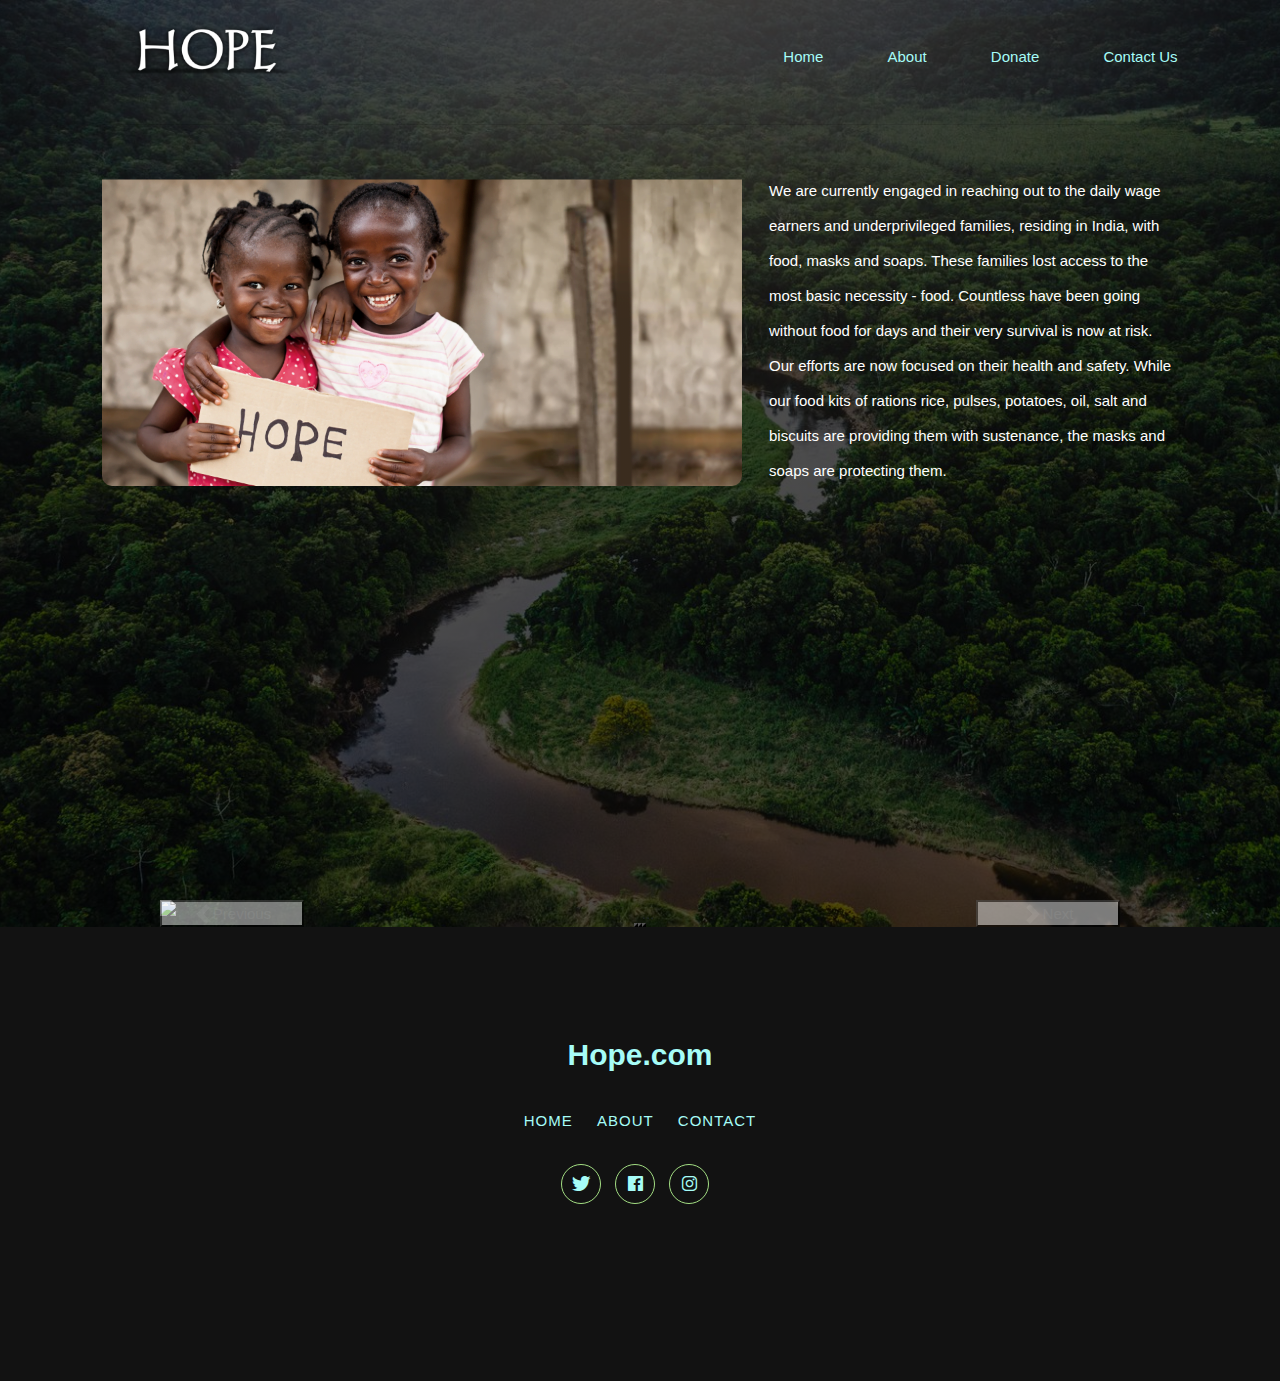
==== commit 1f19453d: "v1.1" ====
--- a/index.html
+++ b/index.html
@@ -3,7 +3,7 @@
 
 <head>
     <title>HOPE NGO</title>
-    <link rel="stylesheet" href="style.css">
+    <link rel="stylesheet" href="css1/style.css">
     <link href="https://cdn.jsdelivr.net/npm/bootstrap@5.1.3/dist/css/bootstrap.min.css" rel="stylesheet" integrity="sha384-1BmE4kWBq78iYhFldvKuhfTAU6auU8tT94WrHftjDbrCEXSU1oBoqyl2QvZ6jIW3" crossorigin="anonymous">
     <link rel="stylesheet" type="text/css" href="https://cdnjs.cloudflare.com/ajax/libs/font-awesome/6.0.0-beta3/css/all.min.css">
     <link href="https://fonts.googleapis.com/css?family=Poppins:300,400,500,600,700,800,900" rel="stylesheet">
@@ -23,11 +23,9 @@
                     </li>
                     <li><a href="about.html">About</a>
                     </li>
-                    <li><a href="payment/index.php">Donations</a>
+                    <li><a href="payment/index.php">Donate</a>
                     </li>
-                    <li><a href="#">Contact Us</a>
-                    </li>
-                    <li><a href="#">Gallery</a>
+                    <li><a href="contactus/index.php">Contact Us</a>
                     </li>
                 </ul>
             </nav>
@@ -58,7 +56,7 @@
                     <img src="images/img1.png" class="d-block w-100" alt="...">
                 </div>
                 <div class="carousel-item">
-                    <img src="images/img3.jpg" class="d-block w-100" alt="...">
+                    <img src="images/img2.jpg" class="d-block w-100" alt="...">
                 </div>
                 <div class="carousel-item">
                     <img src="images/img3.png" class="d-block w-100" alt="...">
@@ -83,9 +81,9 @@
                 <div class="col-md-12 text-center">
                     <h2 class="footer-heading"><a href="#">Hope.com</a></h2>
                     <p class="menu">
-                        <a href="#">Home</a>
+                        <a href="index.html">Home</a>
                         <a href="about.html">About</a>
-                        <a href="#">Contact</a>
+                        <a href="contactus/index.php">Contact</a>
                     </p>
                     <ul class="ftco-footer-social p-0">
                         <li class="ftco-animate"><a href="https://www.twitter.com/login/" data-toggle="tooltip" data-placement="top" title="Twitter"><span class="ion-logo-twitter"></span></a></li>
@@ -99,13 +97,6 @@
                 </div>
             </div>
         </div>
-        <center>
-            <div class="creater" style="color: azure !important;">
-                <p>
-                    Nithin Shet</br>Prajan shetty</br>Nikhil Ganiga
-                </p>
-            </div>
-        </center>
     </footer>
 
     <script src="js/jquery.min.js"></script>
--- a/css1/style.css
+++ b/css1/style.css
@@ -0,0 +1,89 @@
+* {
+    margin: 0;
+    padding: 0;
+    font-family: 'Roboto', sans-serif;
+}
+
+body {
+    background-image: linear-gradient(rgba(0, 0, 0, 0.7), rgba(0, 0, 0, 0.7)), url(./../images/background.jpg);
+    background-position: center;
+    background-size: cover;
+}
+
+.container1 {
+    width: 100%;
+    height: 100vh;
+    padding-left: 8%;
+    padding-right: 8%;
+    box-sizing: border-box;
+}
+
+.writing {
+    color: white;
+    display: inline-block;
+    margin-left: 62%;
+    position: relative;
+    padding-top: 3%;
+    text-align: left;
+    line-height: 35px;
+}
+
+.pro {
+    width: 50%;
+    padding-top: 3%;
+    display: inline-block;
+    position: absolute;
+    border-radius: 10px;
+}
+
+.logo {
+    width: 200px;
+    cursor: pointer;
+    float: left;
+    padding-top: 2%;
+}
+
+.navbar1 {
+    height: 12%;
+    display: flex;
+    justify-content: end;
+    padding-top: 4%;
+}
+
+hr {
+    color: white !important;
+}
+
+a {
+    color: rgb(166, 252, 247) !important;
+}
+
+a:hover {
+    box-shadow: white;
+    border-radius: 10px;
+}
+
+nav {
+    flex: -1;
+    text-align: right;
+}
+
+nav ul li {
+    list-style: none;
+    display: inline-block;
+    margin-left: 60px;
+}
+
+nav ul li a {
+    text-decoration: none;
+    color: #fff;
+}
+.conta{
+    max-width: 1170px;
+    background-color: red;
+    margin:auto;
+}
+.footer {
+    background-color: #24262b;
+}
+
